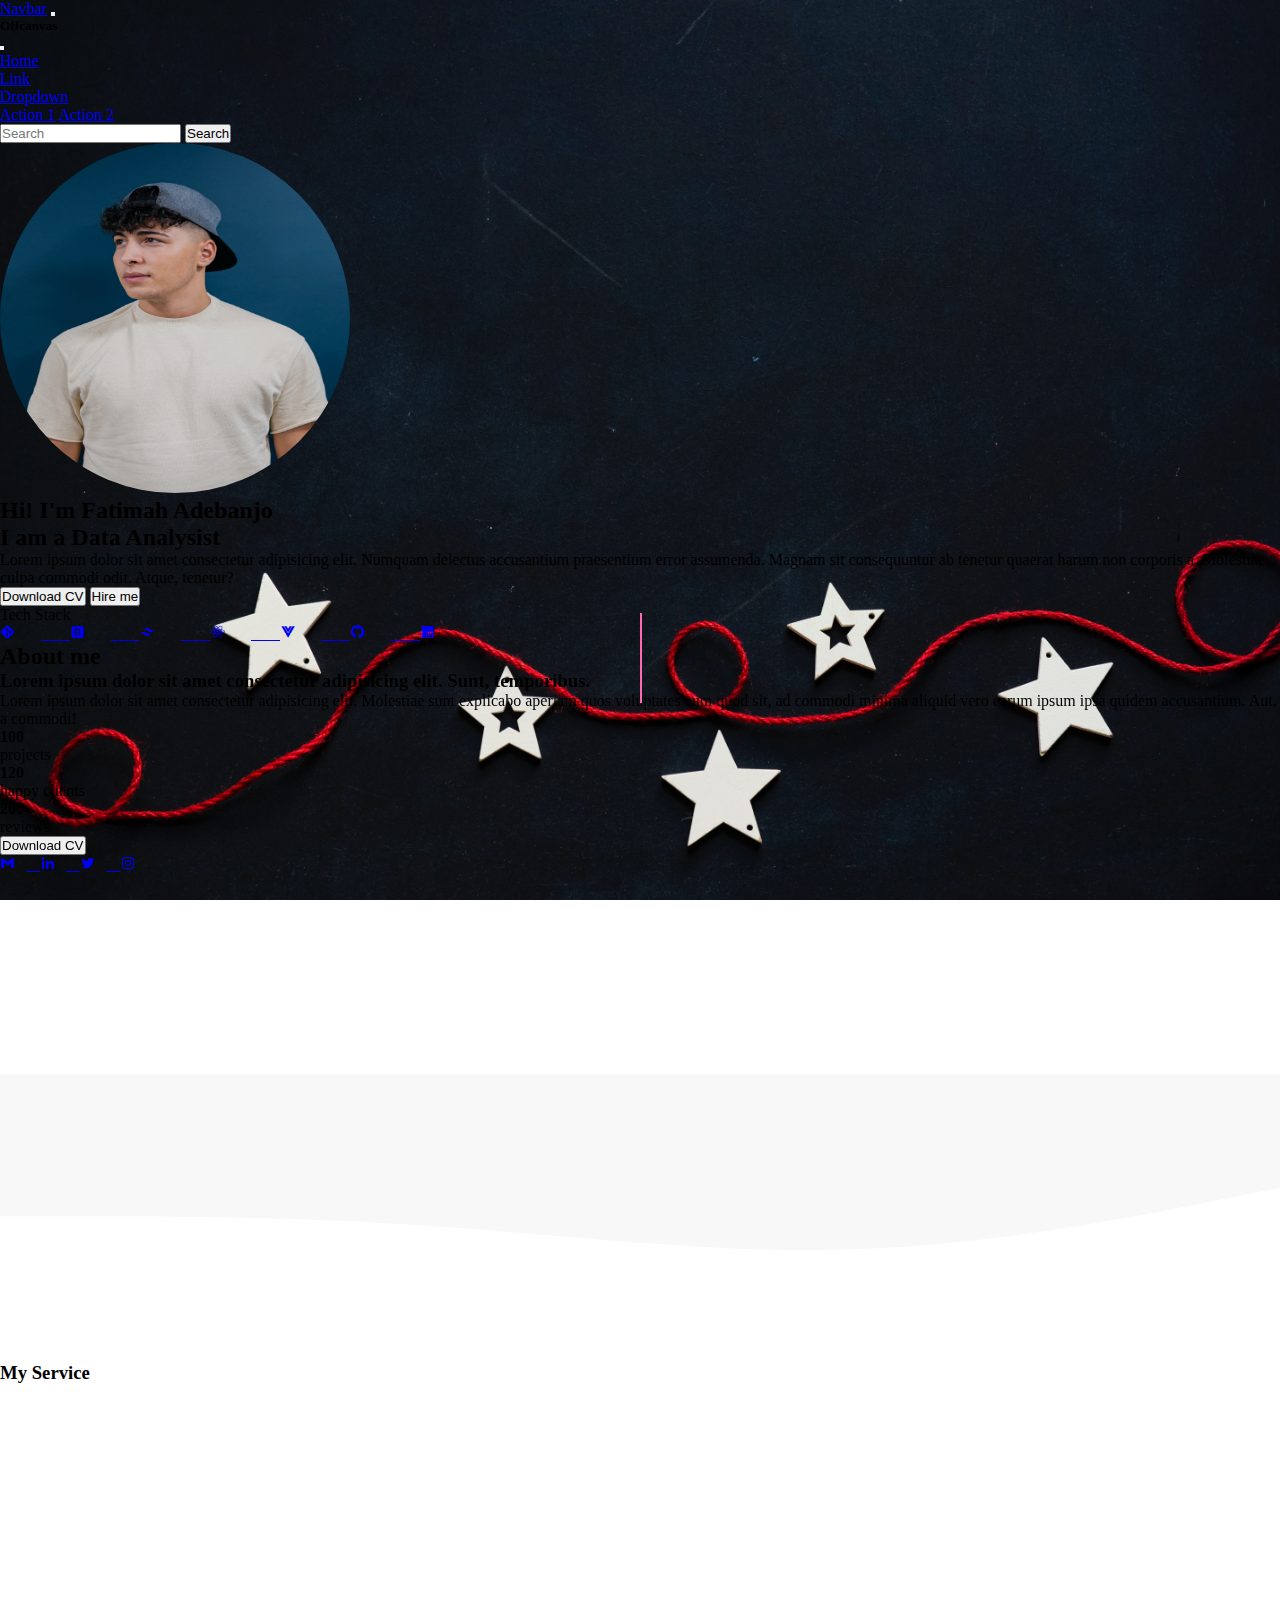
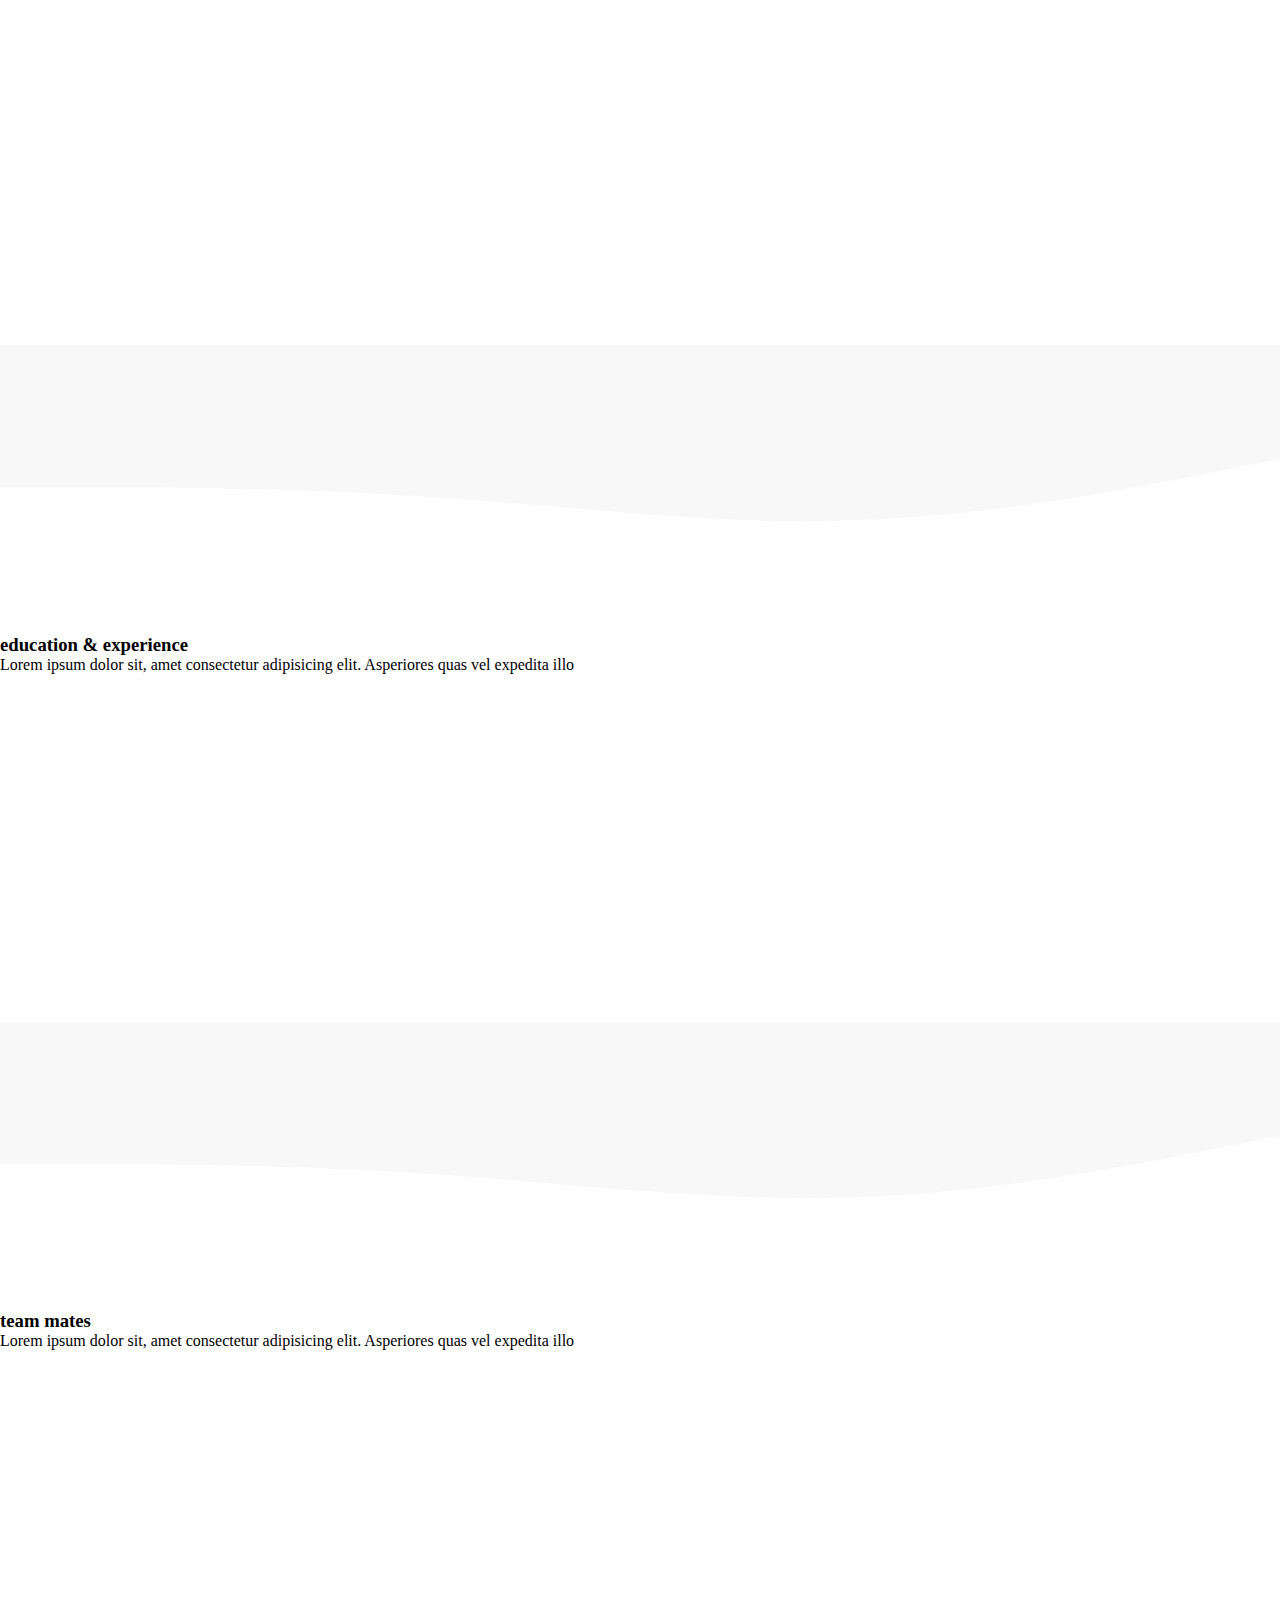
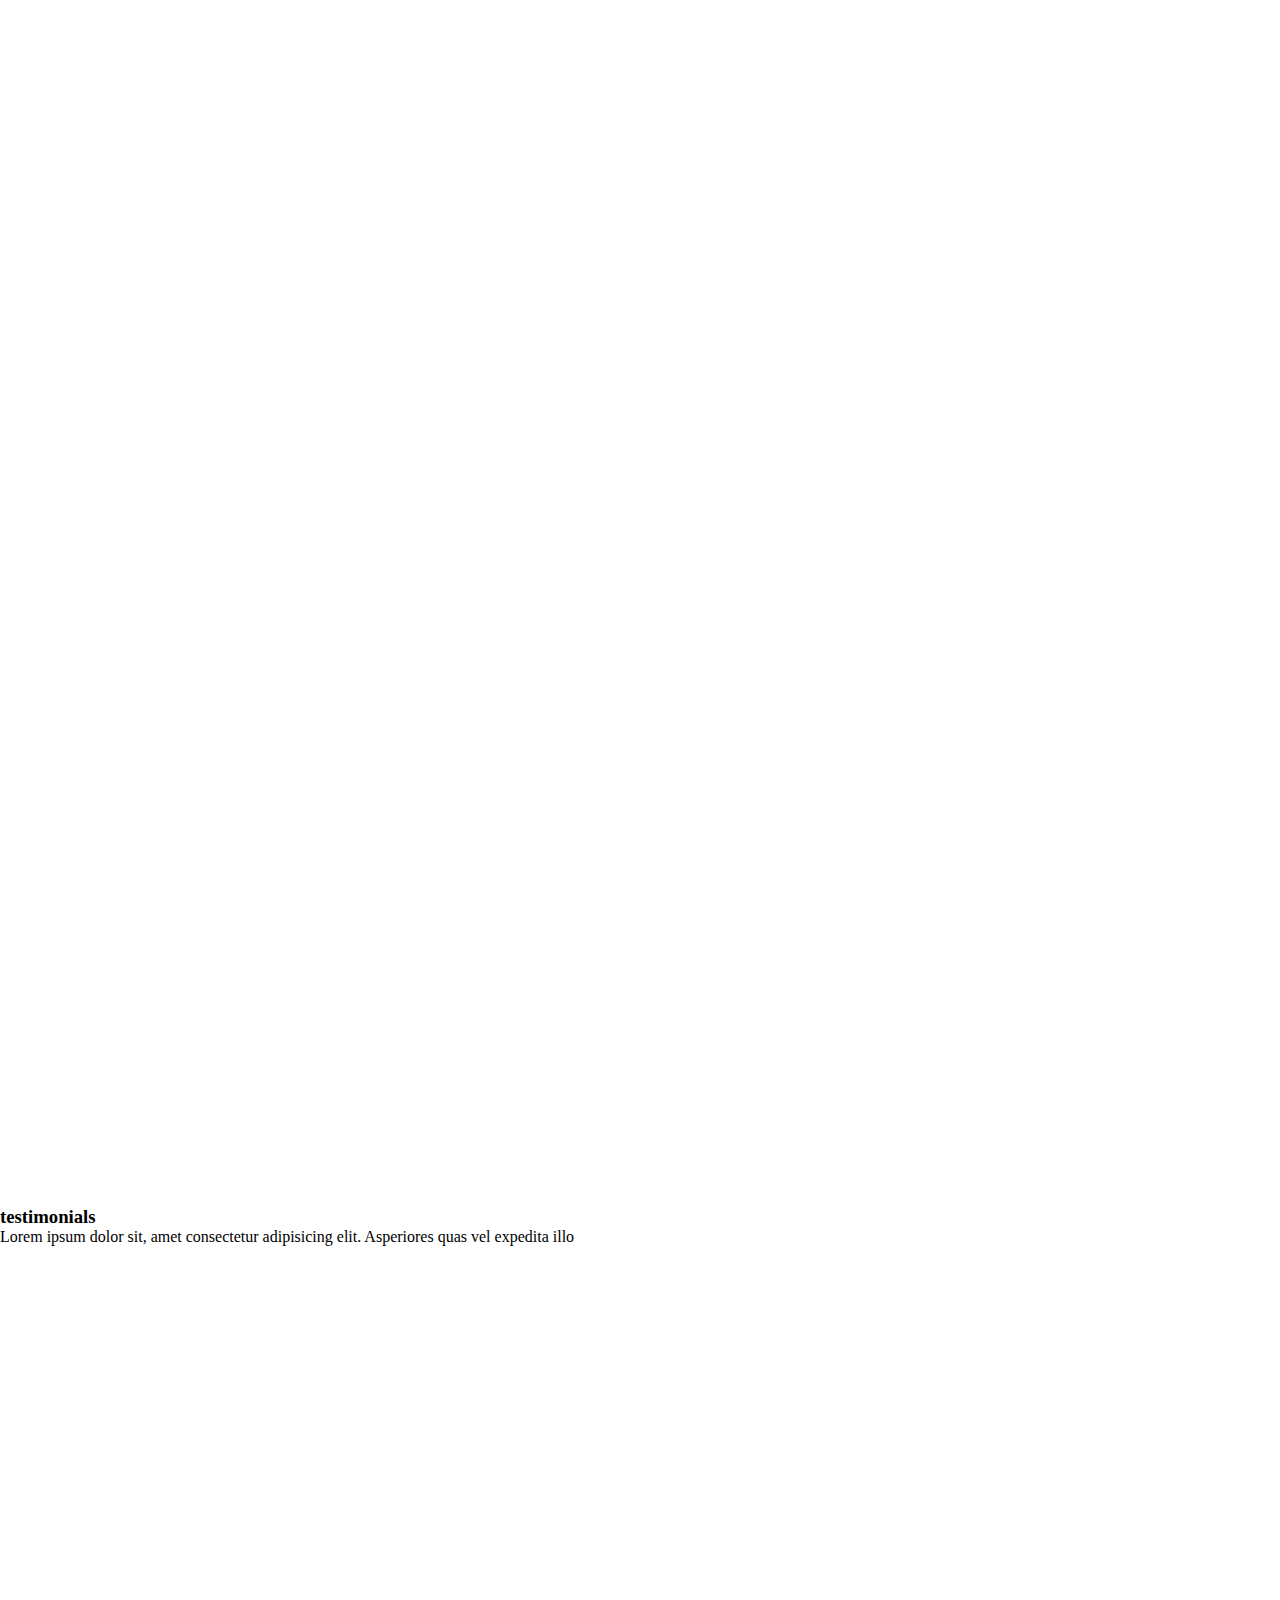
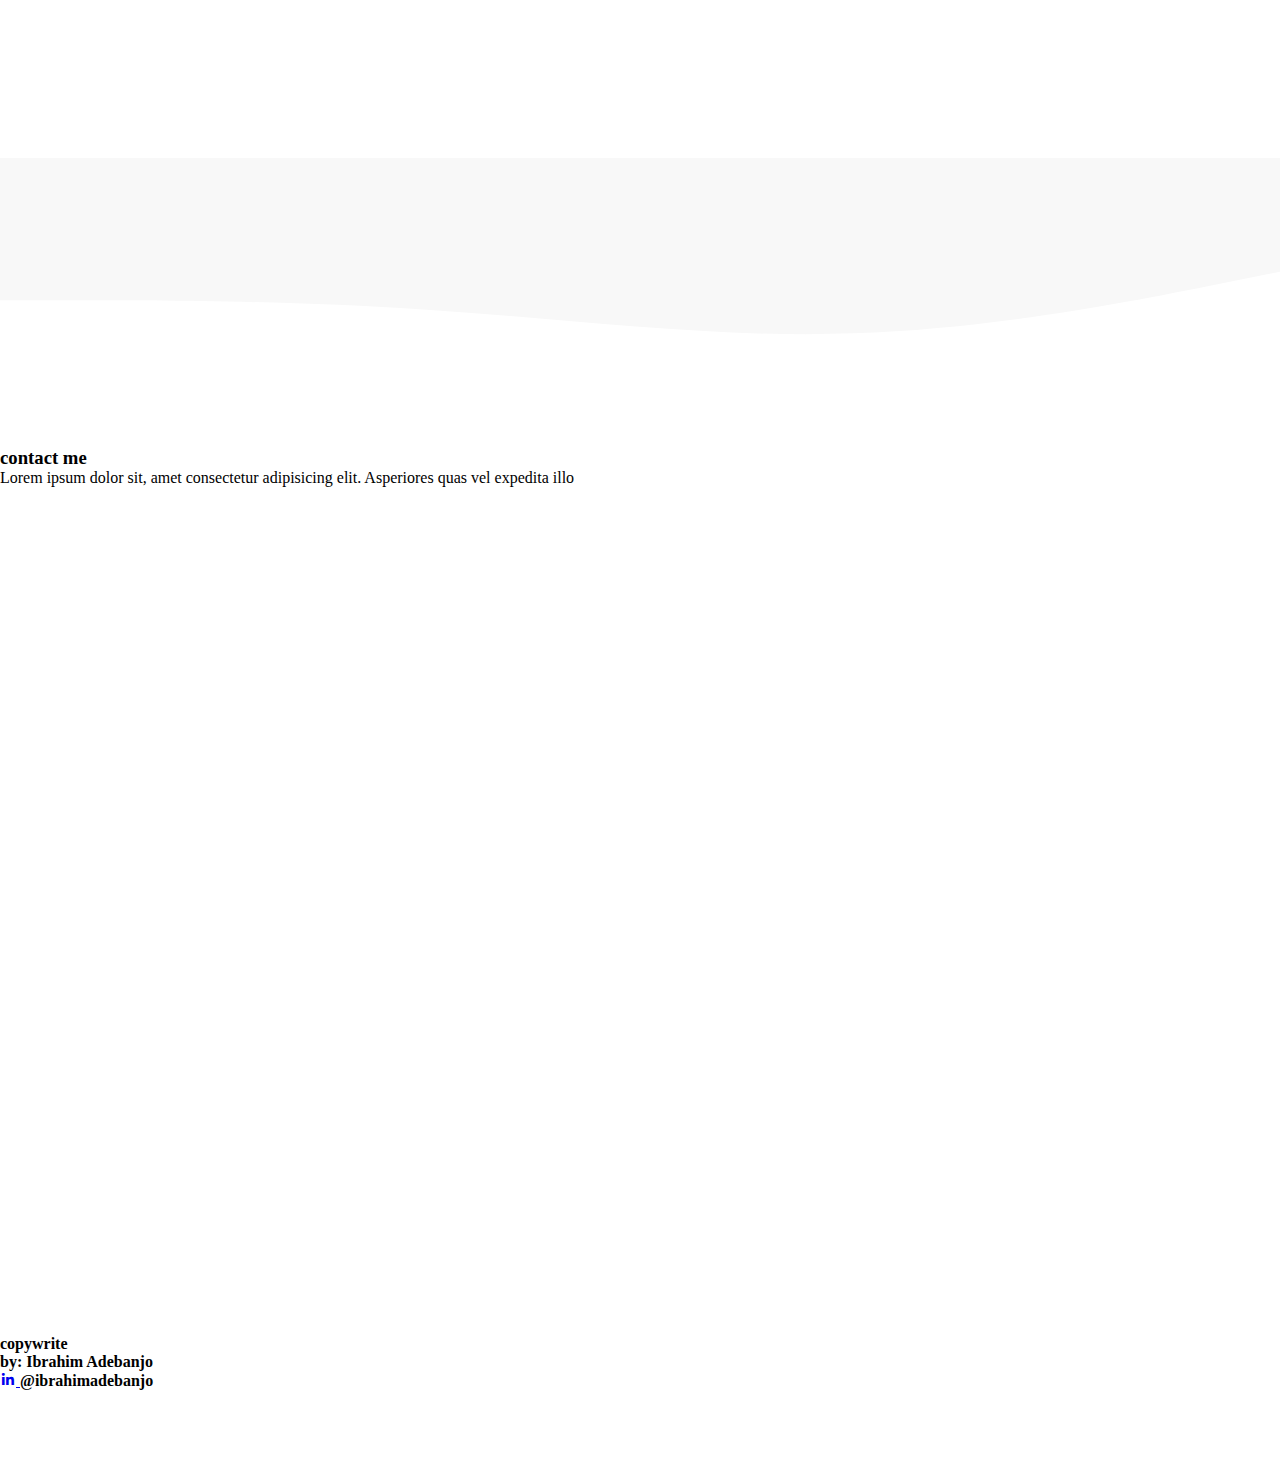
==== index.html @ e31a08b8 "first-commit" ====
<!DOCTYPE html>
<html lang="en">
<head>
    <meta charset="UTF-8">
    <meta name="viewport" content="width=device-width, initial-scale=1.0">
    <link href='https://unpkg.com/boxicons@2.1.4/css/boxicons.min.css' rel='stylesheet'>
    <link href="https://cdn.jsdelivr.net/npm/bootstrap@5.0.2/dist/css/bootstrap.min.css" rel="stylesheet" integrity="sha384-EVSTQN3/azprG1Anm3QDgpJLIm9Nao0Yz1ztcQTwFspd3yD65VohhpuuCOmLASjC" crossorigin="anonymous">
   <!-- =========   ===Animation ===================== -->
    <link rel="stylesheet" href="https://unpkg.com/aos@next/dist/aos.css" />
    <link  rel="stylesheet" href="https://cdn.jsdelivr.net/npm/@fancyapps/ui@5.0/dist/fancybox/fancybox.css"/>
    <link rel="stylesheet" href="./index.css">
    <script defer src="https://cdn.jsdelivr.net/npm/bootstrap@5.0.2/dist/js/bootstrap.bundle.min.js" integrity="sha384-MrcW6ZMFYlzcLA8Nl+NtUVF0sA7MsXsP1UyJoMp4YLEuNSfAP+JcXn/tWtIaxVXM" crossorigin="anonymous"></script>
    
    <title>My portfolio</title>
</head>
<body>
  <!-- ====================== Navigation Menu Start ============================= -->
<nav class="navbar navbar-light bg-light  fixed-top">
  <div class="container-fluid">
    <a class="navbar-brand" href="#"> Navbar</a>
    <button class="navbar-toggler btn" type="button" data-bs-toggle="offcanvas" data-bs-target="#offcanvasNavbar"
      aria-controls="offcanvasNavbar">
      <span class="navbar-toggler-icon " ></span>
    </button>
    <div class="offcanvas offcanvas-end" tabindex="-1" id="offcanvasNavbar"
      aria-labelledby="offcanvasNavbarLabel">
      <div class="offcanvas-header">
        <h5 class="offcanvas-title" id="offcanvasNavbarLabel">Offcanvas</h5>
        <button type="button" class="btn-close text-reset" data-bs-dismiss="offcanvas" aria-label="Close"></button>
      </div>
      <div class="offcanvas-body">
        <ul class="navbar-nav justify-content-end flex-grow-1 pe-3">
          <li class="nav-item">
            <a class="nav-link active" aria-current="page" href="#">Home</a>
          </li>
          <li class="nav-item">
            <a class="nav-link" href="#">Link</a>
          </li>
          <li class="nav-item dropdown">
            <a class="nav-link dropdown-toggle" href="#" id="dropdownId" data-bs-toggle="dropdown"
              aria-haspopup="true" aria-expanded="false">Dropdown</a>
            <div class="dropdown-menu" aria-labelledby="dropdownId">
              <a class="dropdown-item" href="#">Action 1</a>
              <a class="dropdown-item" href="#">Action 2</a>
            </div>
          </li>
        </ul>
        <form class="d-flex">
          <input class="form-control me-2" type="search" placeholder="Search" aria-label="Search">
          <button class="btn btn-outline-success" type="submit">Search</button>
        </form>
      </div>
    </div>
  </div>
</nav>

<!-- ========================Navigation Menu End ================================ -->

<!-- ==============Home ======================= -->
<section class="home mt-4 ">
  <div class=" container-fluid  container-lg">
    <div class="row  min-vh-100  align-items-center align-content-centrer ">
      <div class="col-md-6 mt-5 mt-md-0 "> 
        <div class="home-img text-center">
          <img src="images/profile/oguz-yagiz-kara-MZf0mI14RI0-unsplash.jpg" style="border-radius:50%; width:350px; height:350px;" alt="profile">
        </div>
      </div>
      <div class="col-md-6 order-md-first mb-2 mt-5 mt-md-0  ">
 <div class="home-text ">
  <h2 class="home-header text-muted ">
    Hi! I'm  Fatimah Adebanjo
  </h2>
  <h2 class="text-muted">I am a 
    <span class="fw-bold fs-1 text-light"> Data Analysist</span></h2>
  <p class="text-muted fs-5 mt-2">
  Lorem ipsum dolor sit amet consectetur adipisicing elit. Numquam delectus accusantium praesentium error assumenda. Magnam sit consequuntur ab tenetur quaerat harum non corporis a. Molestiae culpa commodi odit. Atque, tenetur?
</p>
 <div class="home-btn-container d-flex justify-content-between  " style=" width:300px;">
  <button class="btn btn-primary "> Download CV</button>
  <button class="btn btn-primary "> Hire me </button>
 </div>
  <div class="tech-stack-container d-flex flex-column align-items-center justify-content-between  mt-3">
    <p class="stack-text text-muted fs-2 mt-3">Tech Stack </p>
    <div class="home-icon-container d-flex align-items-center justify-content-between mb-5" style="letter-spacing: 25px;">
      <a href="#">
        <i class='bx bxl-git fs-1'></i>
      </a>
    <a href="#">
      <i class='bx bxl-bootstrap fs-1'></i>
    </a>
    <a href="#">
      <i class='bx bxl-tailwind-css fs-1'></i>
    </a>
    <a href="#">
      <i class='bx bxl-react fs-1'></i>
    </a>
    <a href="#">
      <i class='bx bxl-vuejs fs-1'></i>
    </a>
    <a href="#">
      <i class='bx bxl-github fs-1'></i>
    </a>
    <a href="#">
      <i class='bx bxl-javascript fs-1'></i>
    </a>
    </div>
  </div>
 </div>
      </div>
    </div>
  </div>
</section>

<!-- ========================End of Home section =================-->

 <!-- ===============About Me Section ===================== -->
<section class="about bg-light mt-sm-6   py-5 section-connector " id="about">
  <div class="container-lg py-4 ">
    <div class="row justify-content-center">
      <div class="col-lg-8">
        <div class="about-title text-center">
          <h2 class="fw-bold mb-5 text-uppercase">About me</h2>
        </div>
      </div>
    </div>
    <div class="row">
      <div class="col-md-6 " data-aos="zoom-in-up" data-aos-duration="1500">
<div class="about-text">
  <h3 class="fs-4 mb-3">Lorem ipsum dolor sit amet consectetur adipisicing elit. Sunt, temporibus.</h3>
<p class=" text-muted">Lorem ipsum dolor sit amet consectetur adipisicing elit. Molestiae sunt explicabo aperiam quos voluptates eum quod sit, ad commodi minima aliquid vero earum ipsum ipsa quidem accusantium. Aut, a commodi!
</p>
</div>
<div class=" d-flex justify-content-around     text-uppercase  ">
<div class="col-sm-4">
<div class="fact-item">
  <h4 class="fs-1 fw-bold">100</h4>
  <p>projects </p>
</div>
</div>
<div class="col-sm-4 ">
<div class="fact-item">
  <h4 class="fs-1 fw-bold">120</h4>
  <p>happy clients</p>
</div>
</div>
<div class="col-sm-4">
<div class="fact-item">
  <h4 class="fs-1 fw-bold">200</h4>
  <p> reviews</p>
</div>
</div>
 </div> 
 <div class="row">
 <div class="col-lg-12 d-flex justify-content-between align-content-center   " style="width:450px;">
  <button class="btn btn-danger">Download CV</button>
  <div class="social-links me-md-1  " style="letter-spacing:10px;">
    <a href="#">
      <i class='bx bxl-gmail fs-3'></i>
    </a>
    <a href="#">
      <i class='bx bxl-linkedin fs-3'></i>
    </a>
    <a href="#">
    <i class='bx bxl-twitter fs-3'></i>
    </a>
    <a href="#">
      <i class='bx bxl-instagram fs-3'></i>
    </a>
  </div>
 </div>
 </div>
</div>
<div class="col-md-6 mt-5 mt-md-0 " data-aos="zoom-in-up" data-aos-duration="1500">
<div class="skill-item mb-3 mt-1">
  <h3 class="fs-5"> HTML</h3>
  <div class="progress">
      <div class="progress-bar bg-danger " role="progressbar" 
      style="width: 90%;" aria-valuenow="25" aria-valuemin="0"
       aria-valuemax="100">90%</div>
  </div>
</div>
<div class="skill-item mb-3">
  <h3 class="fs-5">CSS</h3>
  <div class="progress">
      <div class="progress-bar bg-danger " role="progressbar" 
      style="width: 80%;" aria-valuenow="25" aria-valuemin="0"
       aria-valuemax="100">80%</div>
  </div>
</div>
<div class="skill-item mb-3">
  <h3 class="fs-5"> JAVASCRIPT</h3>
  <div class="progress">
      <div class="progress-bar bg-danger " role="progressbar" 
      style="width: 60%;" aria-valuenow="25" aria-valuemin="0"
       aria-valuemax="100">60%</div>
  </div>
</div>
<div class="skill-item mb-3">
  <h3 class="fs-5">REACT</h3>
  <div class="progress">
      <div class="progress-bar bg-danger " role="progressbar" 
      style="width: 55%;" aria-valuenow="25" aria-valuemin="0"
       aria-valuemax="100">55%</div>
  </div>
</div>
<div class="skill-item mb-3">
  <h3 class="fs-5">BOOTSTRAP</h3>
  <div class="progress">
      <div class="progress-bar bg-danger " role="progressbar" 
      style="width: 40%;" aria-valuenow="25" aria-valuemin="0"
       aria-valuemax="100">40%</div>
  </div>
</div>
</div>
      </div>
    </div>
  </div>
</section>


<!-- =================End of About section ================================ -->


<!-- ================================= My service section ========================== -->
<section class="service " id="service">
  <svg xmlns="http://www.w3.org/2000/svg" viewBox="0 0 1440 320"><path   fill="#f8f8f8" fill-opacity="1" d="M0,160L80,160C160,160,320,160,480,170.7C640,181,800,203,960,197.3C1120,192,1280,160,1360,144L1440,128L1440,0L1360,0C1280,0,1120,0,960,0C800,0,640,0,480,0C320,0,160,0,80,0L0,0Z"></path></svg>

<div class="container-fluid">
  <!-- first row -->
  <div class="row justify-content-center">
    <div class="col-lg-8">
      <div class="service-title text-center ">
        <h3 class="fw-bold fs-1  mb-5 text-danger mt-5 text-uppercase">
          My Service
        </h3>
      </div>
    </div>
  </div>
  <!-- second row -->
  <div class="row">

    <div class="  col-md-6 col-xl-3 mt-3 text-center" data-aos="zoom-in-up" data-aos-duration="1500">
      <div class="service-card bg-light shadow-sm p-4 rounded ">
    <div class="service-icon ">
      <a href="#">
        <i class='bx bx-code-alt fs-1 my-3' ></i>
      </a>
    </div>
    <h3 class="fs-5 py-2">Web Development</h3>
    <p class="text-muted" >Lorem ipsum dolor sit amet consectetur adipisicing elit.</p>
    <button class="btn btn-primary"> Read More &RightArrow;</button>
    </div>
  </div>
    <div class=" col-md-6 col-xl-3  mt-3 text-center" data-aos="zoom-in-up" data-aos-duration="1500">
      <div class="service-card bg-light shadow-sm p-4 rounded ">
      <div class="service-icon ">
        <a href="#">
          <i class='bx bxs-data fs-1 my-3'></i>
        </a>
      </div>
      <h3 class=" fs-5 py-2">Data Analysis</h3>
      <p class="text-muted" >Lorem ipsum dolor sit amet consectetur adipisicing elit.</p>
      <button class="btn btn-primary"> Read More &RightArrow;</button>
      </div>
    </div>
    <div class="col-md-6 mt-3 col-xl-3 text-center" data-aos="zoom-in-up" data-aos-duration="1500">
      <div class="service-card bg-light shadow-sm p-4 rounded ">
      <div class="service-icon ">
        <a href="#">
          <i class='bx bx-laptop fs-1 my-3'></i>
        </a>
      </div>
      <h3 class="fs-5 py-2">App Development</h3>
      <p class="text-muted" >Lorem ipsum dolor sit amet consectetur adipisicing elit.</p>
      <button class="btn btn-primary"> Read More &RightArrow;</button>
      </div>
    </div>
    <!-- ========================= -->
    <div class="col-md-6 col-xl-3 mt-3 text-center "  data-aos="zoom-in-up" data-aos-duration="1500">
      <div class="service-card bg-light shadow-sm p-4 rounded ">
      <div class="service-icon ">
        <a href="#">
          <i class='bx bx-server fs-1 my-3'></i>
        </a>
      </div>
      <h3 class="fs-5 py-2 pe">Backend Engineering</h3>
      <p class="text-muted" >Lorem ipsum dolor sit amet consectetur adipisicing elit.</p>
      <button class="btn btn-primary"> Read More &RightArrow;</button>
    </div>
  </div>
</div>
  <!-- end of row 2 -->
</div>
</div>

</section>

<!-- ===================End of service section ======================== -->

<!-- ================================PROJECT SECTION ================================ -->
  <section class=" bg-light mt-5 project-section  " id="project-section">

    <div class="container-fluid ">
      <!-- first row -->
  <div class="row justify-content-center">
    <div class="col-lg-8">
      <div class="service-title text-center ">
        <h3 class="fw-bold fs-1  mb-5 text-danger mt-5 text-uppercase ">
          My project
        </h3>
      </div>
    </div>
  </div>
  <!-- ====================== FIRST ROW =======================-->
  <div class="row ">
    <!-- =========== -->
    <!-- <div class="col-lg-3 col-md-6">
      
<div class="project">
  <img src="images/background-images/premium_photo-1669069604766-907502019462 (1).jpeg" alt="" style="width:300px;">
<div class="content">
  <a href="#" class="btn btn-outline-primary "> View Project </a>
</div>
</div> -->
<!-- == -->
<!-- ======= first col =========== -->
<div class="col-md-6 col-xl-3 mt-3 text-center "  data-aos="zoom-in-up" data-aos-duration="1500">
  <div class="project">
    <img src="images/background-images/ash-edmonds-0aWZdK8nK2I-unsplash.jpg" alt="">
    <div class="content">
      <P class="fs-4 text-light">Lorem ipsum dolor sit amet consectetur adipisicing elit.

      </P>
      <div class="project-btn-wrapper">

        <a href="/images/background-images/vincentiu-solomon-ln5drpv_ImI-unsplash.jpg" data-fancybox="gallery" class="btn btn-outline-light    "> View Project  </a>
        <a href="#" class="btn btn-outline-light  m-4 "> View codes </a>
      </div>
    </div>
  </div>
</div>

<!--  ==============SECOND COL ============== -->
<div class="col-md-6 col-xl-3 mt-3 text-center "  data-aos="zoom-in-up" data-aos-duration="1500">
  <div class="project">
    <img src="images/background-images/photo-1548983965-416c1920352e.jpeg" alt="">
    <div class="content">
      <P class="fs-4 text-light">Lorem ipsum dolor sit amet consectetur adipisicing elit.

      </P>
      <div class="project-btn-wrapper">

        <a href="/images/background-images/vincentiu-solomon-ln5drpv_ImI-unsplash.jpg" data-fancybox="gallery" class="btn btn-outline-light "> View Project  </a>
        <a href="#" class="btn btn-outline-light  m-4 "> View codes </a>
      </div>
    </div>
  </div>
</div>
<!--  ==============THIRD COL ============== -->
<div class="col-md-6 col-xl-3 mt-3 text-center "  data-aos="zoom-in-up" data-aos-duration="1500">
  <div class="project">
    <img src="images/background-images/photo-1497633762265-9d179a990aa6.jpeg" alt="">
    <div class="content">
      <P class="fs-4 text-light">Lorem ipsum dolor sit amet consectetur adipisicing elit.

      </P>
      <div class="project-btn-wrapper">

        <a href="/images/background-images/vincentiu-solomon-ln5drpv_ImI-unsplash.jpg" data-fancybox="gallery" class="btn btn-outline-light    "> View Project  </a>
        <a href="#" class="btn btn-outline-light  m-4"> View codes </a>
      </div>
    </div>
  </div>
</div>
<!--  ==============FOUTH COL ============== -->
<div class="col-md-6 col-xl-3 mt-3 text-center "  data-aos="zoom-in-up" data-aos-duration="1500">
  <div class="project">
    <img src="images/background-images/thr3-eyes-MlpyeuKs8GY-unsplash.jpg" alt="">
    <div class="content">
      <P class="fs-4 text-light">Lorem ipsum dolor sit amet consectetur adipisicing elit.

      </P>
      <div class="project-btn-wrapper">

        <a href="/images/background-images/vincentiu-solomon-ln5drpv_ImI-unsplash.jpg" data-fancybox="gallery" class="btn btn-outline-light    "> View Project  </a>
        <a href="#" class="btn btn-outline-light  m-4 "> View codes </a>
      </div>
    </div>
  </div>
</div>
 <!-- END OF COL  -->
</div>
<!-- ==== end of second row==== -->

<!-- ============INSERT NEXT ROW   ============================-->


<!-- ============END OF SECOND ROW   ============================-->
  </div>
    </section>
<!-- ==================================END OF PROJECT SECTION ========================= -->

<!-- =============== EDUCATION AND  EXPERIENCE SECTION================== -->

<section>
  <svg xmlns="http://www.w3.org/2000/svg" viewBox="0 0 1440 320"><path fill="#f8f8f8" fill-opacity="1" d="M0,160L80,160C160,160,320,160,480,170.7C640,181,800,203,960,197.3C1120,192,1280,160,1360,144L1440,128L1440,0L1360,0C1280,0,1120,0,960,0C800,0,640,0,480,0C320,0,160,0,80,0L0,0Z"></path></svg>

  <div class="container-fluid">
    <div class="row justify-content-center">
      <div class="col-lg-8">
        <div class="service-title text-center ">
          <h3 class="fw-bold fs-1  mb-3 text-danger mt-5 text-uppercase ">
          education & experience 
          </h3>
          <p class="text-white fs-4 mb-5">Lorem ipsum dolor sit, amet consectetur adipisicing elit. Asperiores quas vel expedita illo </p>
        </div>
      </div>
    </div>
<!-- ============NEXT ROW HERE ============== -->
<div class="row bg-light">
  <div class="col-md-6" data-aos="zoom-in-up" data-aos-duration="1500">
    <div class="row mt-5 ">
      <div class="col-12">
        <div class="eduexp p-5 pt-0">
          <h3>Ahmadu Bello University, Zaria  CS </h3>
          <small class="text-"> 2010 - 2019 </small>
          <p>Lorem ipsum dolor sit amet, consectetur adipisicing elit. Iure inventore ex architecto maiores sint eaque.

          </p>
        </div> 
      </div>
   

  <!-- ================= -->
  <div class="col-12 " data-aos="zoom-in-up" data-aos-duration="1500">
    <div class="eduexp p-5 pt-0">
      <h3>University of Biston, VET. MED </h3>
      <small class="text-"> 2010 - 2019 </small>
      <p>Lorem ipsum dolor sit amet, consectetur adipisicing elit. Iure inventore ex architecto maiores sint eaque.

      </p>
    </div> 
  </div>

<!-- ====================== -->
<div class="col-12 " data-aos="zoom-in-up" data-aos-duration="1500">
  <div class="eduexp p-5 pt-0">
    <h3>University of Biston, VET. MED </h3>
    <small class="text-"> 2010 - 2019 </small>
    <p>Lorem ipsum dolor sit amet, consectetur adipisicing elit. Iure inventore ex architecto maiores sint eaque.

    </p>
  </div> 
</div>
</div>
</div>
<!-- ======== END OF ROW 1  -->
<div class="col-md-6 mt-5" data-aos="zoom-in-up" data-aos-duration="1500">
  <div class="row">
    <div class="col-12">
      <div class="eduexp p-5 pt-0">
        <h3>University of Biston, VET. MED </h3>
        <small class="text-"> 2010 - 2019 </small>
        <p>Lorem ipsum dolor sit amet, consectetur adipisicing elit. Iure inventore ex architecto maiores sint eaque.

        </p>
      </div> 
    </div>
 

<!-- ================= -->
<div class="col-12" data-aos="zoom-in-up" data-aos-duration="1500">
  <div class="eduexp p-5 pt-0">
    <h3>University of Biston, VET. MED </h3>
    <small class="text-"> 2010 - 2019 </small>
    <p>Lorem ipsum dolor sit amet, consectetur adipisicing elit. Iure inventore ex architecto maiores sint eaque.

    </p>
  </div> 
</div>

<!-- ====================== -->
<div class="col-12">
<div class="eduexp p-5 pt-0 mb-5" data-aos="zoom-in-up" data-aos-duration="1500">
  <h3>University of Biston, VET. MED </h3>
  <small class="text-"> 2010 - 2019 </small>
  <p>Lorem ipsum dolor sit amet, consectetur adipisicing elit. Iure inventore ex architecto maiores sint eaque.

  </p>
</div> 
</div>
</div>
</div>
<!-- ==================== -->

</div>


  </div>
</section>

<!-- ================== -->
<section class=" team-mates-section " id="team-mates-section" >
  <svg xmlns="http://www.w3.org/2000/svg" viewBox="0 0 1440 320"><path fill="#f8f8f8" fill-opacity="1" d="M0,160L80,160C160,160,320,160,480,170.7C640,181,800,203,960,197.3C1120,192,1280,160,1360,144L1440,128L1440,0L1360,0C1280,0,1120,0,960,0C800,0,640,0,480,0C320,0,160,0,80,0L0,0Z"></path></svg>

    <div class="container-fluid mb-5">
      <!-- first row -->
  <div class="row justify-content-center">
    <div class="col-lg-8">
      <div class="service-title text-center ">
        <h3 class="fw-bold fs-1  mb-5 text-danger mt-5 text-uppercase ">
          team mates 
        </h3>
        <p class="text-light fs-4 mb-5">Lorem ipsum dolor sit, amet consectetur adipisicing elit. Asperiores quas vel expedita illo </p>
      </div>
    </div>
  </div>
  <!-- ====================== FIRST ROW =======================-->
  <div class="row ">
    <!-- =========== -->
    <!-- <div class="col-lg-3 col-md-6">
      
<div class="project">
  <img src="images/background-images/premium_photo-1669069604766-907502019462 (1).jpeg" alt="" style="width:300px;">
<div class="content">
  <a href="#" class="btn btn-outline-primary "> View Project </a>
</div>
</div> -->
<!-- == -->
<!-- ======= first col =========== -->
<div class="col-md-6 col-xl-3 mt-3 text-center "  data-aos="zoom-in-up" data-aos-duration="1500">
  <div class="team-mates">
    <img src="images/profile/alexander-hipp-iEEBWgY_6lA-unsplash.jpg" alt="" style="height:360px">
    <div class="content">
      <h2 class="fs-1 text-light mb-2">Web developer</h2>
      <P class="fs-5 text-light p-2">Lorem ipsum dolor sit amet consectetur adipisicing elit Lorem, ipsum dolor sit amet</P>
      <div class="team-mates-icons-wrapper">
        <a href="#">
          <i class='bx bxl-linkedin fs-1  me-4'></i>
        </a>
        <a href="#">
          <i class='bx bxl-twitter fs-1 me-4'></i>
        </a>
        <a href="#">
          <i class='bx bxl-gmail fs-1 me-4 '></i>
        </a>
        <a href="#">
          <i class='bx bxl-instagram fs-1 '></i>
        </a>
      </div>
      <div class="team-mates-btn-wrapper mt-3">

        <a href="/images/profile/leio-mclaren-L2dTmhQzx4Q-unsplash.jpg" data-fancybox="gallery" class="btn me-2 btn-outline-light "> View live Project  </a>
        <a href="#" class="btn btn-outline-light "> View codes </a>
      </div>
    </div>
    <!-- =============== -->
  </div>
</div>

<!--  ==============SECOND COL ============== -->
<div class="col-md-6 col-xl-3 mt-3 text-center "  data-aos="zoom-in-up" data-aos-duration="1500">
  <div class="team-mates">
    <img src="images/profile/leio-mclaren-L2dTmhQzx4Q-unsplash.jpg" alt="" style="height:360px">
    <div class="content">
      <h2 class="fs-1 text-light mb-2">Data Analysist</h2>
      <P class="fs-5 text-light p-2">Lorem ipsum dolor sit amet consectetur adipisicing elit Lorem, ipsum dolor sit amet</P>
      <div class="team-mates-icons-wrapper">
        <a href="#">
          <i class='bx bxl-linkedin fs-1  me-4'></i>
        </a>
        <a href="#">
          <i class='bx bxl-twitter fs-1 me-4'></i>
        </a>
        <a href="#">
          <i class='bx bxl-gmail fs-1 me-4 '></i>
        </a>
        <a href="#">
          <i class='bx bxl-instagram fs-1 '></i>
        </a>
      </div>
      <div class="team-mates-btn-wrapper mt-3">

        <a href="/images/profile/leio-mclaren-L2dTmhQzx4Q-unsplash.jpg" data-fancybox="gallery" class="btn btn-outline-light me-2"> View live Project  </a>
        <a href="#" class="btn btn-outline-light  "> View codes </a>
      </div>

    </div>
  </div>
</div>
<!--  ==============THIRD COL ============== -->
<div class="col-md-6 col-xl-3 mt-3 text-center "  data-aos="zoom-in-up" data-aos-duration="1500">
  <div class="team-mates">
    <img src="images/profile/christopher-campbell-rDEOVtE7vOs-unsplash.jpg" alt=""  style="height:360px">
    <div class="content">
       <h2 class="fs-1 text-light mb-2">React Developer</h2>
      <P class="fs-5 text-light p-2">Lorem ipsum dolor sit amet consectetur adipisicing elit Lorem, ipsum dolor sit amet</P>
      <div class="team-mates-icons-wrapper">
        <a href="#">
          <i class='bx bxl-linkedin fs-1  me-4'></i>
        </a>
        <a href="#">
          <i class='bx bxl-twitter fs-1 me-4'></i>
        </a>
        <a href="#">
          <i class='bx bxl-gmail fs-1 me-4 '></i>
        </a>
        <a href="#">
          <i class='bx bxl-instagram fs-1 '></i>
        </a>
      </div>
      <div class="team-mates-btn-wrapper mt-3">

        <a href="/images/profile/leio-mclaren-L2dTmhQzx4Q-unsplash.jpg" data-fancybox="gallery" class="btn btn-outline-light me-2 "> View live Project  </a>
        <a href="#" class="btn btn-outline-light "> View codes </a>
      </div>
      
    </div>
  </div>
</div>
<!--  ==============FOUTH COL ============== -->
<div class="col-md-6 col-xl-3 mt-3 text-center "  data-aos="zoom-in-up" data-aos-duration="1500">
  <div class="team-mates">
    <img src="images/profile/photo-1624561172888-ac93c696e10c.jpeg" alt="" style="height:360px">
    <div class="content">
      <h2 class="fs-1 text-light mb-2">ui/ux designer</h2>
      <P class="fs-5 text-light p-2">Lorem ipsum dolor sit amet consectetur adipisicing elit Lorem, ipsum dolor sit amet</P>
      <div class="team-mates-icons-wrapper">
        <a href="#">
          <i class='bx bxl-linkedin fs-1  me-4'></i>
        </a>
        <a href="#">
          <i class='bx bxl-twitter fs-1 me-4'></i>
        </a>
        <a href="#">
          <i class='bx bxl-gmail fs-1 me-4 '></i>
        </a>
        <a href="#">
          <i class='bx bxl-instagram fs-1 '></i>
        </a>
      </div>
      <div class="team-mates-btn-wrapper mt-3">

        <a href="/images/profile/leio-mclaren-L2dTmhQzx4Q-unsplash.jpg" data-fancybox="gallery" class="btn btn-outline-light me-2"> View live Project  </a>
        <a href="#" class="btn btn-outline-light  "> View codes </a>
      </div>
      <!-- ================  -->
    </div>
  </div>
</div>
 <!-- END OF COL  -->
</div>
<!-- ==== end of second row==== -->

<!-- ============INSERT NEXT ROW   ============================-->


<!-- ============END OF SECOND ROW   ============================-->
  </div>
</section>

<!--===============================TEAM MATE SECTION ======================= -->

<!-- =================== TESTIMONIAL SECTION ======================== -->
<section class="testimonials" id="testimonials">
  <div class="container-fluid  bg-light">
    <div class="row">

      <div class="col">
        <div class="service-title text-center ">
          <h3 class="fw-bold fs-1  mb-3 text-danger mt-5 text-uppercase ">
        testimonials 
          </h3>
          <p class="tex-dark fs-4 mb-5">Lorem ipsum dolor sit, amet consectetur adipisicing elit. Asperiores quas vel expedita illo </p>
        </div>
      </div>

    </div>

    <div class="row">
      <div class="col-xl-3 col-md-6 mb-4"  data-aos="zoom-in-up" data-aos-duration="1500">
        <div class="card">
          <img class="card-img-top m-auto mt-4  " src="/images/profile/vicky-hladynets-C8Ta0gwPbQg-unsplash.jpg" alt="Title" style="height:100px; width:100px; border-radius:50%;" />
          <div class="card-body">
            <h4 class="card-title text-center text-danger "> Jane Hopper</h4>
            <p class="text-center fs-6">Ammerican professional basketball player</p>
            <div class="card-icons-wrapper text-center">
              <i class='bx bxs-star fs-2 m-auto ' style="color:indianred;"></i>
              <i class='bx bxs-star fs-2 m-auto ' style="color:indianred;"></i>
              <i class='bx bxs-star fs-2 m-auto ' style="color:indianred;"></i>
              <i class='bx bx-star fs-2 m-auto ' style="color:indianred;"></i>
              <i class='bx bx-star fs-2 m-auto ' style="color:indianred;"></i>
            </div>
            <p class="text-center">
              <i class= 'bx bxs-quote-right fs-1 m-auto '></i>
          </p>
            <p class="card-text fs-6" style="color:indianred">
              Lorem ipsum dolor, sit amet consectetur adipisicing elit.
              Officiis sunt nesciunt explicabo exercitationem corporis doloribus qui nihil,
               consectetur expedita id dolores adipisci provident quo dicta laborum, laudantium
                accusantium ad possimus.
              </p>
          </div>
        </div>
        </div>
        <div class="col-xl-3 col-md-6 mb-4"  data-aos="zoom-in-up" data-aos-duration="1500">
          <div class="card">
            <img class="card-img-top m-auto mt-4  " src="/images/profile/vicky-hladynets-C8Ta0gwPbQg-unsplash.jpg" alt="Title" style="height:100px; width:100px; border-radius:50%;" />
            <div class="card-body">
              <h4 class="card-title text-center text-danger "> Jane Hopper</h4>
              <p class="text-center fs-6">Ammerican professional basketball player</p>
              <div class="card-icons-wrapper text-center">
                <i class='bx bxs-star fs-2 m-auto ' style="color:indianred;"></i>
                <i class='bx bxs-star fs-2 m-auto ' style="color:indianred;"></i>
                <i class='bx bxs-star fs-2 m-auto ' style="color:indianred;"></i>
                <i class='bx bxs-star-half fs-2 m-auto' style="color:indianred;"></i>
                <i class='bx bx-star fs-2 m-auto ' style="color:indianred;"></i>
              </div>
              <p class="text-center">
                <i class= 'bx bxs-quote-right fs-1 m-auto '></i>
            </p>
              <p class="card-text fs-6" style="color:indianred">
                Lorem ipsum dolor, sit amet consectetur adipisicing elit.
                Officiis sunt nesciunt explicabo exercitationem corporis doloribus qui nihil,
                 consectetur expedita id dolores adipisci provident quo dicta laborum, laudantium
                  accusantium ad possimus.
                </p>
            </div>
          </div>
          </div>
         

          <div class="col-xl-3 col-md-6 mb-4"  data-aos="zoom-in-up" data-aos-duration="1500">
            <div class="card">
              <img class="card-img-top m-auto mt-4  " src="/images/profile/vicky-hladynets-C8Ta0gwPbQg-unsplash.jpg" alt="Title" style="height:100px; width:100px; border-radius:50%;" />
              <div class="card-body">
                <h4 class="card-title text-center text-danger "> Jane Hopper</h4>
                <p class="text-center fs-6">Ammerican professional basketball player</p>
                <div class="card-icons-wrapper text-center">
                  <i class='bx bxs-star fs-2 m-auto ' style="color:indianred;"></i>
                  <i class='bx bxs-star fs-2 m-auto ' style="color:indianred;"></i>
                  <i class='bx bxs-star-half fs-2 m-auto' style="color:indianred;"></i>
                  <i class='bx bx-star fs-2 m-auto ' style="color:indianred;"></i>
                  <i class='bx bx-star fs-2 m-auto ' style="color:indianred;"></i>
                </div>
                <p class="text-center">
                  <i class= 'bx bxs-quote-right fs-1 m-auto '></i>
              </p>
                <p class="card-text fs-6" style="color:indianred">
                  Lorem ipsum dolor, sit amet consectetur adipisicing elit.
                  Officiis sunt nesciunt explicabo exercitationem corporis doloribus qui nihil,
                   consectetur expedita id dolores adipisci provident quo dicta laborum, laudantium
                    accusantium ad possimus.
                  </p>
              </div>
            </div>
            </div>

            <div class=" col-xl-3 col-md-6 mb-4"  data-aos="zoom-in-up" data-aos-duration="1500">
              <div class="card">
                <img class="card-img-top m-auto mt-4  " src="/images/profile/vicky-hladynets-C8Ta0gwPbQg-unsplash.jpg" alt="Title" style="height:100px; width:100px; border-radius:50%;" />
                <div class="card-body">
                  <h4 class="card-title text-center text-danger "> Jane Hopper</h4>
                  <p class="text-center fs-6">Ammerican professional basketball player</p>
                  <div class="card-icons-wrapper text-center">
                    <i class='bx bxs-star fs-2 m-auto ' style="color:indianred;"></i>
                    <i class='bx bxs-star fs-2 m-auto ' style="color:indianred;"></i>
                    <i class='bx bxs-star-half fs-2 m-auto' style="color:indianred;"></i>
                    <i class='bx bx-star fs-2 m-auto ' style="color:indianred;"></i>
                    <i class='bx bx-star fs-2 m-auto ' style="color:indianred;"></i>
                  </div>
                  <p class="text-center">
                    <i class= 'bx bxs-quote-right fs-1 m-auto '></i>
                </p>
                  <p class="card-text fs-6" style="color:indianred">
                    Lorem ipsum dolor, sit amet consectetur adipisicing elit.
                     Officiis sunt nesciunt explicabo exercitationem corporis doloribus qui nihil,
                      consectetur expedita id dolores adipisci provident quo dicta laborum, laudantium
                       accusantium ad possimus.

                </div>
              </div>
              </div>

              <!-- ========================================== -->
      </div>
    </div>

  </div>
</section>

<!-- ================== END OF TESTIMONIALS SECTION ===================== -->


<!-- =======================CONTACT SECTION============================ -->
<section class="contact" id="contact">
  <svg xmlns="http://www.w3.org/2000/svg" viewBox="0 0 1440 320"><path fill="#f8f8f8" fill-opacity="1" d="M0,160L80,160C160,160,320,160,480,170.7C640,181,800,203,960,197.3C1120,192,1280,160,1360,144L1440,128L1440,0L1360,0C1280,0,1120,0,960,0C800,0,640,0,480,0C320,0,160,0,80,0L0,0Z"></path></svg>

  <div class="container-fluid mb-5 ">
    <!-- first row -->
<div class="row justify-content-center">
  <div class="col-lg-8">
    <div class="service-title text-center ">
      <h3 class="fw-bold fs-1 mb-4 text-danger text-uppercase ">
       contact me
      </h3>
      <p class="text-light fs-4 mb-5">Lorem ipsum dolor sit, amet consectetur adipisicing elit. Asperiores quas vel expedita illo </p>
    </div>
  </div>
</div>

<div class="row bg-light">
<div class="col-md-12 col-xl-6 mb-4"  data-aos="zoom-in-up" data-aos-duration="1500">
  <div class="row">
    <div class="col p-3">
      <h3 class="text-uppercase text-danger ">call for action</h3>
      <p class="">Lorem ipsum dolor sit amet consectetur adipisicing elit.
         Nostrum repellendus iste veritatis ipsum Lorem, ipsum dolor sit amet consectetur 
         adipisicing elit. Dolorum, maxime.
      </p>
    </div>
  </div>
<!-- ===========row in row ================== -->
<div class="row">
  <div class="col d-flex  align-items-center"  data-aos="zoom-in-up" data-aos-duration="1500">
      <i class='bx bxs-phone-call fs-1 me-3'></i>

<div>
    <strong class="fs-5" >Phone:</strong>
    <p class="">08158310258</p>
  </div>
</div>
</div>
<!-- =============== -->
<div class="row "  data-aos="zoom-in-up" data-aos-duration="1500">
  <div class="col d-flex  align-items-center">
    <i class='bx bx-envelope fs-1 me-3'></i>

<div>
    <strong class="fs-5">Email:</strong>
    <p class="">johndoe@gmail.com</p>
  </div>
</div>
</div>
<!--  -->
<div class="row"  data-aos="zoom-in-up" data-aos-duration="1500">
  <div class="col d-flex  align-items-center">
    <i class='bx bx-current-location fs-1 me-3 '></i>

<div>
    <strong class="fs-5" >Address:</strong>
    <p class="">36,station road, maraba Abuja</p>
  </div>
</div>
</div>
<div class="row" style="height:330px;"  data-aos="zoom-in-up" data-aos-duration="1500">
  <div class="col">
    <div class="mapouter"><div class="gmap_canvas"><iframe class="gmap_iframe" width="100%" frameborder="0" scrolling="no" marginheight="0" marginwidth="0" src="https://maps.google.com/maps?width=628&amp;height=321&amp;hl=en&amp;q=mararaba,abuja&amp;t=&amp;z=13&amp;ie=UTF8&amp;iwloc=B&amp;output=embed"></iframe><a href="https://embed-googlemap.com">google maps code generator</a></div><style>.mapouter{position:relative;text-align:right;width:100%;height:321px;}.gmap_canvas {overflow:hidden;background:none!important;width:100%;height:321px;}.gmap_iframe {height:321px!important;}</style></div>  
  </div>
</div>
<!--  -->
</div>
<!-- ============== -->
<!-- second col== -->
<div class="col-md-12 col-xl-6 mb-4">
  <div class="row">
    <div class="col p-3"  data-aos="zoom-in-up" data-aos-duration="1500">
      <h3 class="text-uppercase text-danger">Shot a message</h3>
      <p class="">Lorem ipsum dolor sit amet consectetur adipisicing elit.
         Nostrum repellendus iste veritatis ipsum
      </p>
    </div>
  </div>
<div class="row">
  <div class="col">
    <form  novalidate id="form"  data-aos="zoom-in-up" data-aos-duration="1500">
    <div class="form-floating mb-3"  data-aos="zoom-in-up" data-aos-duration="1500">
      <input
        type="text"
        class="form-control"
        name="formId1"
        id="formId1"
        placeholder=""
        required
      />
      <label for="formId1">Fullname</label>
     <small class="invalid-feedback fs-6">invalid text</small>
     <small class="valid-feedback fs-6">valid text</small>
    </div>

    <!-- ======================= -->
    <div class="form-floating mb-3"  data-aos="zoom-in-up" data-aos-duration="1500">
      <input
        type="email"
        class="form-control"
        name="formId1"
        id="formId1"
        placeholder=""
        required
      />
      <label for="formId1">Email</label>
      <small class="invalid-feedback fs-6">invalid text</small>
      <small class="valid-feedback fs-6">valid text</small>
    </div>

    <div class="mb-3">
      <label for="" class="form-label">Subject:</label>
      <input
        type="text"
        class="form-control"
        name=""
        id=""
        aria-describedby="helpId"
        placeholder=""
      />
    </div>
    
<div class="mb-3"  data-aos="zoom-in-up" data-aos-duration="1500">
  <label for="" class="form-label"> Your Message</label>
  <textarea class="form-control" name="" id="" rows="10"></textarea>
</div>

<button class="btn btn-danger p-2">send message</button>
</form>
  </div>
</div>
  <!-- end of col -->
</div>
<!-- end row div -->
</div>
<!-- end row div -->
</div>

</section>
<!-- ========================END OF CONTACT SECTION ========================= -->

<!-- =================FOOTER SECTION ==================== -->
<section class="footer" id="footer">
  <div class="container-fluid mb-5 ">
    <!-- first row -->
    <div class="row align-items-center "  data-aos="zoom-in-up" data-aos-duration="1500">
      <div class="col">
        <div class="footer-title  ">
          <h3 class="fw-bold fs-2 text-danger text-uppercase ">
           get in touch &RightArrow;</h3>
            </div>
      </div>

<div class="col ">
  <div class="foter-icon-wrapper d-flex align-items-center justify-content-between  " style="width:270px;"  data-aos="zoom-in-up" data-aos-duration="1500">
  
    <a href="#">
      <i class='bx bxl-linkedin fs-1 m-auto '></i>
    </a>
    <a href="#">
      <i class='bx bxl-twitter fs-1 m-auto '></i>
    </a>
    <a href="#">
      <i class='bx bxl-instagram fs-1 m-auto '></i>
    </a>
    <a href="#">
      <i class='bx bxl-gmail fs-1 m-auto '></i>
    </a>
    <a href="#">
      <i class='bx bxl-facebook fs-1 m-auto '></i>
    </a>
    <a href="#">
      <i class='bx bxl-pinterest-alt fs-1 m-auto' ></i>
    </a>
  <!--  -->
  </div>
</div>
      <!--================= -->
    </div>
<div class="row mb-2 " style=" height:80px" >
  <div class="col">
    <strong class="text-light ">copywrite</strong>
  </div>
  <div class="col d-flex flex-column align-items-end "  >
    <strong class="text-light ">by: Ibrahim Adebanjo </strong>
    <div>
    <a href="#">
      <i class='bx bxl-linkedin fs-1 m-auto '></i>
    </a>
    <strong class="text-light ms-2">@ibrahimadebanjo</strong>
  </div>
</div>
</div>
</div>
</section>
<!-- =================END OF FOOTER SECTION ==================== -->
     <!-- (Optional) - Place this js code after initializing bootstrap.min.js or bootstrap.bundle.min.js -->
     
     <script>
      const form = document.getElementById('form');

    form.addEventListener('click',
    e => {
if (!form.checkValidity()){
  e.preventDefault();
}
    form.classList.add('was-validated');
});
        var triggerEl = document.querySelector('#navId a')
        bootstrap.Tab.getInstance(triggerEl).show() // Select tab by name
        if(triggerEl){

        }
        else{

        }
       
     </script>
     <script src="https://cdn.jsdelivr.net/npm/@fancyapps/ui@5.0/dist/fancybox/fancybox.umd.js"></script>
     <script src="https://unpkg.com/aos@next/dist/aos.js"></script>
     <script>
       AOS.init();
     </script>
     
</body>
</html>
---- index.css ----
*{
    padding:0;
    margin:0;
    box-sizing: border-box;
}
body{
  height:100vh;
  background-image: url(/images/background-images/joanna-kosinska-h2O_jHvjfIM-unsplash.jpg);
  background-repeat: no-repeat;
  background-position: cover;
  background-size: cover;
  background-attachment: fixed;
}
.section-connector{
  position:relative;
}
.section-connector::after{
  content:"";
  width:2px;
  height:90px;
  background-color:hotpink;
  position: absolute; 
  top:-30px;
  left:50%;
}
/*======================== PROJECT SECTION ========================*/
.project{
  overflow:hidden;
  position: relative;
}
.project .content{
  position:absolute;
  top:100%;
  left:0;
  background-color:indianred;
  width:100%;
  height:100%;
  display:flex;
  justify-content:center;
  align-items:center;
  flex-flow:column;
  transition:  .7s;
} 
.project:hover .content{
  top:0;
}
.project:hover img {
  transform : translateY(-100%);
  background-color: blue;
}
.project img{
  width:100%;
  height:100%;
}

/* =================================RESUME SECTION=========================== */
.eduexp{
  position:relative;
}
.eduexp::before{
  content:" ";
  height:100%;
  width:1px;
  background-color: blue;
  position:absolute;
  top:10px;
  left:20px;

}
.eduexp::after{
  content:" ";
  height:10px;
  width:15px;
  background-color: blue;
  position:absolute;
  top:10px;
  left:14px;

}

/* ============ */
.team-mates{
  cursor: pointer;
  overflow:hidden;
  position: relative;
}
.team-mates .content{
  position:absolute;
  top:100%;
  left:0;
  background-color:rgba(205, 92, 92,0.3) ;
  width:100%;
  height:100%;
  display:flex;
  justify-content:center;
  align-items:center;
  flex-flow:column;
  transition:  .7s;
  border-radius: 20px;
} 
.team-mates:hover .content{
  top:0;
}
.team-mates:hover img {
  background-color: blue;
}
.team-mates img{
  border-radius: 20px;
  width:100%;
  height:100%;
}
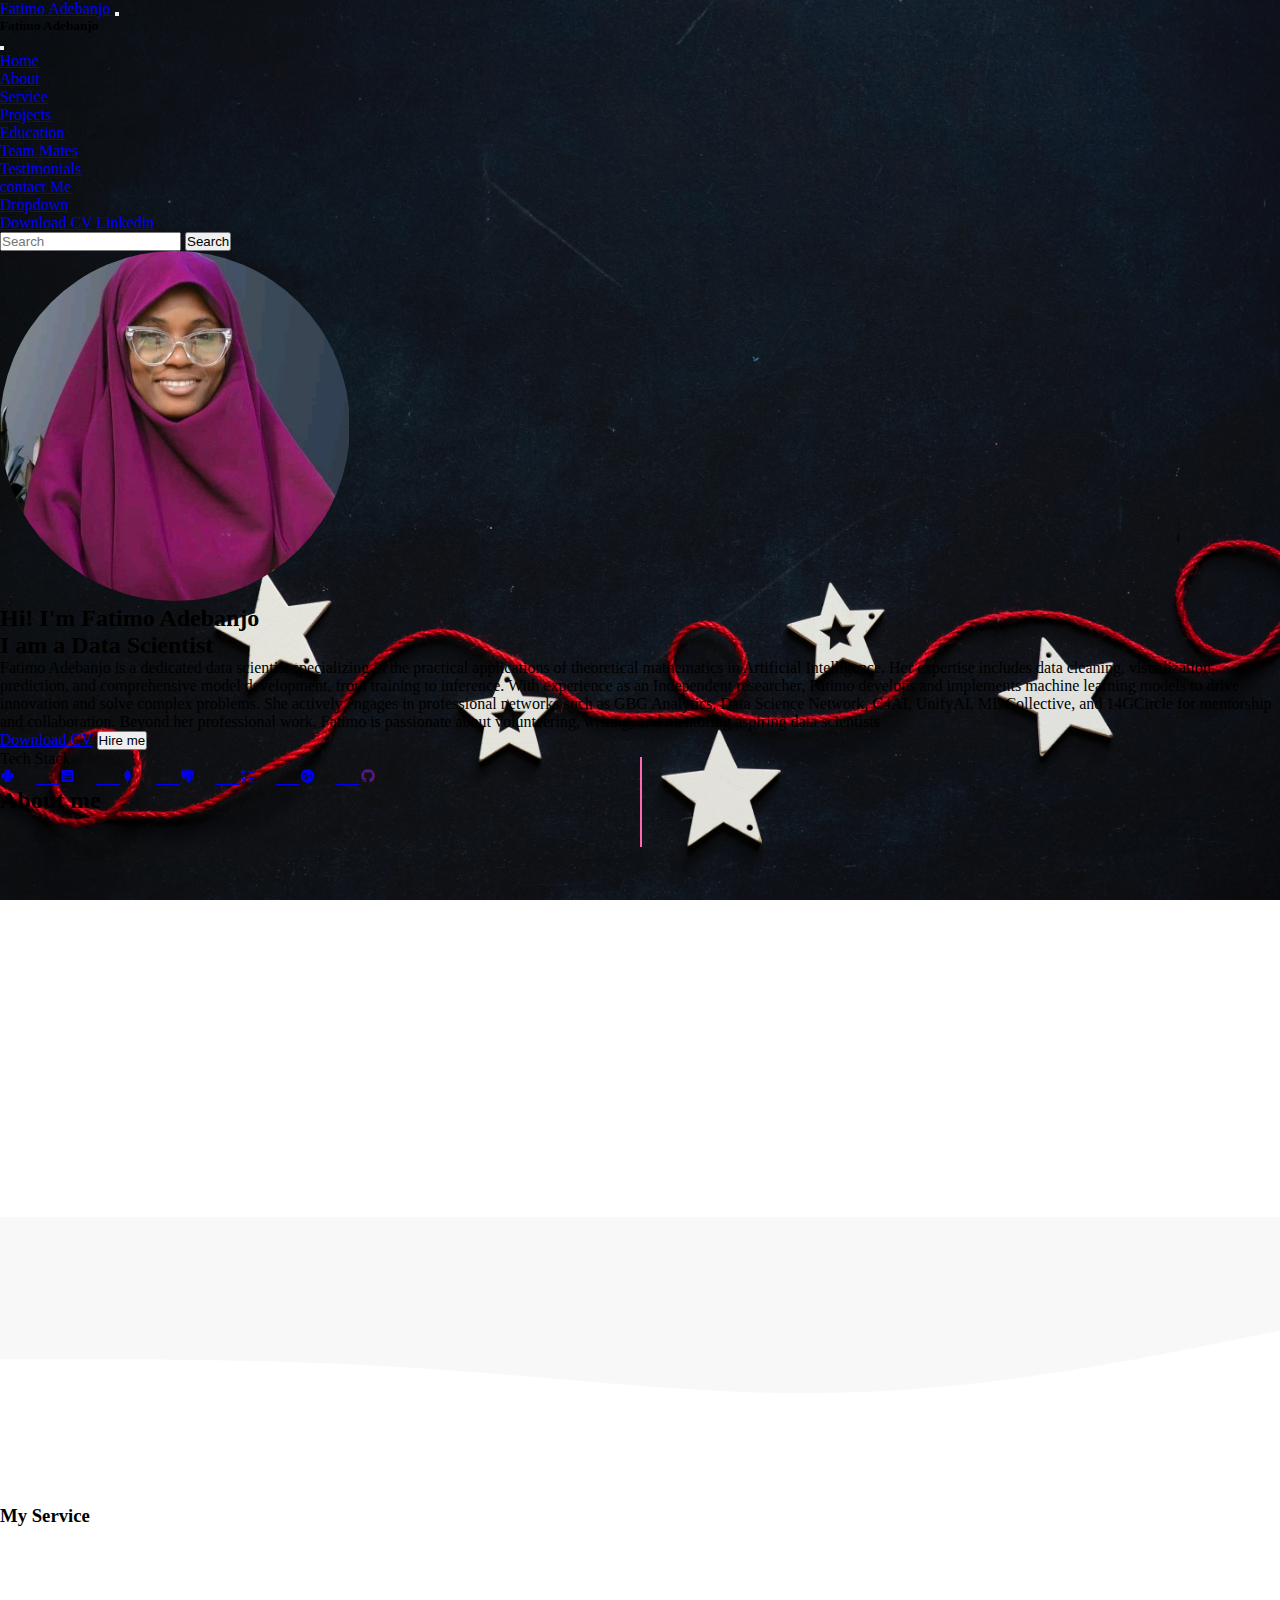
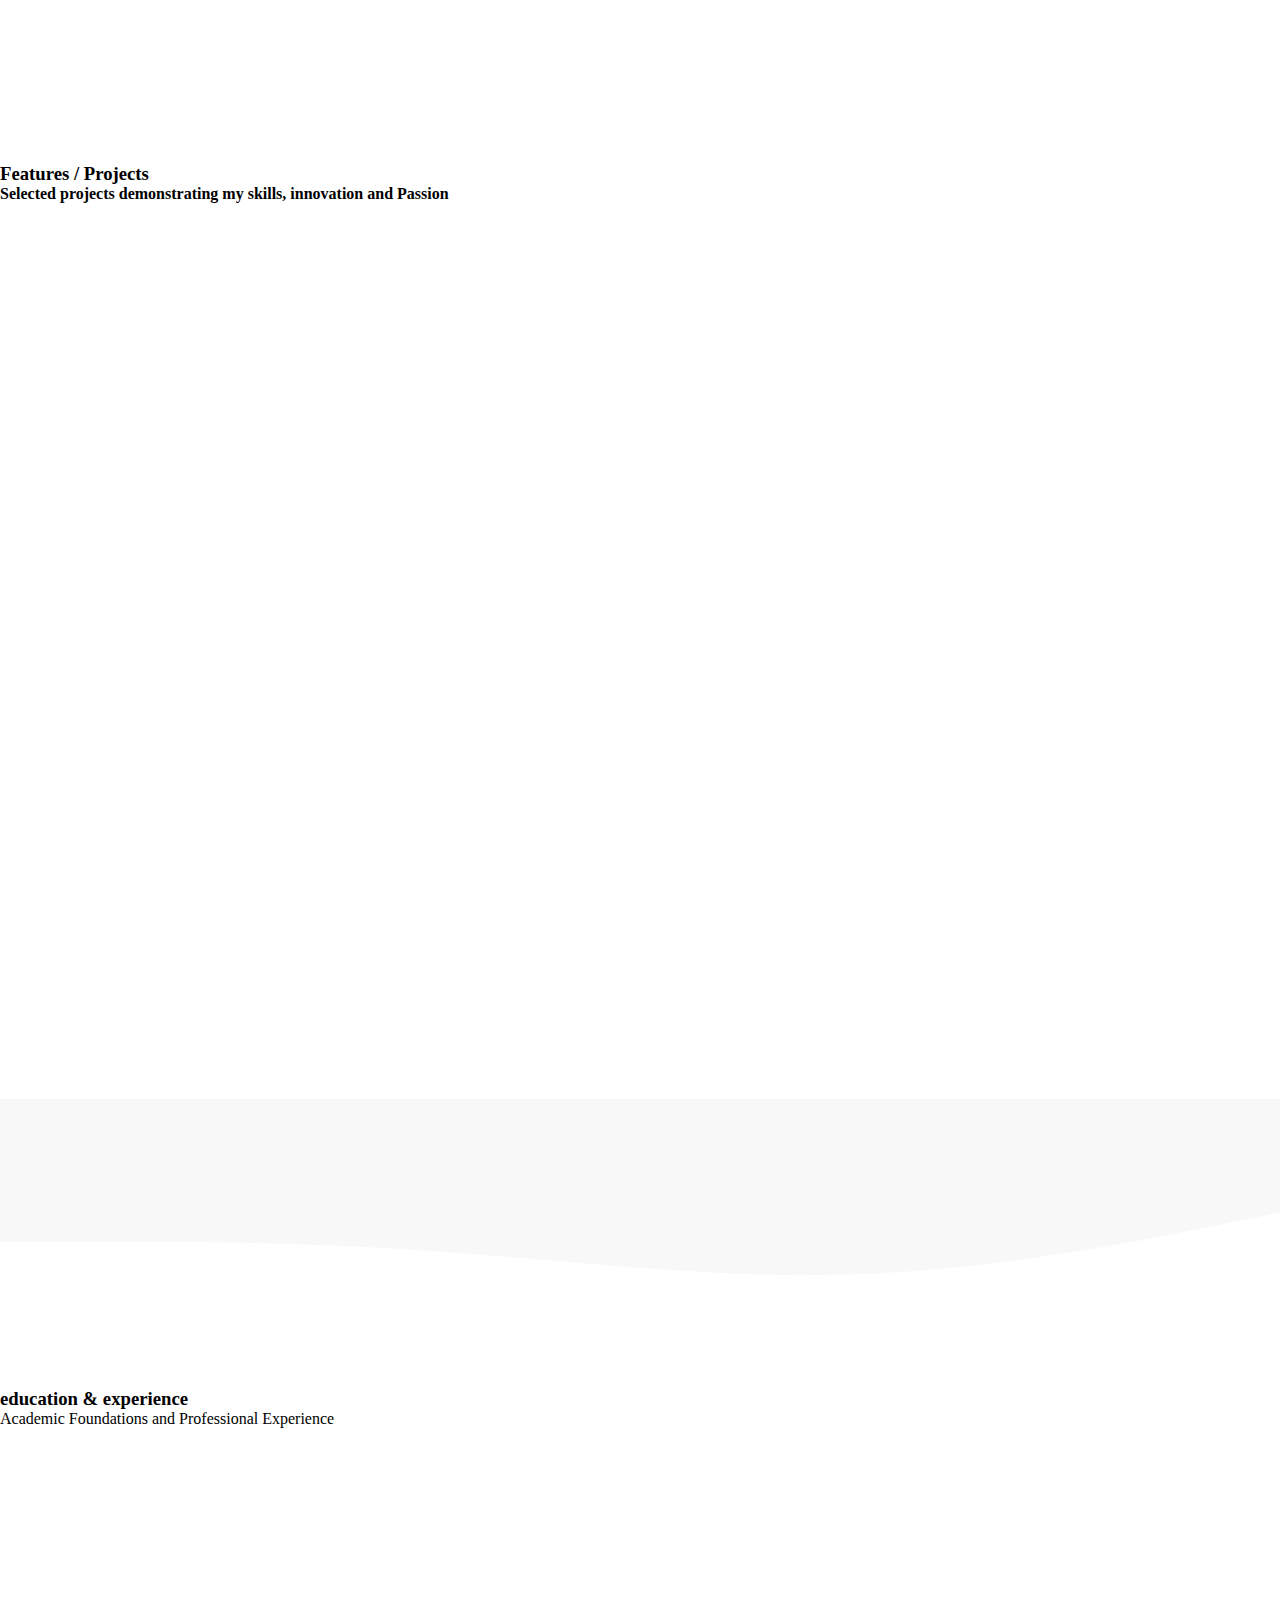
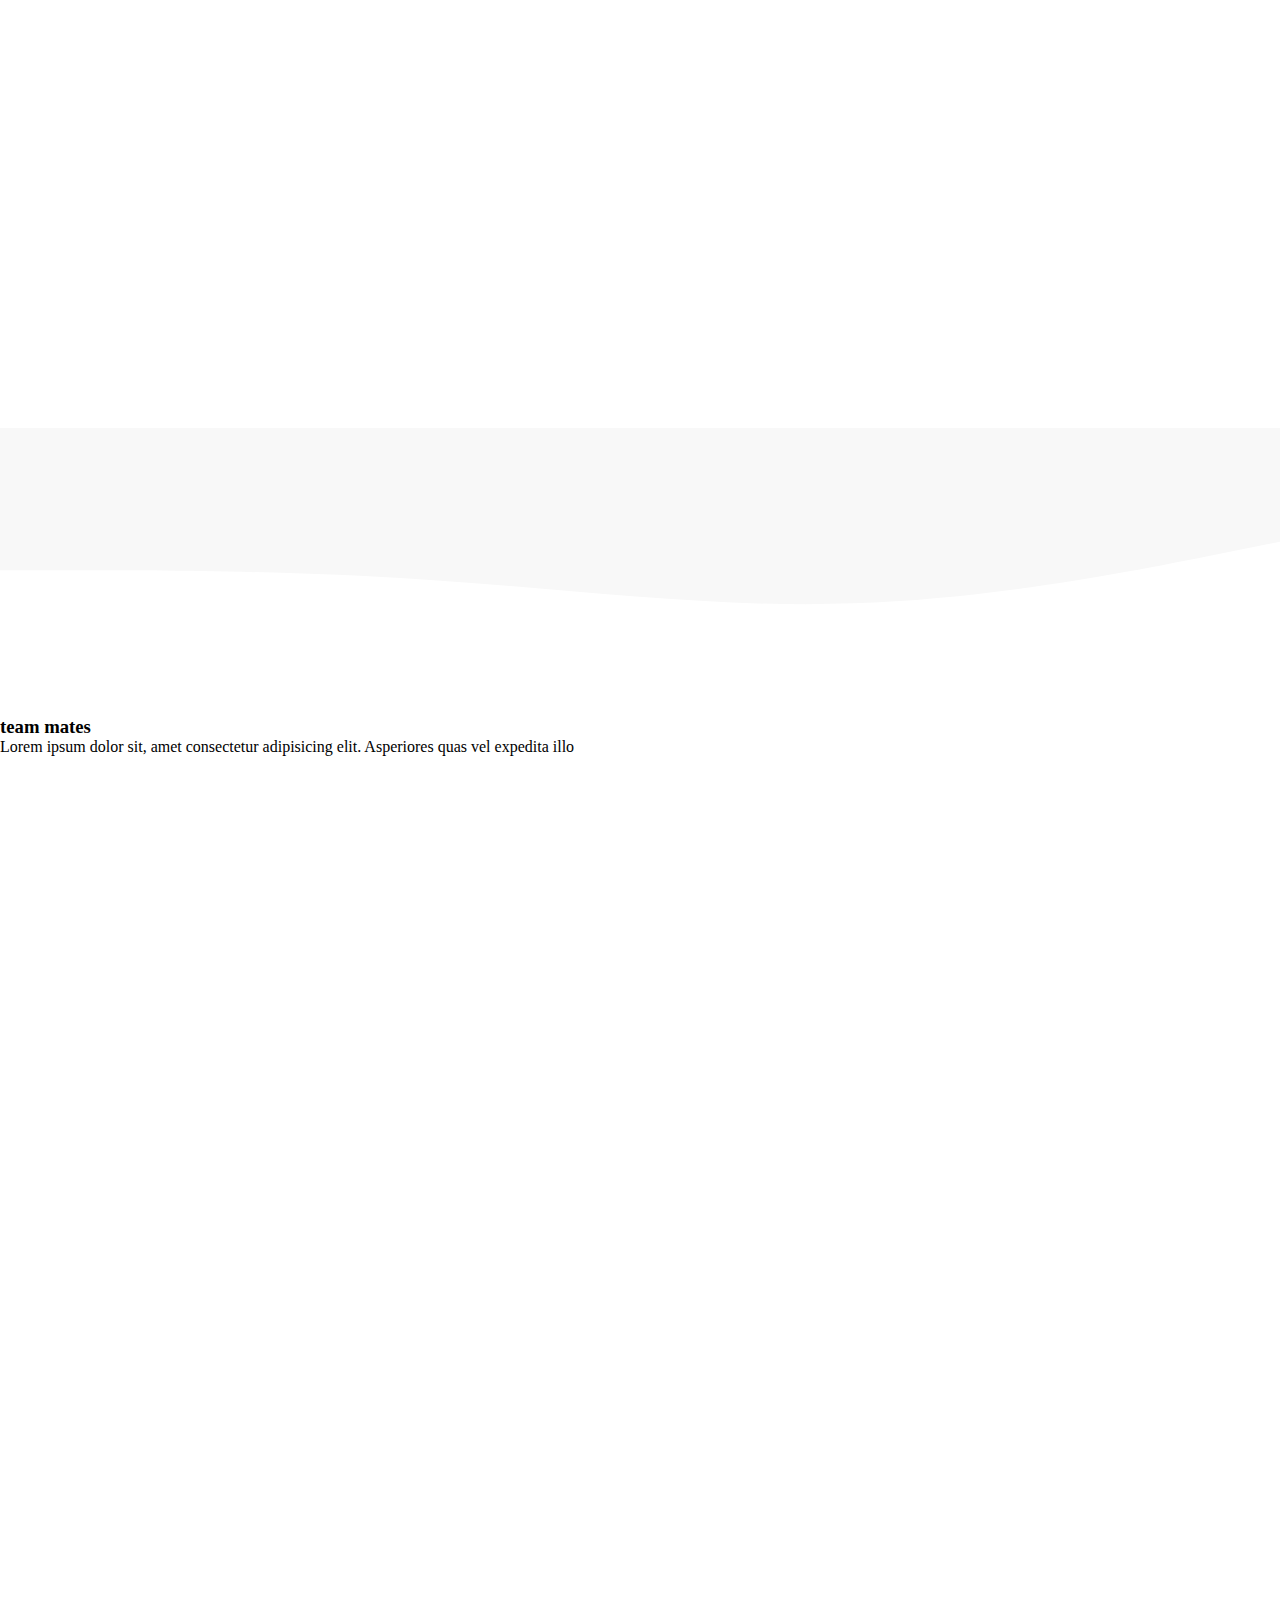
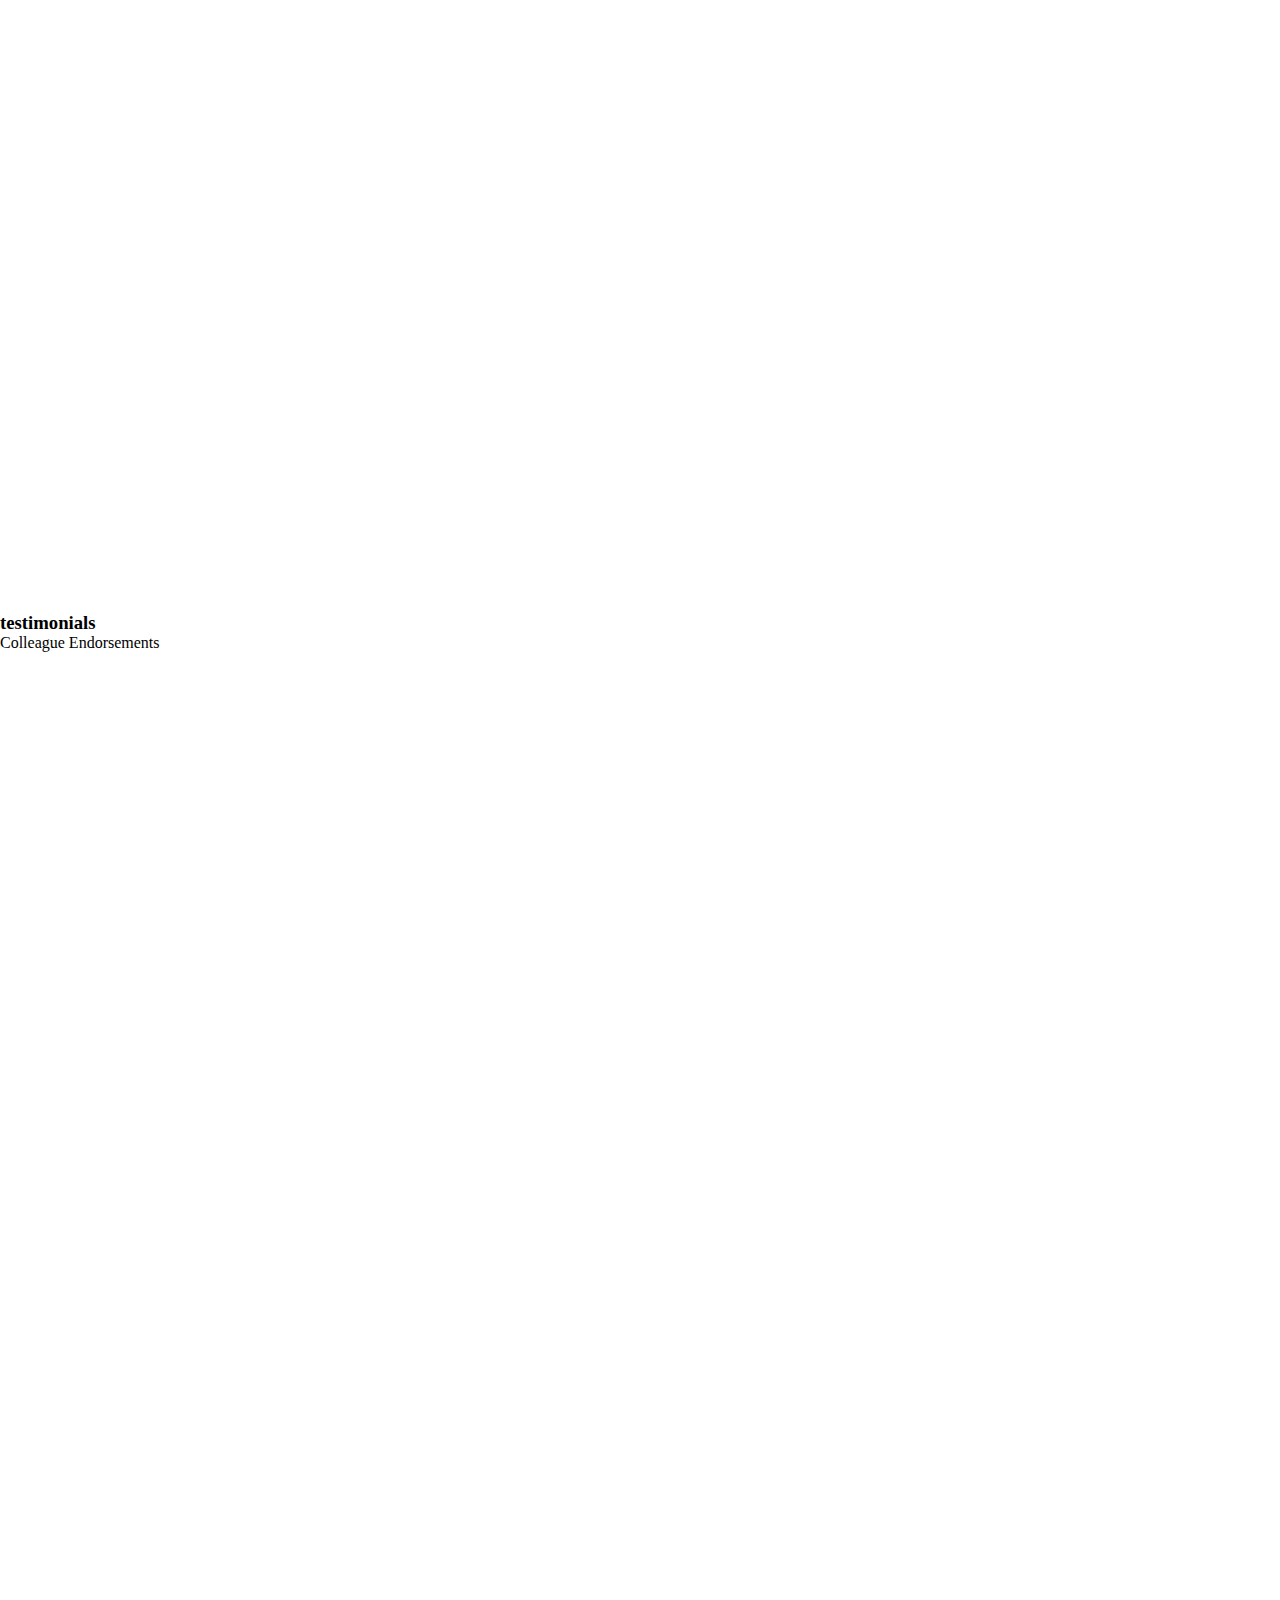
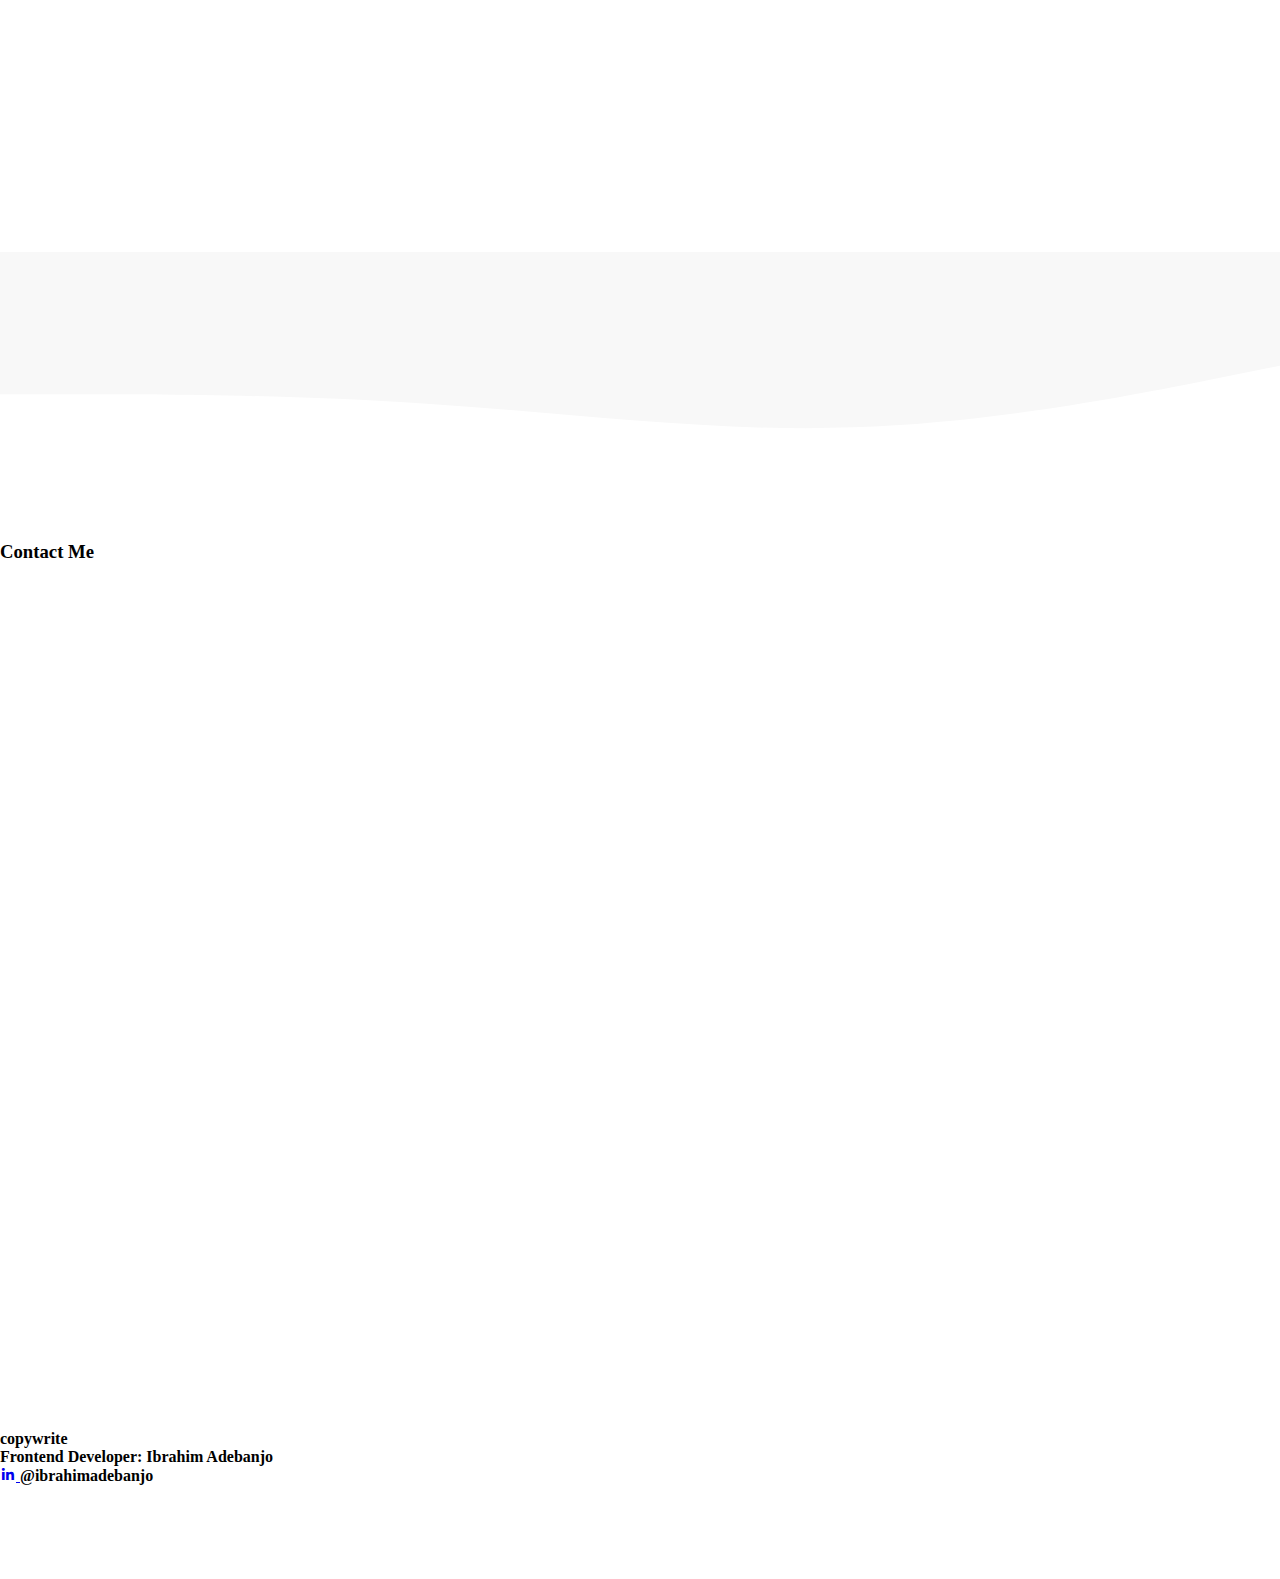
==== commit 2db673d8: "first updates to portfolio" ====
--- a/index.html
+++ b/index.html
@@ -1,4 +1,5 @@
 <!DOCTYPE html>
+
 <html lang="en">
 <head>
     <meta charset="UTF-8">
@@ -17,7 +18,7 @@
   <!-- ====================== Navigation Menu Start ============================= -->
 <nav class="navbar navbar-light bg-light  fixed-top">
   <div class="container-fluid">
-    <a class="navbar-brand" href="#"> Navbar</a>
+    <a class="navbar-brand" href="#"> Fatimo Adebanjo</a>
     <button class="navbar-toggler btn" type="button" data-bs-toggle="offcanvas" data-bs-target="#offcanvasNavbar"
       aria-controls="offcanvasNavbar">
       <span class="navbar-toggler-icon " ></span>
@@ -25,23 +26,41 @@
     <div class="offcanvas offcanvas-end" tabindex="-1" id="offcanvasNavbar"
       aria-labelledby="offcanvasNavbarLabel">
       <div class="offcanvas-header">
-        <h5 class="offcanvas-title" id="offcanvasNavbarLabel">Offcanvas</h5>
+        <h5 class="offcanvas-title" id="offcanvasNavbarLabel"> Fatimo Adebanjo</h5>
         <button type="button" class="btn-close text-reset" data-bs-dismiss="offcanvas" aria-label="Close"></button>
       </div>
       <div class="offcanvas-body">
         <ul class="navbar-nav justify-content-end flex-grow-1 pe-3">
           <li class="nav-item">
-            <a class="nav-link active" aria-current="page" href="#">Home</a>
+            <a class="nav-link active" aria-current="page" href="#home">Home</a>
           </li>
           <li class="nav-item">
-            <a class="nav-link" href="#">Link</a>
+            <a class="nav-link" href="#about">About</a>
+          </li>
+          <li class="nav-item">
+            <a class="nav-link" href="#service">Service</a>
+          </li>
+          <li class="nav-item">
+            <a class="nav-link" href="#project-section">Projects</a>
+          </li>
+          <li class="nav-item">
+            <a class="nav-link" href="#education">Education</a>
+          </li>
+          <li class="nav-item">
+            <a class="nav-link" href="#team-mates-section">Team Mates</a>
+          </li>
+          <li class="nav-item">
+            <a class="nav-link" href="#testimonials">Testimonials</a>
+          </li>
+          <li class="nav-item">
+            <a class="nav-link" href="#contact">contact Me </a>
           </li>
           <li class="nav-item dropdown">
             <a class="nav-link dropdown-toggle" href="#" id="dropdownId" data-bs-toggle="dropdown"
               aria-haspopup="true" aria-expanded="false">Dropdown</a>
             <div class="dropdown-menu" aria-labelledby="dropdownId">
-              <a class="dropdown-item" href="#">Action 1</a>
-              <a class="dropdown-item" href="#">Action 2</a>
+              <a class="dropdown-item" target="_blank" href="#">Download CV</a>
+              <a class="dropdown-item" target="_blank" href="https://www.linkedin.com/in/fatimo-adebanjo/">Linkedin </a>
             </div>
           </li>
         </ul>
@@ -62,46 +81,53 @@
     <div class="row  min-vh-100  align-items-center align-content-centrer ">
       <div class="col-md-6 mt-5 mt-md-0 "> 
         <div class="home-img text-center">
-          <img src="images/profile/oguz-yagiz-kara-MZf0mI14RI0-unsplash.jpg" style="border-radius:50%; width:350px; height:350px;" alt="profile">
+          <img src="images/profile//Fatimo-adebanjo.jfif" style="border-radius:50%; width:350px; height:350px;" alt="profile">
         </div>
       </div>
       <div class="col-md-6 order-md-first mb-2 mt-5 mt-md-0  ">
  <div class="home-text ">
   <h2 class="home-header text-muted ">
-    Hi! I'm  Fatimah Adebanjo
+    Hi! I'm  Fatimo Adebanjo
   </h2>
   <h2 class="text-muted">I am a 
-    <span class="fw-bold fs-1 text-light"> Data Analysist</span></h2>
-  <p class="text-muted fs-5 mt-2">
-  Lorem ipsum dolor sit amet consectetur adipisicing elit. Numquam delectus accusantium praesentium error assumenda. Magnam sit consequuntur ab tenetur quaerat harum non corporis a. Molestiae culpa commodi odit. Atque, tenetur?
-</p>
+    <span class="fw-bold fs-1 text-light"> Data Scientist </span></h2>
+  <p class="text-muted fs-6 mt-2">
+    Fatimo Adebanjo is a dedicated data scientist specializing in the practical 
+    applications of theoretical mathematics in Artificial Intelligence. Her expertise includes data cleaning,
+     visualization, prediction, and comprehensive model development, from training to inference.
+      With experience as an Independent researcher, Fatimo develops and implements machine learning models 
+      to drive innovation and solve complex problems. She actively engages in professional networks such as GBG
+       Analytics, Data Science Network, C4AI, UnifyAI, ML Collective, and 14GCircle for mentorship and collaboration.
+ Beyond her professional work, Fatimo is passionate about volunteering, writing, and mentoring aspiring data scientists
+  
+  </p>
  <div class="home-btn-container d-flex justify-content-between  " style=" width:300px;">
-  <button class="btn btn-primary "> Download CV</button>
-  <button class="btn btn-primary "> Hire me </button>
+  <a class="btn btn-primary " href="https://docs.google.com/document/d/1kZyVAMEl4Fv9JNEok4CqhdVrRztYtoIK/edit"> Download CV</a>
+  <button class="btn btn-primary " href="https://docs.google.com/document/d/18_OyAC-mZ6UBcjBUXjb7bpj2d2bSfaB2n-73-qaJi0U/edit?tab=t.0"> Hire me </button>
  </div>
   <div class="tech-stack-container d-flex flex-column align-items-center justify-content-between  mt-3">
     <p class="stack-text text-muted fs-2 mt-3">Tech Stack </p>
-    <div class="home-icon-container d-flex align-items-center justify-content-between mb-5" style="letter-spacing: 25px;">
+    <div class="home-icon-container d-flex align-items-center justify-content-between mb-5" style="letter-spacing: 20px;">
       <a href="#">
-        <i class='bx bxl-git fs-1'></i>
+        <i class='bx bxl-python fs-1'></i>
       </a>
     <a href="#">
-      <i class='bx bxl-bootstrap fs-1'></i>
+      <i class='bx bxs-spreadsheet fs-1'></i>
     </a>
     <a href="#">
-      <i class='bx bxl-tailwind-css fs-1'></i>
+      <i class='bx bxl-mongodb fs-1' ></i>
     </a>
     <a href="#">
-      <i class='bx bxl-react fs-1'></i>
+      <i class='bx bxl-postgresql fs-1'></i>
     </a>
     <a href="#">
-      <i class='bx bxl-vuejs fs-1'></i>
+      <i class='bx bx-math fs-1'></i>
     </a>
     <a href="#">
+      <i class='bx bxl-google-plus-circle fs-1' ></i>
+    </a>
+    <a href="">
       <i class='bx bxl-github fs-1'></i>
-    </a>
-    <a href="#">
-      <i class='bx bxl-javascript fs-1'></i>
     </a>
     </div>
   </div>
@@ -126,8 +152,9 @@
     <div class="row">
       <div class="col-md-6 " data-aos="zoom-in-up" data-aos-duration="1500">
 <div class="about-text">
-  <h3 class="fs-4 mb-3">Lorem ipsum dolor sit amet consectetur adipisicing elit. Sunt, temporibus.</h3>
-<p class=" text-muted">Lorem ipsum dolor sit amet consectetur adipisicing elit. Molestiae sunt explicabo aperiam quos voluptates eum quod sit, ad commodi minima aliquid vero earum ipsum ipsa quidem accusantium. Aut, a commodi!
+  <h3 class="fs-4 mb-3">Professional Overview </h3>
+<p class=" text-muted"> Unlocking business potential through data-driven insights. Skilled in Machine Learning, data visualization, statistical 
+  analysis, and data engineering. Proven track record of delivering actionable strategies, driving growth and informing business decisions
 </p>
 </div>
 <div class=" d-flex justify-content-around     text-uppercase  ">
@@ -152,18 +179,18 @@
  </div> 
  <div class="row">
  <div class="col-lg-12 d-flex justify-content-between align-content-center   " style="width:450px;">
-  <button class="btn btn-danger">Download CV</button>
+  <a class="btn btn-danger" href="" target="_blank">Download CV</a>
   <div class="social-links me-md-1  " style="letter-spacing:10px;">
-    <a href="#">
+    <a href="https://mail.google.com/mail/?view=cm&fs=1&to=adebanjofatimo2000@gmail.com" target="_blank">
       <i class='bx bxl-gmail fs-3'></i>
     </a>
-    <a href="#">
+    <a href="https://www.linkedin.com/in/fatimo-adebanjo/" target="_blank">
       <i class='bx bxl-linkedin fs-3'></i>
     </a>
-    <a href="#">
+    <a href="https://x.com/FatimoAdebanjo" target="_blank">
     <i class='bx bxl-twitter fs-3'></i>
     </a>
-    <a href="#">
+    <a href="https://www.instagram.com/the_techie_muslimah/" target="_blank">
       <i class='bx bxl-instagram fs-3'></i>
     </a>
   </div>
@@ -172,7 +199,7 @@
 </div>
 <div class="col-md-6 mt-5 mt-md-0 " data-aos="zoom-in-up" data-aos-duration="1500">
 <div class="skill-item mb-3 mt-1">
-  <h3 class="fs-5"> HTML</h3>
+  <h3 class="fs-5"> Python</h3>
   <div class="progress">
       <div class="progress-bar bg-danger " role="progressbar" 
       style="width: 90%;" aria-valuenow="25" aria-valuemin="0"
@@ -180,7 +207,7 @@
   </div>
 </div>
 <div class="skill-item mb-3">
-  <h3 class="fs-5">CSS</h3>
+  <h3 class="fs-5"> SQL</h3>
   <div class="progress">
       <div class="progress-bar bg-danger " role="progressbar" 
       style="width: 80%;" aria-valuenow="25" aria-valuemin="0"
@@ -188,7 +215,7 @@
   </div>
 </div>
 <div class="skill-item mb-3">
-  <h3 class="fs-5"> JAVASCRIPT</h3>
+  <h3 class="fs-5"> Machine Learning</h3>
   <div class="progress">
       <div class="progress-bar bg-danger " role="progressbar" 
       style="width: 60%;" aria-valuenow="25" aria-valuemin="0"
@@ -196,7 +223,7 @@
   </div>
 </div>
 <div class="skill-item mb-3">
-  <h3 class="fs-5">REACT</h3>
+  <h3 class="fs-5">Project Jupiter</h3>
   <div class="progress">
       <div class="progress-bar bg-danger " role="progressbar" 
       style="width: 55%;" aria-valuenow="25" aria-valuemin="0"
@@ -204,11 +231,11 @@
   </div>
 </div>
 <div class="skill-item mb-3">
-  <h3 class="fs-5">BOOTSTRAP</h3>
+  <h3 class="fs-5">Big Data</h3>
   <div class="progress">
       <div class="progress-bar bg-danger " role="progressbar" 
-      style="width: 40%;" aria-valuenow="25" aria-valuemin="0"
-       aria-valuemax="100">40%</div>
+      style="width: 70%;" aria-valuenow="25" aria-valuemin="0"
+       aria-valuemax="100">70%</div>
   </div>
 </div>
 </div>
@@ -246,9 +273,8 @@
         <i class='bx bx-code-alt fs-1 my-3' ></i>
       </a>
     </div>
-    <h3 class="fs-5 py-2">Web Development</h3>
-    <p class="text-muted" >Lorem ipsum dolor sit amet consectetur adipisicing elit.</p>
-    <button class="btn btn-primary"> Read More &RightArrow;</button>
+    <h3 class="fs-5 py-2">Python Developer</h3>
+    <p class="text-muted" >Develops and maintains software application using Python programming Language.</p>
     </div>
   </div>
     <div class=" col-md-6 col-xl-3  mt-3 text-center" data-aos="zoom-in-up" data-aos-duration="1500">
@@ -259,8 +285,7 @@
         </a>
       </div>
       <h3 class=" fs-5 py-2">Data Analysis</h3>
-      <p class="text-muted" >Lorem ipsum dolor sit amet consectetur adipisicing elit.</p>
-      <button class="btn btn-primary"> Read More &RightArrow;</button>
+      <p class="text-muted " >Extracting insights and meaningful patterns from data, using statistical and analytical technique.</p>
       </div>
     </div>
     <div class="col-md-6 mt-3 col-xl-3 text-center" data-aos="zoom-in-up" data-aos-duration="1500">
@@ -270,9 +295,8 @@
           <i class='bx bx-laptop fs-1 my-3'></i>
         </a>
       </div>
-      <h3 class="fs-5 py-2">App Development</h3>
-      <p class="text-muted" >Lorem ipsum dolor sit amet consectetur adipisicing elit.</p>
-      <button class="btn btn-primary"> Read More &RightArrow;</button>
+      <h3 class="fs-5 py-2">Machine Learning</h3>
+      <p class="text-muted" >Teaching computers to learn form big data, enabling predictive models and automated decisions</p>
       </div>
     </div>
     <!-- ========================= -->
@@ -283,9 +307,9 @@
           <i class='bx bx-server fs-1 my-3'></i>
         </a>
       </div>
-      <h3 class="fs-5 py-2 pe">Backend Engineering</h3>
-      <p class="text-muted" >Lorem ipsum dolor sit amet consectetur adipisicing elit.</p>
-      <button class="btn btn-primary"> Read More &RightArrow;</button>
+      <h3 class="fs-5 py-2 pe">Google Analytics</h3>
+      <p class="text-muted" >Tracking website traffic, behavior, and conversation, providing insights to optimize online performance</p>
+      
     </div>
   </div>
 </div>
@@ -306,8 +330,9 @@
     <div class="col-lg-8">
       <div class="service-title text-center ">
         <h3 class="fw-bold fs-1  mb-5 text-danger mt-5 text-uppercase ">
-          My project
+          Features / Projects
         </h3>
+        <h4 class="fs-3  mb-5 fw-bold">Selected projects demonstrating my skills, innovation and Passion</h4>
       </div>
     </div>
   </div>
@@ -326,15 +351,15 @@
 <!-- ======= first col =========== -->
 <div class="col-md-6 col-xl-3 mt-3 text-center "  data-aos="zoom-in-up" data-aos-duration="1500">
   <div class="project">
-    <img src="images/background-images/ash-edmonds-0aWZdK8nK2I-unsplash.jpg" alt="">
+    <img src="images/profile/pexels-danny-meneses-340146-943096.jpg" alt="" style="height: 220px">
     <div class="content">
-      <P class="fs-4 text-light">Lorem ipsum dolor sit amet consectetur adipisicing elit.
+      <P class="fs text-light ">
+        Worked on MLC-NG community paper titled Data Argumentation Techniques for African Machine Translation and also co-presented a poster on the work at Indada'24.
 
       </P>
       <div class="project-btn-wrapper">
 
-        <a href="/images/background-images/vincentiu-solomon-ln5drpv_ImI-unsplash.jpg" data-fancybox="gallery" class="btn btn-outline-light    "> View Project  </a>
-        <a href="#" class="btn btn-outline-light  m-4 "> View codes </a>
+            <a href="https://github.com/owos/afri_augs" class="btn btn-outline-light   " target="_blank"> Read More</a>
       </div>
     </div>
   </div>
@@ -343,15 +368,15 @@
 <!--  ==============SECOND COL ============== -->
 <div class="col-md-6 col-xl-3 mt-3 text-center "  data-aos="zoom-in-up" data-aos-duration="1500">
   <div class="project">
-    <img src="images/background-images/photo-1548983965-416c1920352e.jpeg" alt="">
+    <img src="images/background-images/ml.jpg" alt="" style="height: 220px">
     <div class="content">
-      <P class="fs-4 text-light">Lorem ipsum dolor sit amet consectetur adipisicing elit.
-
+      <P class=" text-light">
+        Worked on the Project African Multimodal Dataset with some of the MLC-NG folks we've added the POC dataset to Hugging Face and currently working on Training a model with the dataset for downstream tasks.
       </P>
-      <div class="project-btn-wrapper">
-
-        <a href="/images/background-images/vincentiu-solomon-ln5drpv_ImI-unsplash.jpg" data-fancybox="gallery" class="btn btn-outline-light "> View Project  </a>
-        <a href="#" class="btn btn-outline-light  m-4 "> View codes </a>
+      <div class="project-btn-wrapper d-flex justify-content-center align-items-between">
+
+        <a href="https://huggingface.co/datasets/AfriMM/AfriMMD" data-fancybox="gallery" class="btn btn-outline-light " target="_blank"> View Project  </a>
+        <a href="https://github.com/AfriMM-ML-Collective/AfriMMD" class="btn btn-outline-light mx-4 " target="_blank">Github </a>
       </div>
     </div>
   </div>
@@ -359,15 +384,14 @@
 <!--  ==============THIRD COL ============== -->
 <div class="col-md-6 col-xl-3 mt-3 text-center "  data-aos="zoom-in-up" data-aos-duration="1500">
   <div class="project">
-    <img src="images/background-images/photo-1497633762265-9d179a990aa6.jpeg" alt="">
+    <img src="images/background-images/Modern-Technology-is-improving-Livestock-Farming-681x409.jpg" alt="" style="height: 220px">
     <div class="content">
-      <P class="fs-4 text-light">Lorem ipsum dolor sit amet consectetur adipisicing elit.
+      <P class="fs-4 text-light">Optimized ML System For Smart Farming
 
       </P>
       <div class="project-btn-wrapper">
 
-        <a href="/images/background-images/vincentiu-solomon-ln5drpv_ImI-unsplash.jpg" data-fancybox="gallery" class="btn btn-outline-light    "> View Project  </a>
-        <a href="#" class="btn btn-outline-light  m-4"> View codes </a>
+        <a href="https://drive.google.com/file/d/1hTmrfDyaGiTi6K6en8OUVl9QQk-er-je/view?usp=sharing" class="btn btn-outline-light   " target="_blank"> Read More</a>
       </div>
     </div>
   </div>
@@ -375,15 +399,15 @@
 <!--  ==============FOUTH COL ============== -->
 <div class="col-md-6 col-xl-3 mt-3 text-center "  data-aos="zoom-in-up" data-aos-duration="1500">
   <div class="project">
-    <img src="images/background-images/thr3-eyes-MlpyeuKs8GY-unsplash.jpg" alt="">
+    <img src="images/background-images/data-science.jpg" alt="" style="height: 220px">
     <div class="content">
-      <P class="fs-4 text-light">Lorem ipsum dolor sit amet consectetur adipisicing elit.
-
+      <P class= "text-light">
+        Deep Learning Indaba is an annual conference dedicated to advancing machine learning and AI research across Africa.
       </P>
       <div class="project-btn-wrapper">
-
-        <a href="/images/background-images/vincentiu-solomon-ln5drpv_ImI-unsplash.jpg" data-fancybox="gallery" class="btn btn-outline-light    "> View Project  </a>
-        <a href="#" class="btn btn-outline-light  m-4 "> View codes </a>
+        <a href="https://www.linkedin.com/pulse/from-data-streams-dakar-scenes-my-dli24-expedition-fatimo-adebanjo-tz9df/" class="btn btn-outline-light   " target="_blank"> Read More</a>
+  
+       
       </div>
     </div>
   </div>
@@ -402,7 +426,7 @@
 
 <!-- =============== EDUCATION AND  EXPERIENCE SECTION================== -->
 
-<section>
+<section id="education">
   <svg xmlns="http://www.w3.org/2000/svg" viewBox="0 0 1440 320"><path fill="#f8f8f8" fill-opacity="1" d="M0,160L80,160C160,160,320,160,480,170.7C640,181,800,203,960,197.3C1120,192,1280,160,1360,144L1440,128L1440,0L1360,0C1280,0,1120,0,960,0C800,0,640,0,480,0C320,0,160,0,80,0L0,0Z"></path></svg>
 
   <div class="container-fluid">
@@ -412,7 +436,7 @@
           <h3 class="fw-bold fs-1  mb-3 text-danger mt-5 text-uppercase ">
           education & experience 
           </h3>
-          <p class="text-white fs-4 mb-5">Lorem ipsum dolor sit, amet consectetur adipisicing elit. Asperiores quas vel expedita illo </p>
+          <p class="text-white fs-4 mb-5">Academic Foundations and Professional Experience </p>
         </div>
       </div>
     </div>
@@ -422,9 +446,12 @@
     <div class="row mt-5 ">
       <div class="col-12">
         <div class="eduexp p-5 pt-0">
-          <h3>Ahmadu Bello University, Zaria  CS </h3>
-          <small class="text-"> 2010 - 2019 </small>
-          <p>Lorem ipsum dolor sit amet, consectetur adipisicing elit. Iure inventore ex architecto maiores sint eaque.
+          <h3>The Federal University of Agriculture Abeokuta (FUNAAB), Nigeria. </h3>
+          <h6>Bachelor of Science in Pure and Applied Mathematics </h6>
+          <small class="text-"> 2017 - 2023 </small>
+          <p>
+            Advisor: Professor J.A.  Oguntuase. <br>
+            Thesis Title: Linear Regression Model and its Application in Predicting House Price.
 
           </p>
         </div> 
@@ -434,10 +461,13 @@
   <!-- ================= -->
   <div class="col-12 " data-aos="zoom-in-up" data-aos-duration="1500">
     <div class="eduexp p-5 pt-0">
-      <h3>University of Biston, VET. MED </h3>
-      <small class="text-"> 2010 - 2019 </small>
-      <p>Lorem ipsum dolor sit amet, consectetur adipisicing elit. Iure inventore ex architecto maiores sint eaque.
-
+      <h3>Data Scientist</h3>
+      <h6>Aspilos Foundation · Internship</h6>
+      <small class="text-"> 2021 - 2021 </small>
+      <p>
+        The training was centered on Microsoft tools and python programming language.
+The project worked on: training the survival dataset using the Random forest model. <br>
+Skills: Python (Programming Language) · Microsoft Access · Microsoft Word · Microsoft PowerPoint · Microsoft Excel
       </p>
     </div> 
   </div>
@@ -445,10 +475,13 @@
 <!-- ====================== -->
 <div class="col-12 " data-aos="zoom-in-up" data-aos-duration="1500">
   <div class="eduexp p-5 pt-0">
-    <h3>University of Biston, VET. MED </h3>
-    <small class="text-"> 2010 - 2019 </small>
-    <p>Lorem ipsum dolor sit amet, consectetur adipisicing elit. Iure inventore ex architecto maiores sint eaque.
-
+    <h3>Research Community Manager </h3>
+    <h6>Machine Learning Collective Nigeria</h6>
+    <small class="text-"> 2024 – Pres. </small>
+    <p>
+      Supervisor: Engr Bello Tongo <br>
+      Duties: I oversaw major monitoring and evaluation projects and assisted on several others. I conducted baseline evaluations, market research, data collection, data modeling, and data analysis. Additionally, I handled all aspects of prompt engineering to ensure the accuracy and efficiency of our evaluations.
+      
     </p>
   </div> 
 </div>
@@ -459,9 +492,12 @@
   <div class="row">
     <div class="col-12">
       <div class="eduexp p-5 pt-0">
-        <h3>University of Biston, VET. MED </h3>
-        <small class="text-"> 2010 - 2019 </small>
-        <p>Lorem ipsum dolor sit amet, consectetur adipisicing elit. Iure inventore ex architecto maiores sint eaque.
+        <h3>Data and Research Scientist</h3>
+        <h6>Tongston Entrepreneurship Holdings</h6>
+        <small class="text-"> 2022 – present </small>
+        <p>
+          Supervisor: Engr Bello Tongo <br>
+Duties: I oversaw major monitoring and evaluation projects and assisted on several others. I conducted baseline evaluations, market research, data collection, data modeling, and data analysis. Additionally, I handled all aspects of prompt engineering to ensure the accuracy and efficiency of our evaluations.
 
         </p>
       </div> 
@@ -471,9 +507,12 @@
 <!-- ================= -->
 <div class="col-12" data-aos="zoom-in-up" data-aos-duration="1500">
   <div class="eduexp p-5 pt-0">
-    <h3>University of Biston, VET. MED </h3>
-    <small class="text-"> 2010 - 2019 </small>
-    <p>Lorem ipsum dolor sit amet, consectetur adipisicing elit. Iure inventore ex architecto maiores sint eaque.
+    <h3>Data Science Intern</h3>
+    <h6>GBG Analytics</h6>
+    <small class="text-"> 2021 – 2022 </small>
+    <p>
+      Supervisor: Dr. Ezekiel Ogundepo <br>
+Duties: I developed codebooks and structured datasets to support data analysis on women's decision-making, economic independence, political participation, and well-being across three countries. I utilized specific techniques for both SGR and WFWI projects and documented codes and data meticulously. Additionally, I reviewed articles on the technology revolution.
 
     </p>
   </div> 
@@ -482,9 +521,12 @@
 <!-- ====================== -->
 <div class="col-12">
 <div class="eduexp p-5 pt-0 mb-5" data-aos="zoom-in-up" data-aos-duration="1500">
-  <h3>University of Biston, VET. MED </h3>
-  <small class="text-"> 2010 - 2019 </small>
-  <p>Lorem ipsum dolor sit amet, consectetur adipisicing elit. Iure inventore ex architecto maiores sint eaque.
+  <h3>Python Programmer</h3>
+  <h6>Taz Creative</h6>
+  <small class="text-"> 2021 – 2022 </small>
+  <p>
+    Supervisor: Mr AbdulAzeem <br>
+Duties: I create reports and perform statistical analyses as required, leveraging Python for data analysis. I use algorithmic and programming tools to develop predictive models and apply exploratory data analysis techniques to identify patterns, relationships, and trends. Additionally, I contributed to the CeloKaz project by generating 10,000 NFT images and their metadata.
 
   </p>
 </div> 
@@ -530,10 +572,11 @@
 <!-- ======= first col =========== -->
 <div class="col-md-6 col-xl-3 mt-3 text-center "  data-aos="zoom-in-up" data-aos-duration="1500">
   <div class="team-mates">
-    <img src="images/profile/alexander-hipp-iEEBWgY_6lA-unsplash.jpg" alt="" style="height:360px">
+    <img src="images/profile/Promise Abolarin.jfif" alt="" style="height:360px">
     <div class="content">
-      <h2 class="fs-1 text-light mb-2">Web developer</h2>
-      <P class="fs-5 text-light p-2">Lorem ipsum dolor sit amet consectetur adipisicing elit Lorem, ipsum dolor sit amet</P>
+      <h2 class="fs-2 text-light mb-2">Promise Abolarin</h2>
+      <p class=" fs-3 text-light mb-2">Data Analyst</p>
+      <P class="fs-5 text-light p-2">Senior Data, Research & Economics Officer, Tongston Entrepreneurship Group | Data Analyst | M&E expertt</P>
       <div class="team-mates-icons-wrapper">
         <a href="#">
           <i class='bx bxl-linkedin fs-1  me-4'></i>
@@ -550,8 +593,7 @@
       </div>
       <div class="team-mates-btn-wrapper mt-3">
 
-        <a href="/images/profile/leio-mclaren-L2dTmhQzx4Q-unsplash.jpg" data-fancybox="gallery" class="btn me-2 btn-outline-light "> View live Project  </a>
-        <a href="#" class="btn btn-outline-light "> View codes </a>
+           <a href="#" class="btn btn-outline-light "> Read More </a>
       </div>
     </div>
     <!-- =============== -->
@@ -581,8 +623,7 @@
       </div>
       <div class="team-mates-btn-wrapper mt-3">
 
-        <a href="/images/profile/leio-mclaren-L2dTmhQzx4Q-unsplash.jpg" data-fancybox="gallery" class="btn btn-outline-light me-2"> View live Project  </a>
-        <a href="#" class="btn btn-outline-light  "> View codes </a>
+        <a href="#" class="btn btn-outline-light "> Read More </a>
       </div>
 
     </div>
@@ -611,8 +652,7 @@
       </div>
       <div class="team-mates-btn-wrapper mt-3">
 
-        <a href="/images/profile/leio-mclaren-L2dTmhQzx4Q-unsplash.jpg" data-fancybox="gallery" class="btn btn-outline-light me-2 "> View live Project  </a>
-        <a href="#" class="btn btn-outline-light "> View codes </a>
+        <a href="#" class="btn btn-outline-light "> Read More </a>
       </div>
       
     </div>
@@ -641,8 +681,7 @@
       </div>
       <div class="team-mates-btn-wrapper mt-3">
 
-        <a href="/images/profile/leio-mclaren-L2dTmhQzx4Q-unsplash.jpg" data-fancybox="gallery" class="btn btn-outline-light me-2"> View live Project  </a>
-        <a href="#" class="btn btn-outline-light  "> View codes </a>
+        <a href="#" class="btn btn-outline-light "> Read More </a>
       </div>
       <!-- ================  -->
     </div>
@@ -671,7 +710,7 @@
           <h3 class="fw-bold fs-1  mb-3 text-danger mt-5 text-uppercase ">
         testimonials 
           </h3>
-          <p class="tex-dark fs-4 mb-5">Lorem ipsum dolor sit, amet consectetur adipisicing elit. Asperiores quas vel expedita illo </p>
+          <p class="tex-dark fs-4 mb-5">Colleague Endorsements</p>
         </div>
       </div>
 
@@ -679,11 +718,11 @@
 
     <div class="row">
       <div class="col-xl-3 col-md-6 mb-4"  data-aos="zoom-in-up" data-aos-duration="1500">
-        <div class="card">
-          <img class="card-img-top m-auto mt-4  " src="/images/profile/vicky-hladynets-C8Ta0gwPbQg-unsplash.jpg" alt="Title" style="height:100px; width:100px; border-radius:50%;" />
+        <div class="card" style="height:700px">
+          <img class="card-img-top m-auto mt-4  " src="/images/profile/azeem gbadamosi.jfif" alt="Title" style="height:100px; width:100px; border-radius:50%;" />
           <div class="card-body">
-            <h4 class="card-title text-center text-danger "> Jane Hopper</h4>
-            <p class="text-center fs-6">Ammerican professional basketball player</p>
+            <h4 class="card-title text-center text-danger "> Azeem Gbadamosi</h4>
+            <p class="text-center fs-6">Product Designer and Animator</p>
             <div class="card-icons-wrapper text-center">
               <i class='bx bxs-star fs-2 m-auto ' style="color:indianred;"></i>
               <i class='bx bxs-star fs-2 m-auto ' style="color:indianred;"></i>
@@ -695,20 +734,17 @@
               <i class= 'bx bxs-quote-right fs-1 m-auto '></i>
           </p>
             <p class="card-text fs-6" style="color:indianred">
-              Lorem ipsum dolor, sit amet consectetur adipisicing elit.
-              Officiis sunt nesciunt explicabo exercitationem corporis doloribus qui nihil,
-               consectetur expedita id dolores adipisci provident quo dicta laborum, laudantium
-                accusantium ad possimus.
+              I have been lucky with Fatimo in the same team on every project we handled together. The notable ones are programming a group management bot and handling batch generation of an NFT collection my team once worked on. She did prove reliable and stress-resistant on both projects, and more. Teamwork with Fatimo has always been very comfortable and effective. Thanks, Adebanjo
               </p>
           </div>
         </div>
         </div>
-        <div class="col-xl-3 col-md-6 mb-4"  data-aos="zoom-in-up" data-aos-duration="1500">
-          <div class="card">
-            <img class="card-img-top m-auto mt-4  " src="/images/profile/vicky-hladynets-C8Ta0gwPbQg-unsplash.jpg" alt="Title" style="height:100px; width:100px; border-radius:50%;" />
+        <div class="col-xl-3 col-md-6 mb-4"  data-aos="zoom-in-up" data-aos-duration="1500" >
+          <div class="card" style="height:700px">
+            <img class="card-img-top m-auto mt-4  " src="/images/profile/Promise Abolarin.jfif" alt="Title" style="height:100px; width:100px; border-radius:50%;" />
             <div class="card-body">
-              <h4 class="card-title text-center text-danger "> Jane Hopper</h4>
-              <p class="text-center fs-6">Ammerican professional basketball player</p>
+              <h4 class="card-title text-center text-danger "> Promise Abolarin</h4>
+              <p class="text-center fs-6">Senior Data, Research & Economics Officer</p>
               <div class="card-icons-wrapper text-center">
                 <i class='bx bxs-star fs-2 m-auto ' style="color:indianred;"></i>
                 <i class='bx bxs-star fs-2 m-auto ' style="color:indianred;"></i>
@@ -720,22 +756,19 @@
                 <i class= 'bx bxs-quote-right fs-1 m-auto '></i>
             </p>
               <p class="card-text fs-6" style="color:indianred">
-                Lorem ipsum dolor, sit amet consectetur adipisicing elit.
-                Officiis sunt nesciunt explicabo exercitationem corporis doloribus qui nihil,
-                 consectetur expedita id dolores adipisci provident quo dicta laborum, laudantium
-                  accusantium ad possimus.
+                I had the pleasure of working with Fatimo on several high-impact projects, and her expertise in data science was invaluable. Her ability to extract insights from complex data sets, develop predictive models, and communicate results effectively to both technical and non-technical stakeholders was impressive. Fatimo is a team player, collaborative, and always willing to lend her expertise to ensure project success. I highly recommend her for any data science role
                 </p>
             </div>
           </div>
           </div>
          
 
-          <div class="col-xl-3 col-md-6 mb-4"  data-aos="zoom-in-up" data-aos-duration="1500">
-            <div class="card">
-              <img class="card-img-top m-auto mt-4  " src="/images/profile/vicky-hladynets-C8Ta0gwPbQg-unsplash.jpg" alt="Title" style="height:100px; width:100px; border-radius:50%;" />
+          <div class="col-xl-3 col-md-6 mb-4"  data-aos="zoom-in-up" data-aos-duration="1500 " > 
+            <div class="card" style="height:700px">
+              <img class="card-img-top m-auto mt-4  " src="/images/profile/Ibrahim Adebanjo.jfif" alt="Title" style="height:100px; width:100px; border-radius:50%;" />
               <div class="card-body">
-                <h4 class="card-title text-center text-danger "> Jane Hopper</h4>
-                <p class="text-center fs-6">Ammerican professional basketball player</p>
+                <h4 class="card-title text-center text-danger ">Ibrahim Adebanjo</h4>
+                <p class="text-center fs-6">Frontend Software Engineer</p>
                 <div class="card-icons-wrapper text-center">
                   <i class='bx bxs-star fs-2 m-auto ' style="color:indianred;"></i>
                   <i class='bx bxs-star fs-2 m-auto ' style="color:indianred;"></i>
@@ -747,21 +780,19 @@
                   <i class= 'bx bxs-quote-right fs-1 m-auto '></i>
               </p>
                 <p class="card-text fs-6" style="color:indianred">
-                  Lorem ipsum dolor, sit amet consectetur adipisicing elit.
-                  Officiis sunt nesciunt explicabo exercitationem corporis doloribus qui nihil,
-                   consectetur expedita id dolores adipisci provident quo dicta laborum, laudantium
-                    accusantium ad possimus.
+                  Fatimo's willingness to mentor and guide junior team members like myself has been invaluable. She patiently shares her expertise, provides constructive feedback, and encourages growth. Her positive attitude, energy, and kindness make her a joy to work with.
+                  I've learned significantly from Fatimo, and I highly recommend her for any data science role. Her exceptional skills, collaborative spirit, and leadership qualities make her an asset to any team
                   </p>
               </div>
             </div>
             </div>
 
-            <div class=" col-xl-3 col-md-6 mb-4"  data-aos="zoom-in-up" data-aos-duration="1500">
-              <div class="card">
-                <img class="card-img-top m-auto mt-4  " src="/images/profile/vicky-hladynets-C8Ta0gwPbQg-unsplash.jpg" alt="Title" style="height:100px; width:100px; border-radius:50%;" />
+            <div class=" col-xl-3 col-md-6 mb-4"  data-aos="zoom-in-up" data-aos-duration="1500" >
+              <div class="card" style="height:700px">
+                <img class="card-img-top m-auto mt-4  " src="/images/profile/Fatima Aliu.jfif" alt="Title" style="height:100px; width:100px; border-radius:50%;" />
                 <div class="card-body">
-                  <h4 class="card-title text-center text-danger "> Jane Hopper</h4>
-                  <p class="text-center fs-6">Ammerican professional basketball player</p>
+                  <h4 class="card-title text-center text-danger ">Fatima Aliu</h4>
+                  <p class="text-center fs-6">Media Manager</p>
                   <div class="card-icons-wrapper text-center">
                     <i class='bx bxs-star fs-2 m-auto ' style="color:indianred;"></i>
                     <i class='bx bxs-star fs-2 m-auto ' style="color:indianred;"></i>
@@ -773,10 +804,9 @@
                     <i class= 'bx bxs-quote-right fs-1 m-auto '></i>
                 </p>
                   <p class="card-text fs-6" style="color:indianred">
-                    Lorem ipsum dolor, sit amet consectetur adipisicing elit.
-                     Officiis sunt nesciunt explicabo exercitationem corporis doloribus qui nihil,
-                      consectetur expedita id dolores adipisci provident quo dicta laborum, laudantium
-                       accusantium ad possimus.
+                    I've had the pleasure of working alongside Fatimo on several projects, and I'm consistently impressed by her exceptional data science skills, attention to detail, and collaborative spirit. Fatimo is a true team player who effortlessly bridges the gap between technical and non-technical stakeholders.
+
+Her expertise in data visualization, predictive modeling, and statistical analysis is outstanding. Fatimo's ability to communicate complex concepts in an accessible way has been invaluable to our team.
 
                 </div>
               </div>
@@ -802,10 +832,9 @@
   <div class="col-lg-8">
     <div class="service-title text-center ">
       <h3 class="fw-bold fs-1 mb-4 text-danger text-uppercase ">
-       contact me
+      Contact Me
       </h3>
-      <p class="text-light fs-4 mb-5">Lorem ipsum dolor sit, amet consectetur adipisicing elit. Asperiores quas vel expedita illo </p>
-    </div>
+        </div>
   </div>
 </div>
 
@@ -814,10 +843,6 @@
   <div class="row">
     <div class="col p-3">
       <h3 class="text-uppercase text-danger ">call for action</h3>
-      <p class="">Lorem ipsum dolor sit amet consectetur adipisicing elit.
-         Nostrum repellendus iste veritatis ipsum Lorem, ipsum dolor sit amet consectetur 
-         adipisicing elit. Dolorum, maxime.
-      </p>
     </div>
   </div>
 <!-- ===========row in row ================== -->
@@ -827,18 +852,33 @@
 
 <div>
     <strong class="fs-5" >Phone:</strong>
-    <p class="">08158310258</p>
+    <p class="">+2348134210194</p>
+  </div>
+</div>
+</div>
+<div class="row">
+  <div class="col d-flex  align-items-center"  data-aos="zoom-in-up" data-aos-duration="1500">
+    <a href="https://api.whatsapp.com/send?phone=2349051054526" target="_blank">
+        <i class='bx bxl-whatsapp fs-1 me-3' style="color:green"></i>
+      </a>
+
+<div>
+    <strong class="fs-5" >Whatsapp:</strong>
+    <p class="">+2349051054526</p>
   </div>
 </div>
 </div>
 <!-- =============== -->
 <div class="row "  data-aos="zoom-in-up" data-aos-duration="1500">
   <div class="col d-flex  align-items-center">
-    <i class='bx bx-envelope fs-1 me-3'></i>
+    <a href="https://mail.google.com/mail/?view=cm&fs=1&to=adebanjofatimo2000@gmail.com" target="_blank">
+      <i class='bx bxl-gmail fs-1  me-3 '></i>
+    </a>
+  
 
 <div>
     <strong class="fs-5">Email:</strong>
-    <p class="">johndoe@gmail.com</p>
+    <p class="">adebanjofatimo2000@gmail.com</p>
   </div>
 </div>
 </div>
@@ -849,7 +889,7 @@
 
 <div>
     <strong class="fs-5" >Address:</strong>
-    <p class="">36,station road, maraba Abuja</p>
+    <p class="">Remote / 36,station road, maraba FCT, Abuja</p>
   </div>
 </div>
 </div>
@@ -866,9 +906,6 @@
   <div class="row">
     <div class="col p-3"  data-aos="zoom-in-up" data-aos-duration="1500">
       <h3 class="text-uppercase text-danger">Shot a message</h3>
-      <p class="">Lorem ipsum dolor sit amet consectetur adipisicing elit.
-         Nostrum repellendus iste veritatis ipsum
-      </p>
     </div>
   </div>
 <div class="row">
@@ -949,23 +986,17 @@
 <div class="col ">
   <div class="foter-icon-wrapper d-flex align-items-center justify-content-between  " style="width:270px;"  data-aos="zoom-in-up" data-aos-duration="1500">
   
-    <a href="#">
+    <a href="https://www.linkedin.com/in/fatimo-adebanjo/" target="_blank">
       <i class='bx bxl-linkedin fs-1 m-auto '></i>
     </a>
-    <a href="#">
+    <a href="ttps://x.com/FatimoAdebanjo" target="_blank">
       <i class='bx bxl-twitter fs-1 m-auto '></i>
     </a>
-    <a href="#">
+    <a href="https://www.instagram.com/the_techie_muslimah/" target="_blank">
       <i class='bx bxl-instagram fs-1 m-auto '></i>
     </a>
-    <a href="#">
+    <a href="https://mail.google.com/mail/?view=cm&fs=1&to=adebanjofatimo2000@gmail.com" target="_blank">
       <i class='bx bxl-gmail fs-1 m-auto '></i>
-    </a>
-    <a href="#">
-      <i class='bx bxl-facebook fs-1 m-auto '></i>
-    </a>
-    <a href="#">
-      <i class='bx bxl-pinterest-alt fs-1 m-auto' ></i>
     </a>
   <!--  -->
   </div>
@@ -977,9 +1008,9 @@
     <strong class="text-light ">copywrite</strong>
   </div>
   <div class="col d-flex flex-column align-items-end "  >
-    <strong class="text-light ">by: Ibrahim Adebanjo </strong>
+    <strong class="text-light ">Frontend Developer: Ibrahim Adebanjo </strong>
     <div>
-    <a href="#">
+    <a href="https://www.linkedin.com/in/ibrahim-adebanjo/" target="_blank">
       <i class='bx bxl-linkedin fs-1 m-auto '></i>
     </a>
     <strong class="text-light ms-2">@ibrahimadebanjo</strong>
--- a/index.css
+++ b/index.css
@@ -25,6 +25,7 @@
 }
 /*======================== PROJECT SECTION ========================*/
 .project{
+  cursor: pointer;
   overflow:hidden;
   position: relative;
 }
@@ -32,7 +33,7 @@
   position:absolute;
   top:100%;
   left:0;
-  background-color:indianred;
+  background-color:rgba(205, 92, 92,0.3) ;
   width:100%;
   height:100%;
   display:flex;
@@ -41,6 +42,17 @@
   flex-flow:column;
   transition:  .7s;
 } 
+/* position:absolute;
+  top:100%;
+  left:0;
+  background-color:rgba(205, 92, 92,0.3);
+  width:100%;
+  height:100%;
+  display:flex;
+  justify-content:center;
+  align-items:center;
+  flex-flow:column;
+  transition:  .7s; */
 .project:hover .content{
   top:0;
 }
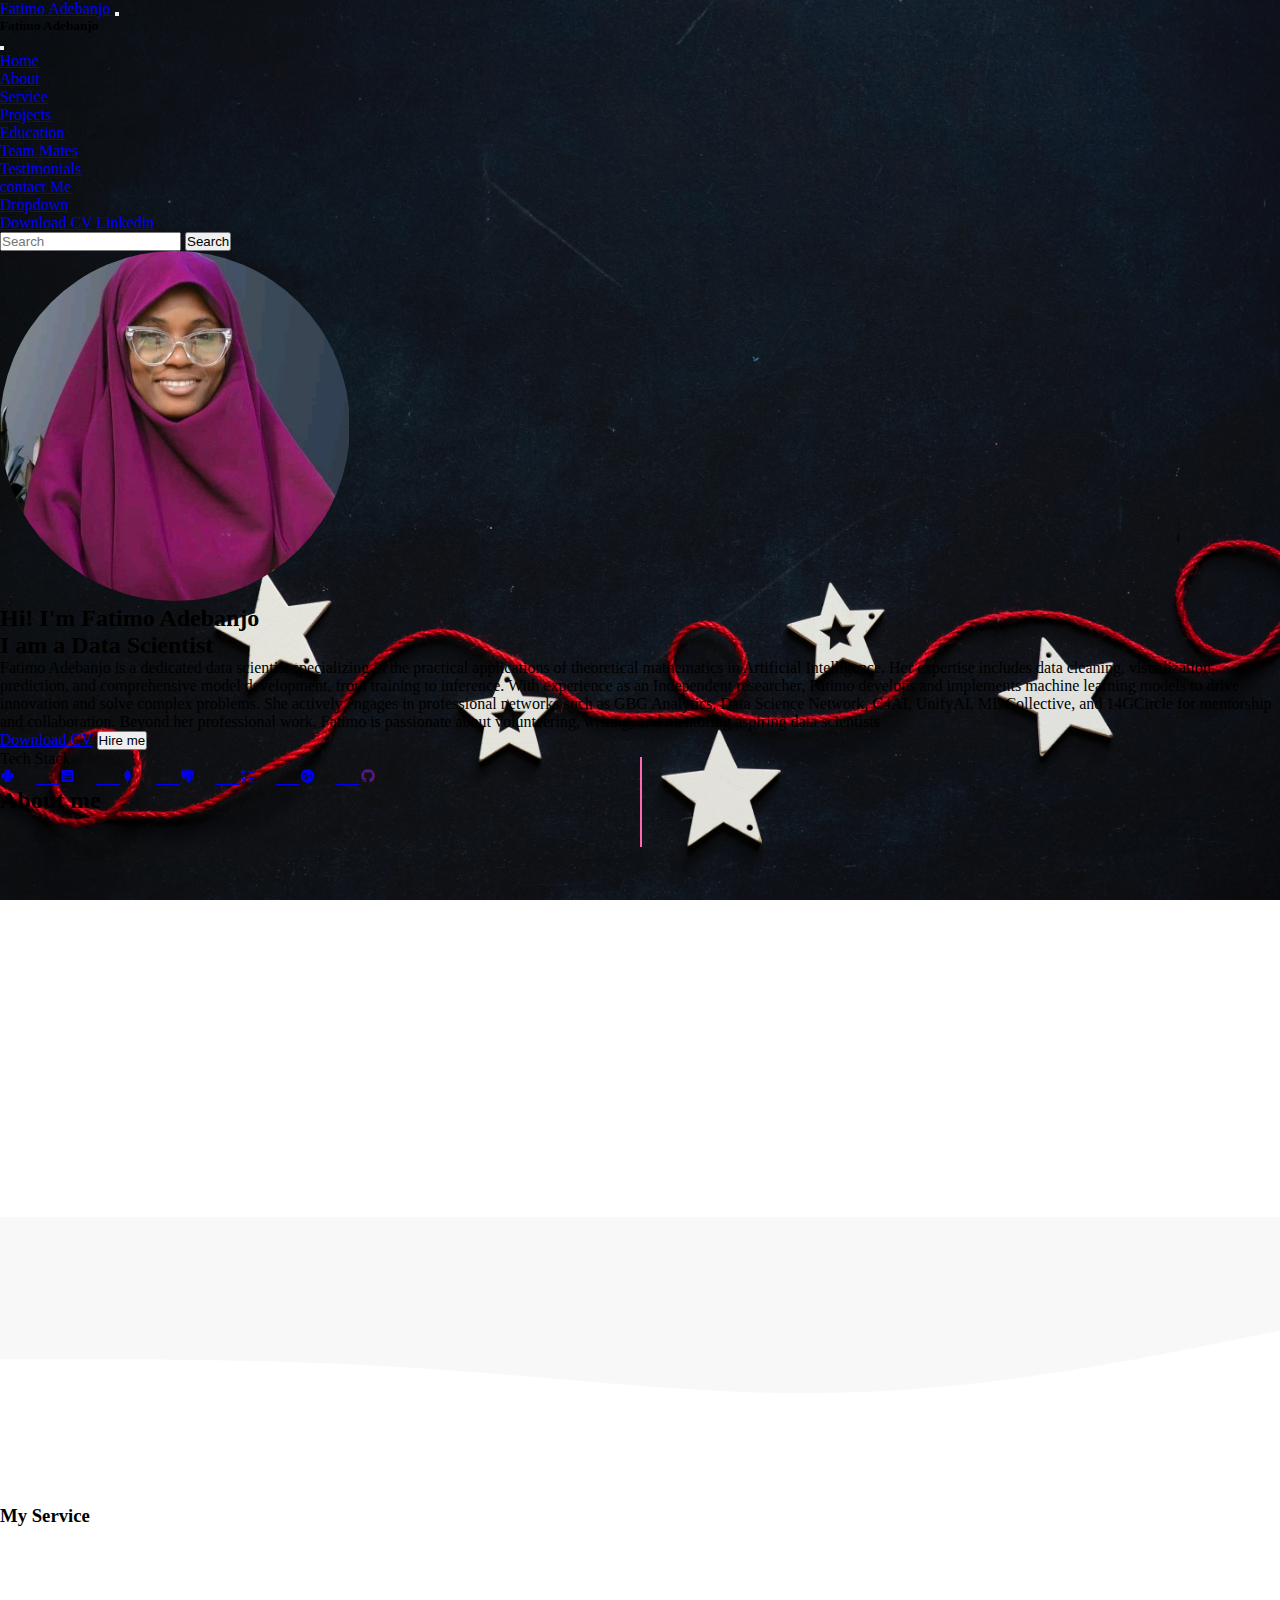
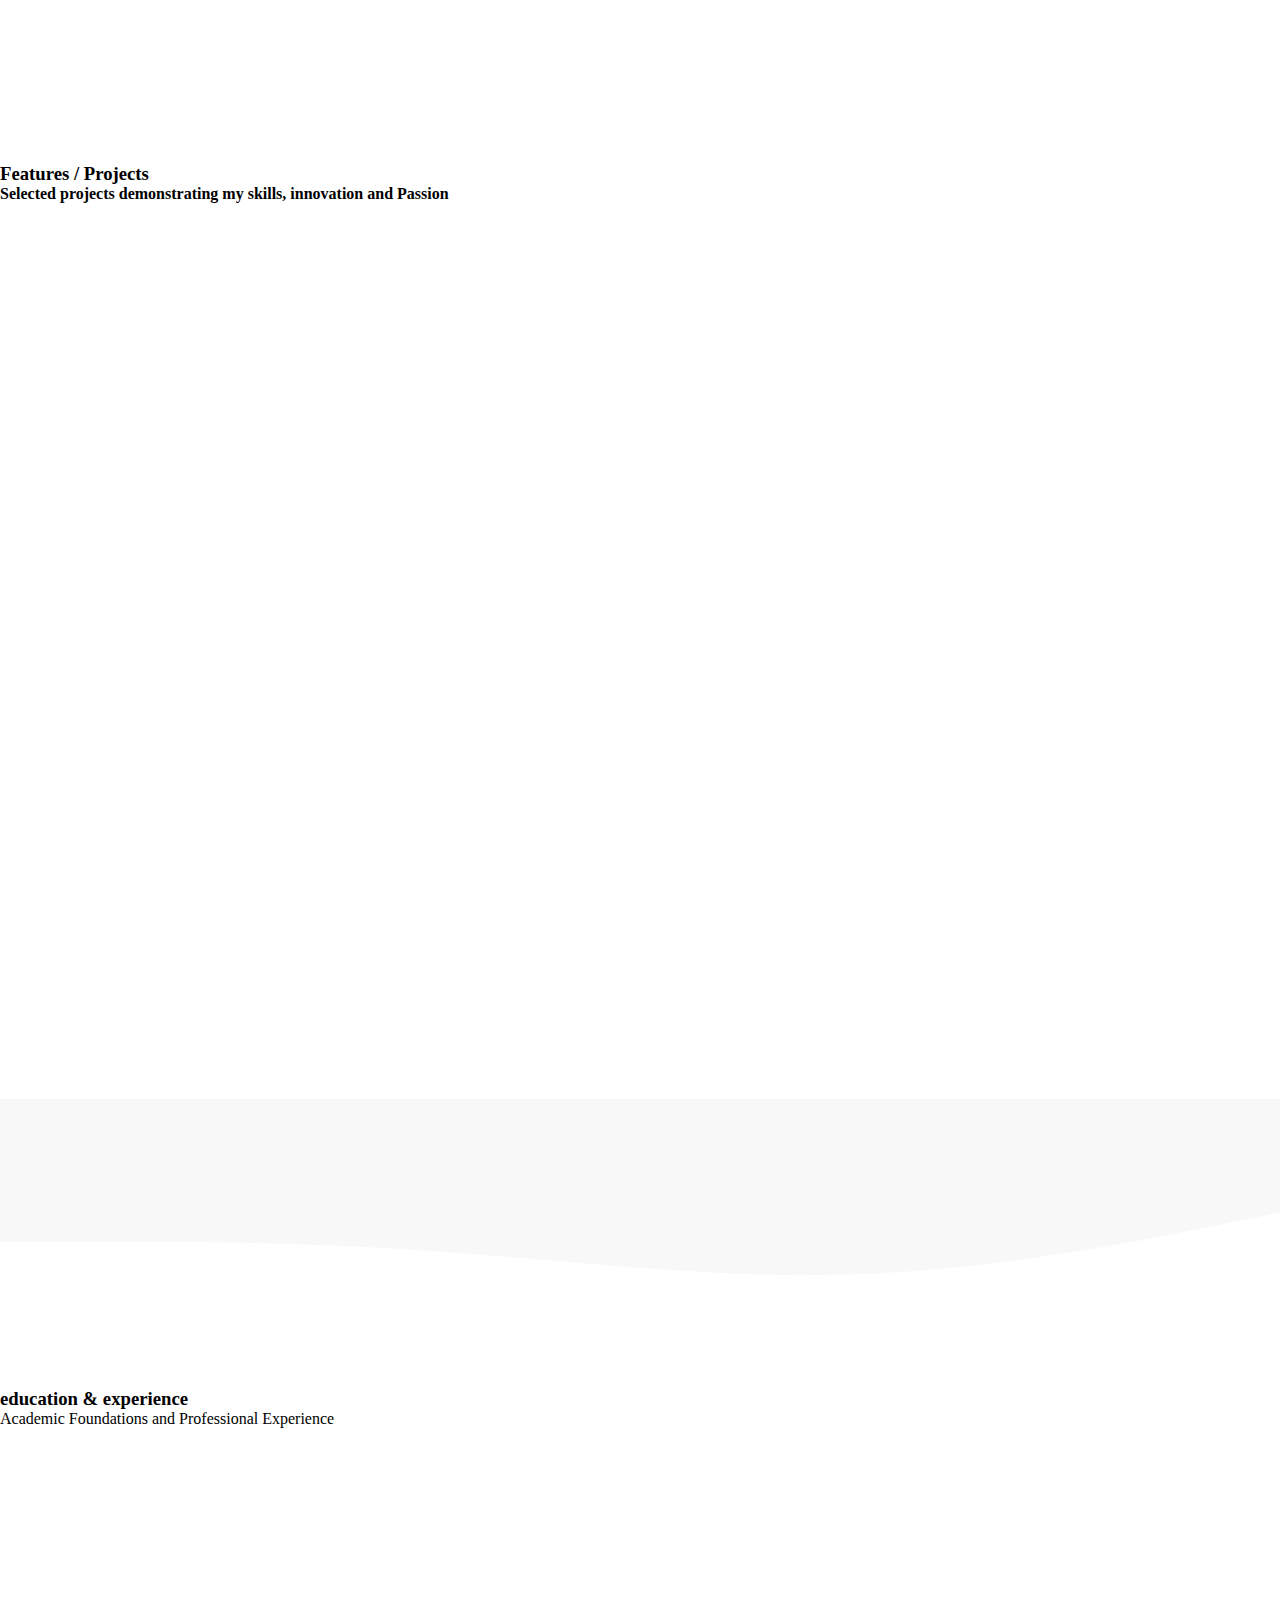
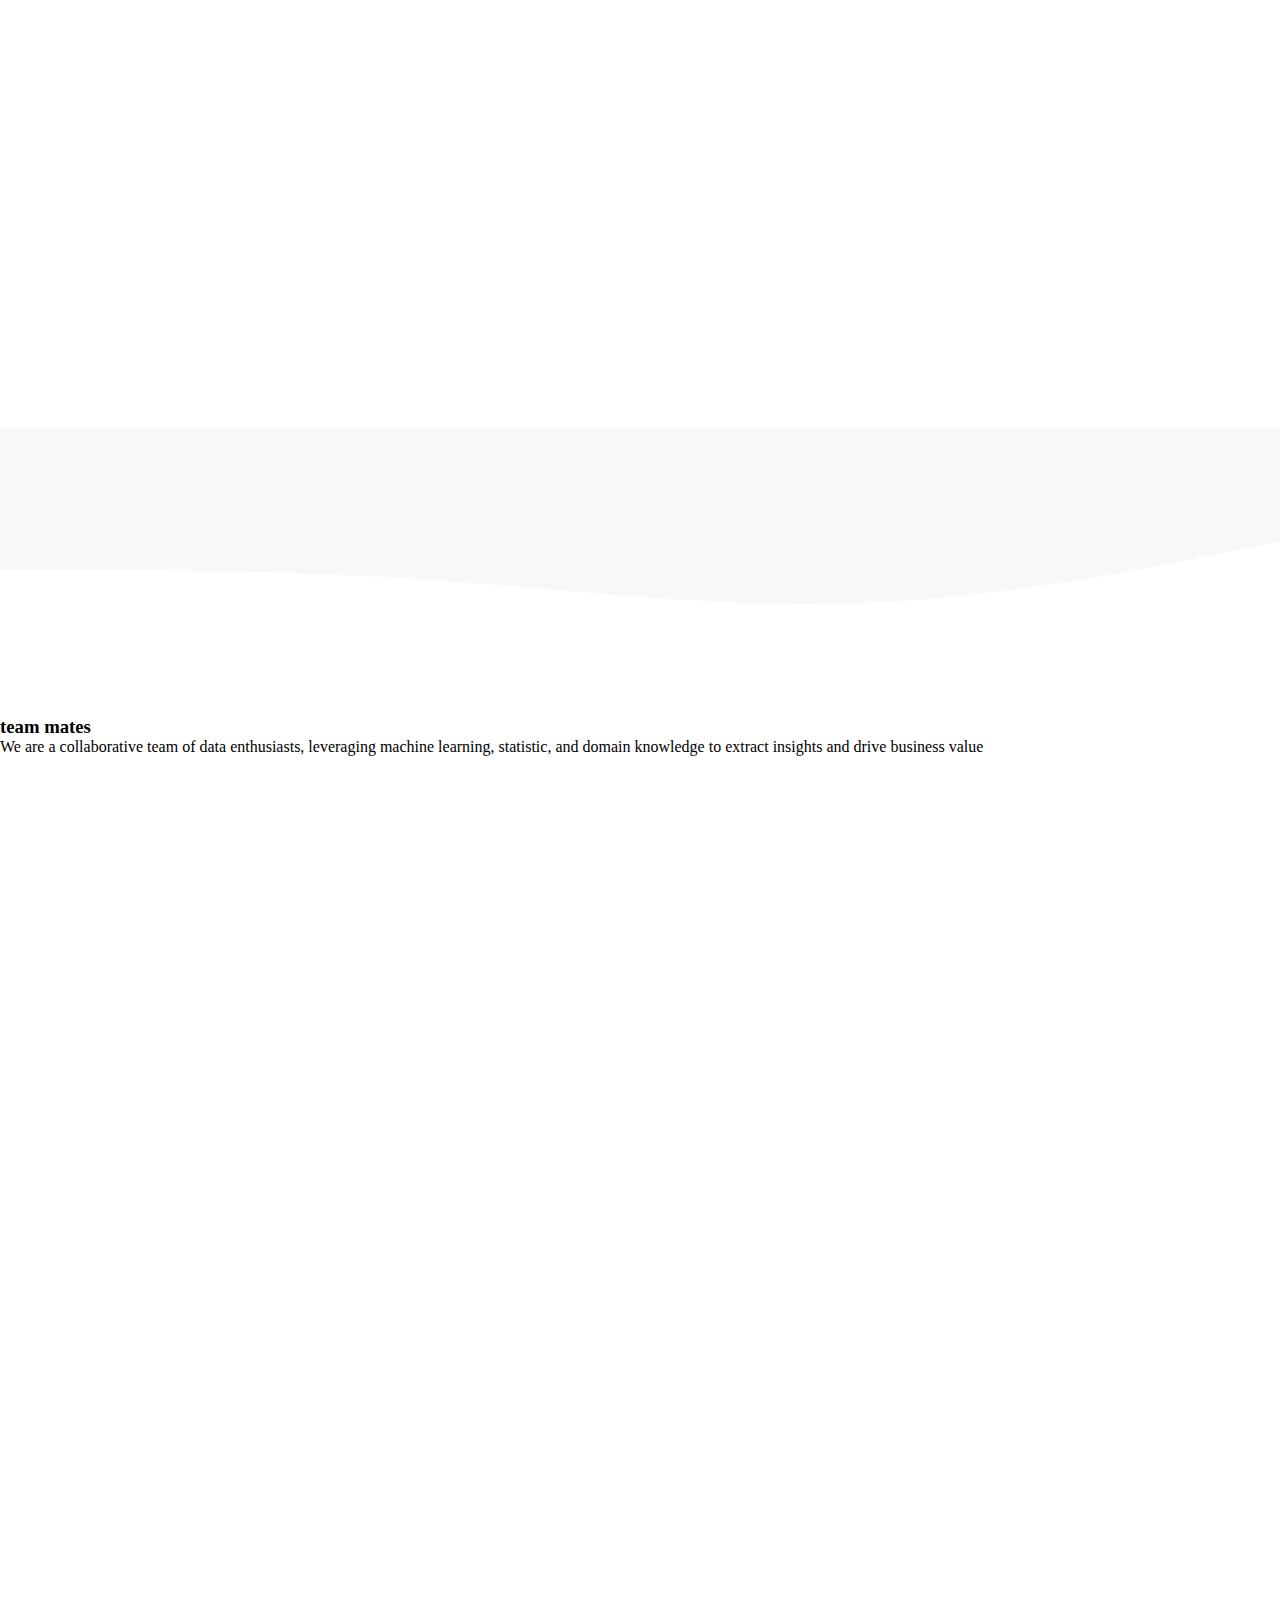
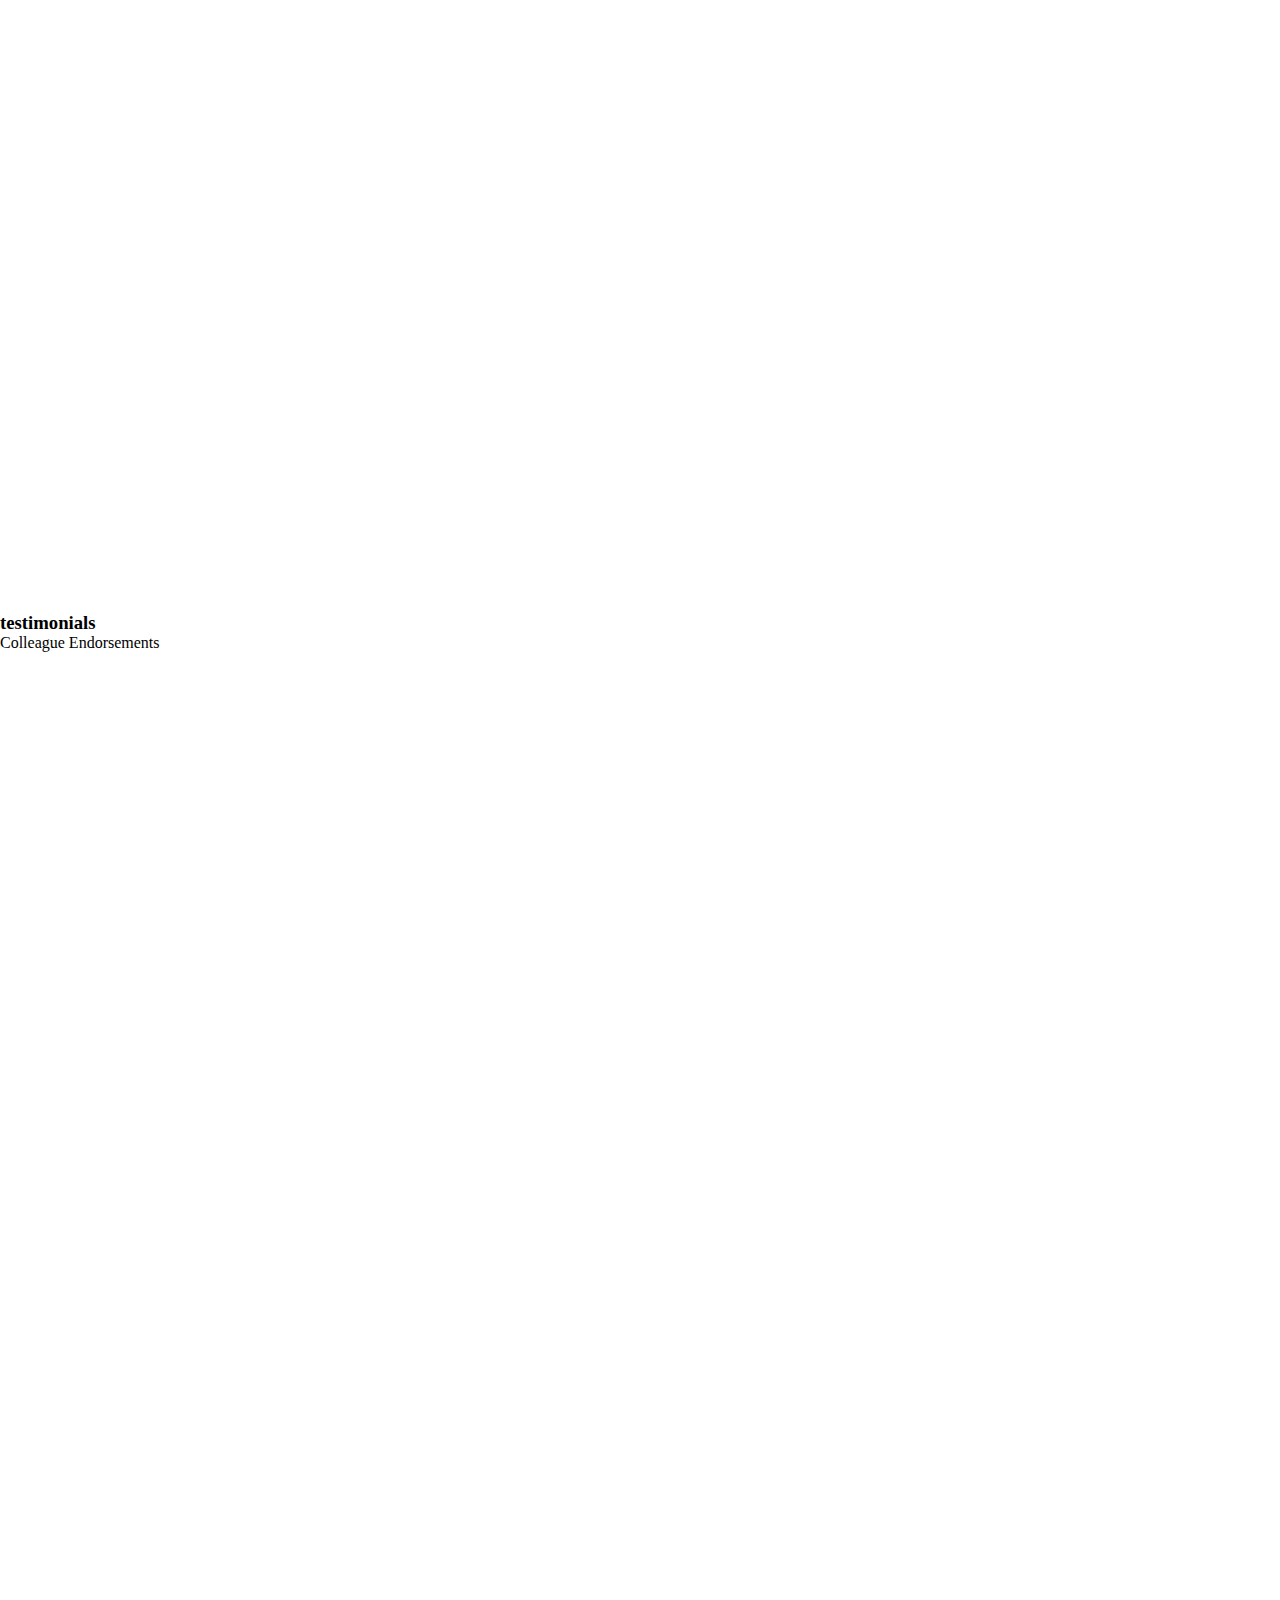
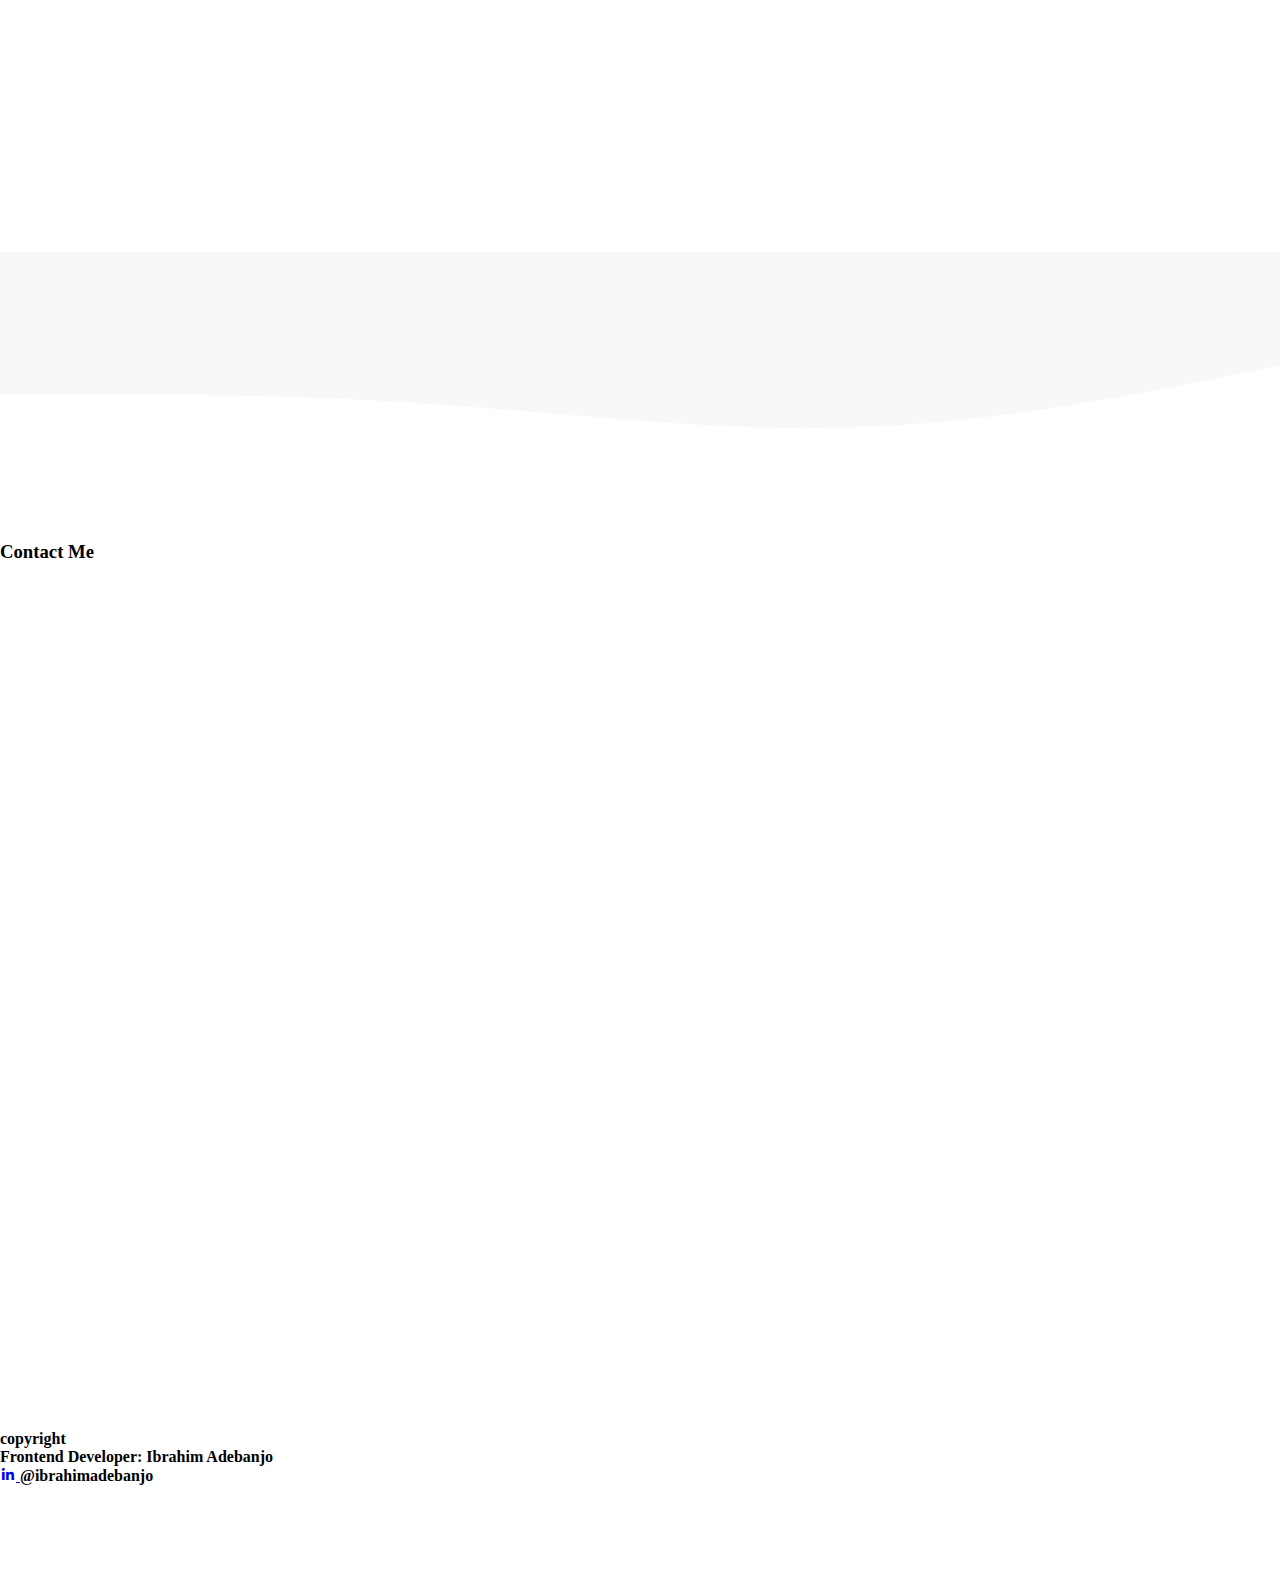
==== commit 1b5a04ba: "updated team mates" ====
--- a/index.html
+++ b/index.html
@@ -401,7 +401,7 @@
   <div class="project">
     <img src="images/background-images/data-science.jpg" alt="" style="height: 220px">
     <div class="content">
-      <P class= "text-light">
+      <P class= " fs-4 text-light">
         Deep Learning Indaba is an annual conference dedicated to advancing machine learning and AI research across Africa.
       </P>
       <div class="project-btn-wrapper">
@@ -553,7 +553,7 @@
         <h3 class="fw-bold fs-1  mb-5 text-danger mt-5 text-uppercase ">
           team mates 
         </h3>
-        <p class="text-light fs-4 mb-5">Lorem ipsum dolor sit, amet consectetur adipisicing elit. Asperiores quas vel expedita illo </p>
+        <p class="text-light fs-4 mb-5">We are a collaborative team of data enthusiasts, leveraging machine learning, statistic, and  domain knowledge to extract insights and drive business value  </p>
       </div>
     </div>
   </div>
@@ -575,22 +575,8 @@
     <img src="images/profile/Promise Abolarin.jfif" alt="" style="height:360px">
     <div class="content">
       <h2 class="fs-2 text-light mb-2">Promise Abolarin</h2>
-      <p class=" fs-3 text-light mb-2">Data Analyst</p>
+      <p class=" fs-4 text-light mb-2">Data Analyst</p>
       <P class="fs-5 text-light p-2">Senior Data, Research & Economics Officer, Tongston Entrepreneurship Group | Data Analyst | M&E expertt</P>
-      <div class="team-mates-icons-wrapper">
-        <a href="#">
-          <i class='bx bxl-linkedin fs-1  me-4'></i>
-        </a>
-        <a href="#">
-          <i class='bx bxl-twitter fs-1 me-4'></i>
-        </a>
-        <a href="#">
-          <i class='bx bxl-gmail fs-1 me-4 '></i>
-        </a>
-        <a href="#">
-          <i class='bx bxl-instagram fs-1 '></i>
-        </a>
-      </div>
       <div class="team-mates-btn-wrapper mt-3">
 
            <a href="#" class="btn btn-outline-light "> Read More </a>
@@ -603,27 +589,14 @@
 <!--  ==============SECOND COL ============== -->
 <div class="col-md-6 col-xl-3 mt-3 text-center "  data-aos="zoom-in-up" data-aos-duration="1500">
   <div class="team-mates">
-    <img src="images/profile/leio-mclaren-L2dTmhQzx4Q-unsplash.jpg" alt="" style="height:360px">
+    <img src="images/profile/team-mate-2.jfif" alt="" style="height:360px">
     <div class="content">
-      <h2 class="fs-1 text-light mb-2">Data Analysist</h2>
-      <P class="fs-5 text-light p-2">Lorem ipsum dolor sit amet consectetur adipisicing elit Lorem, ipsum dolor sit amet</P>
-      <div class="team-mates-icons-wrapper">
-        <a href="#">
-          <i class='bx bxl-linkedin fs-1  me-4'></i>
-        </a>
-        <a href="#">
-          <i class='bx bxl-twitter fs-1 me-4'></i>
-        </a>
-        <a href="#">
-          <i class='bx bxl-gmail fs-1 me-4 '></i>
-        </a>
-        <a href="#">
-          <i class='bx bxl-instagram fs-1 '></i>
-        </a>
-      </div>
+      <h2 class="fs-2 text-light mb-2">Prince Mireku</h2>
+      <p class=" fs-4 text-light mb-2">ML Researcher</p>
+      <P class="fs-5 text-light p-2">I explore efficient ways to synergistically combine foundational Computer Vision and Natural Language Processing models</P>
       <div class="team-mates-btn-wrapper mt-3">
 
-        <a href="#" class="btn btn-outline-light "> Read More </a>
+        <a href="https://www.linkedin.com/in/prince-mireku-2a318b203/" class="btn btn-outline-light "> Read More </a>
       </div>
 
     </div>
@@ -632,27 +605,14 @@
 <!--  ==============THIRD COL ============== -->
 <div class="col-md-6 col-xl-3 mt-3 text-center "  data-aos="zoom-in-up" data-aos-duration="1500">
   <div class="team-mates">
-    <img src="images/profile/christopher-campbell-rDEOVtE7vOs-unsplash.jpg" alt=""  style="height:360px">
+    <img src="images/profile/team-mate-3.jfif" alt=""  style="height:360px">
     <div class="content">
-       <h2 class="fs-1 text-light mb-2">React Developer</h2>
-      <P class="fs-5 text-light p-2">Lorem ipsum dolor sit amet consectetur adipisicing elit Lorem, ipsum dolor sit amet</P>
-      <div class="team-mates-icons-wrapper">
-        <a href="#">
-          <i class='bx bxl-linkedin fs-1  me-4'></i>
-        </a>
-        <a href="#">
-          <i class='bx bxl-twitter fs-1 me-4'></i>
-        </a>
-        <a href="#">
-          <i class='bx bxl-gmail fs-1 me-4 '></i>
-        </a>
-        <a href="#">
-          <i class='bx bxl-instagram fs-1 '></i>
-        </a>
-      </div>
+       <h2 class="fs-2 text-light mb-2">Mardiyyah Oduwole</h2>
+       <p class=" fs-4 text-light mb-2">ML Engineer</p>
+      <P class="fs-5 text-light p-2"> Machine Learning Engineer with a background in Computer Science and focus on Natural Language Processing</P>
       <div class="team-mates-btn-wrapper mt-3">
 
-        <a href="#" class="btn btn-outline-light "> Read More </a>
+        <a href="https://www.linkedin.com/in/mardiyyah-oduwole/" class="btn btn-outline-light "> Read More </a>
       </div>
       
     </div>
@@ -661,27 +621,14 @@
 <!--  ==============FOUTH COL ============== -->
 <div class="col-md-6 col-xl-3 mt-3 text-center "  data-aos="zoom-in-up" data-aos-duration="1500">
   <div class="team-mates">
-    <img src="images/profile/photo-1624561172888-ac93c696e10c.jpeg" alt="" style="height:360px">
+    <img src="images/profile/team-mate-4.jfif" alt="" style="height:360px">
     <div class="content">
-      <h2 class="fs-1 text-light mb-2">ui/ux designer</h2>
-      <P class="fs-5 text-light p-2">Lorem ipsum dolor sit amet consectetur adipisicing elit Lorem, ipsum dolor sit amet</P>
-      <div class="team-mates-icons-wrapper">
-        <a href="#">
-          <i class='bx bxl-linkedin fs-1  me-4'></i>
-        </a>
-        <a href="#">
-          <i class='bx bxl-twitter fs-1 me-4'></i>
-        </a>
-        <a href="#">
-          <i class='bx bxl-gmail fs-1 me-4 '></i>
-        </a>
-        <a href="#">
-          <i class='bx bxl-instagram fs-1 '></i>
-        </a>
-      </div>
+      <h2 class="fs-2 text-light mb-2">Oluwatosin Olajide</h2>
+      <p class=" fs-4 text-light mb-2">ML Engineer</p>
+      <P class="fs-5 text-light p-2">strong passion for leveraging machine learning and artificial intelligence to drive positive change</P>
       <div class="team-mates-btn-wrapper mt-3">
 
-        <a href="#" class="btn btn-outline-light "> Read More </a>
+        <a href="https://www.linkedin.com/in/olajidetosin/" class="btn btn-outline-light "> Read More </a>
       </div>
       <!-- ================  -->
     </div>
@@ -768,7 +715,7 @@
               <img class="card-img-top m-auto mt-4  " src="/images/profile/Ibrahim Adebanjo.jfif" alt="Title" style="height:100px; width:100px; border-radius:50%;" />
               <div class="card-body">
                 <h4 class="card-title text-center text-danger ">Ibrahim Adebanjo</h4>
-                <p class="text-center fs-6">Frontend Software Engineer</p>
+                <p class="text-center fs-6"> Software Engineer</p>
                 <div class="card-icons-wrapper text-center">
                   <i class='bx bxs-star fs-2 m-auto ' style="color:indianred;"></i>
                   <i class='bx bxs-star fs-2 m-auto ' style="color:indianred;"></i>
@@ -1005,7 +952,7 @@
     </div>
 <div class="row mb-2 " style=" height:80px" >
   <div class="col">
-    <strong class="text-light ">copywrite</strong>
+    <strong class="text-light ">copyright</strong>
   </div>
   <div class="col d-flex flex-column align-items-end "  >
     <strong class="text-light ">Frontend Developer: Ibrahim Adebanjo </strong>
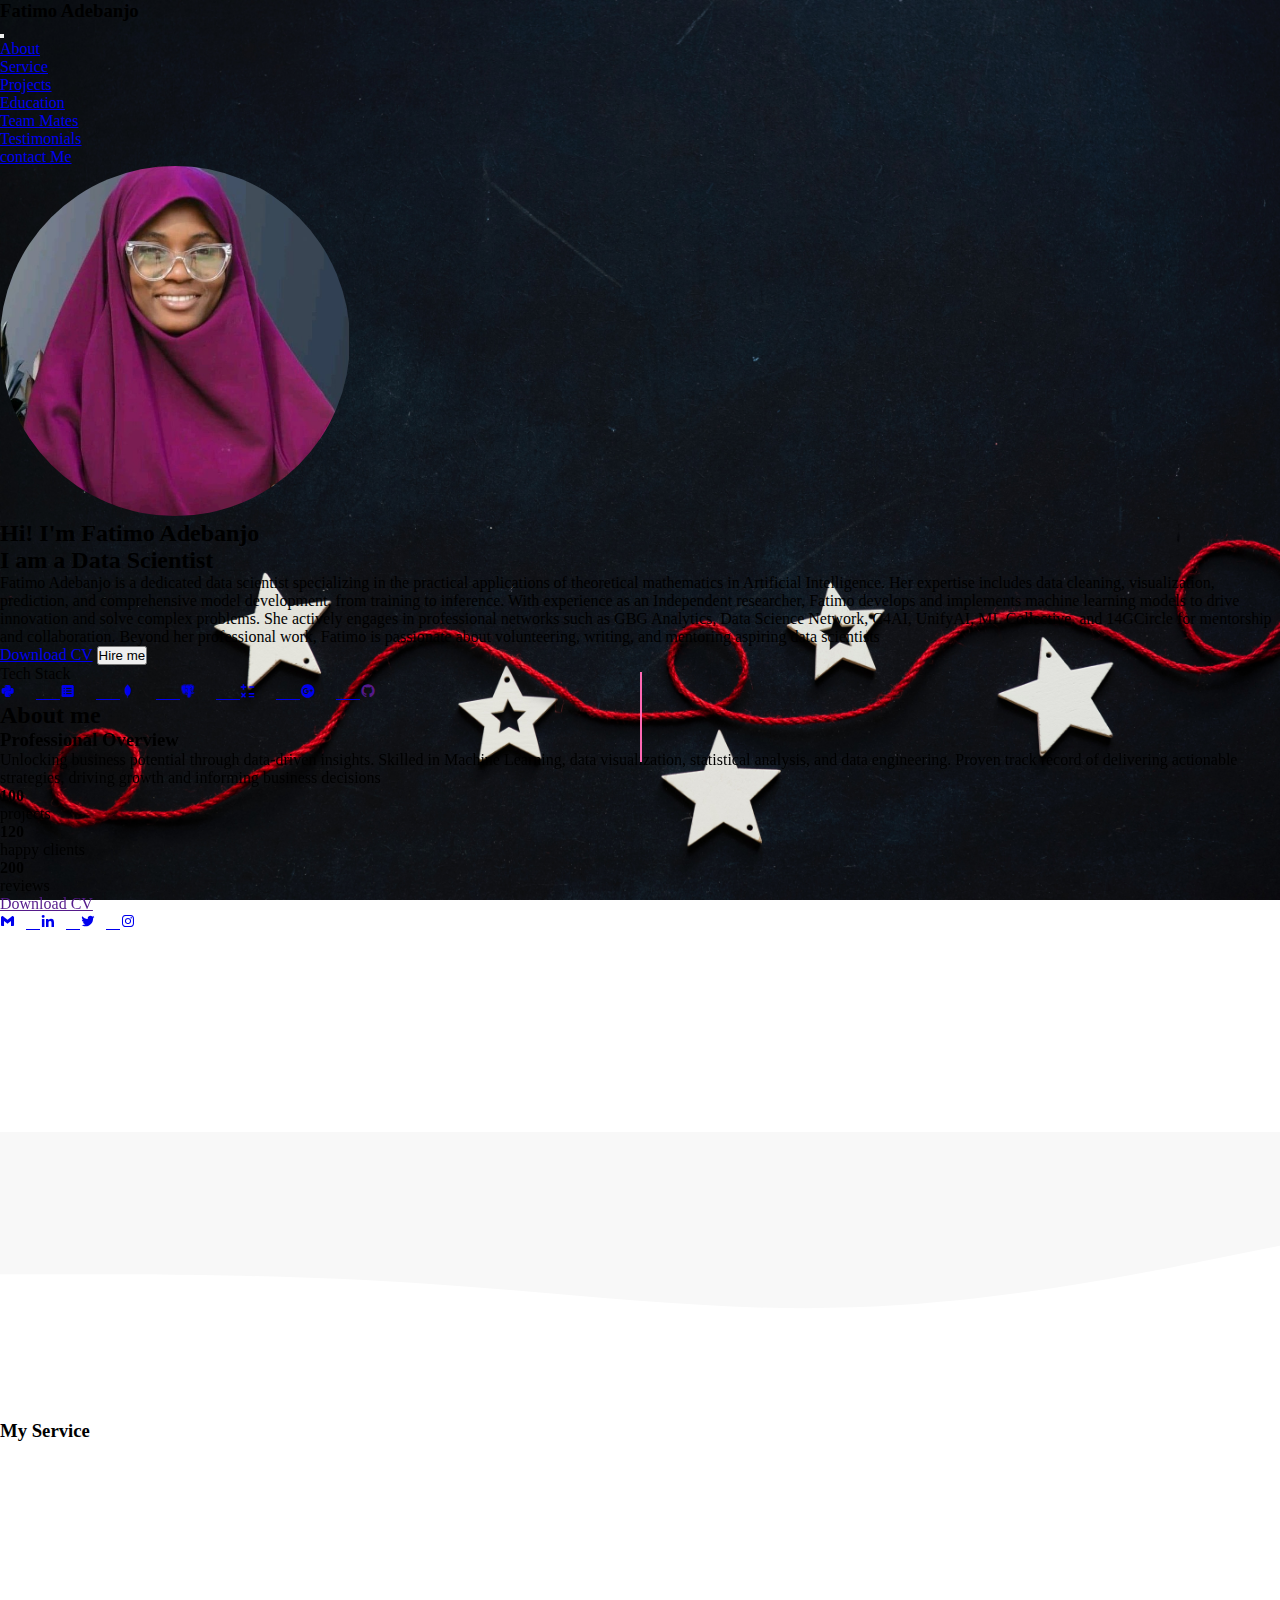
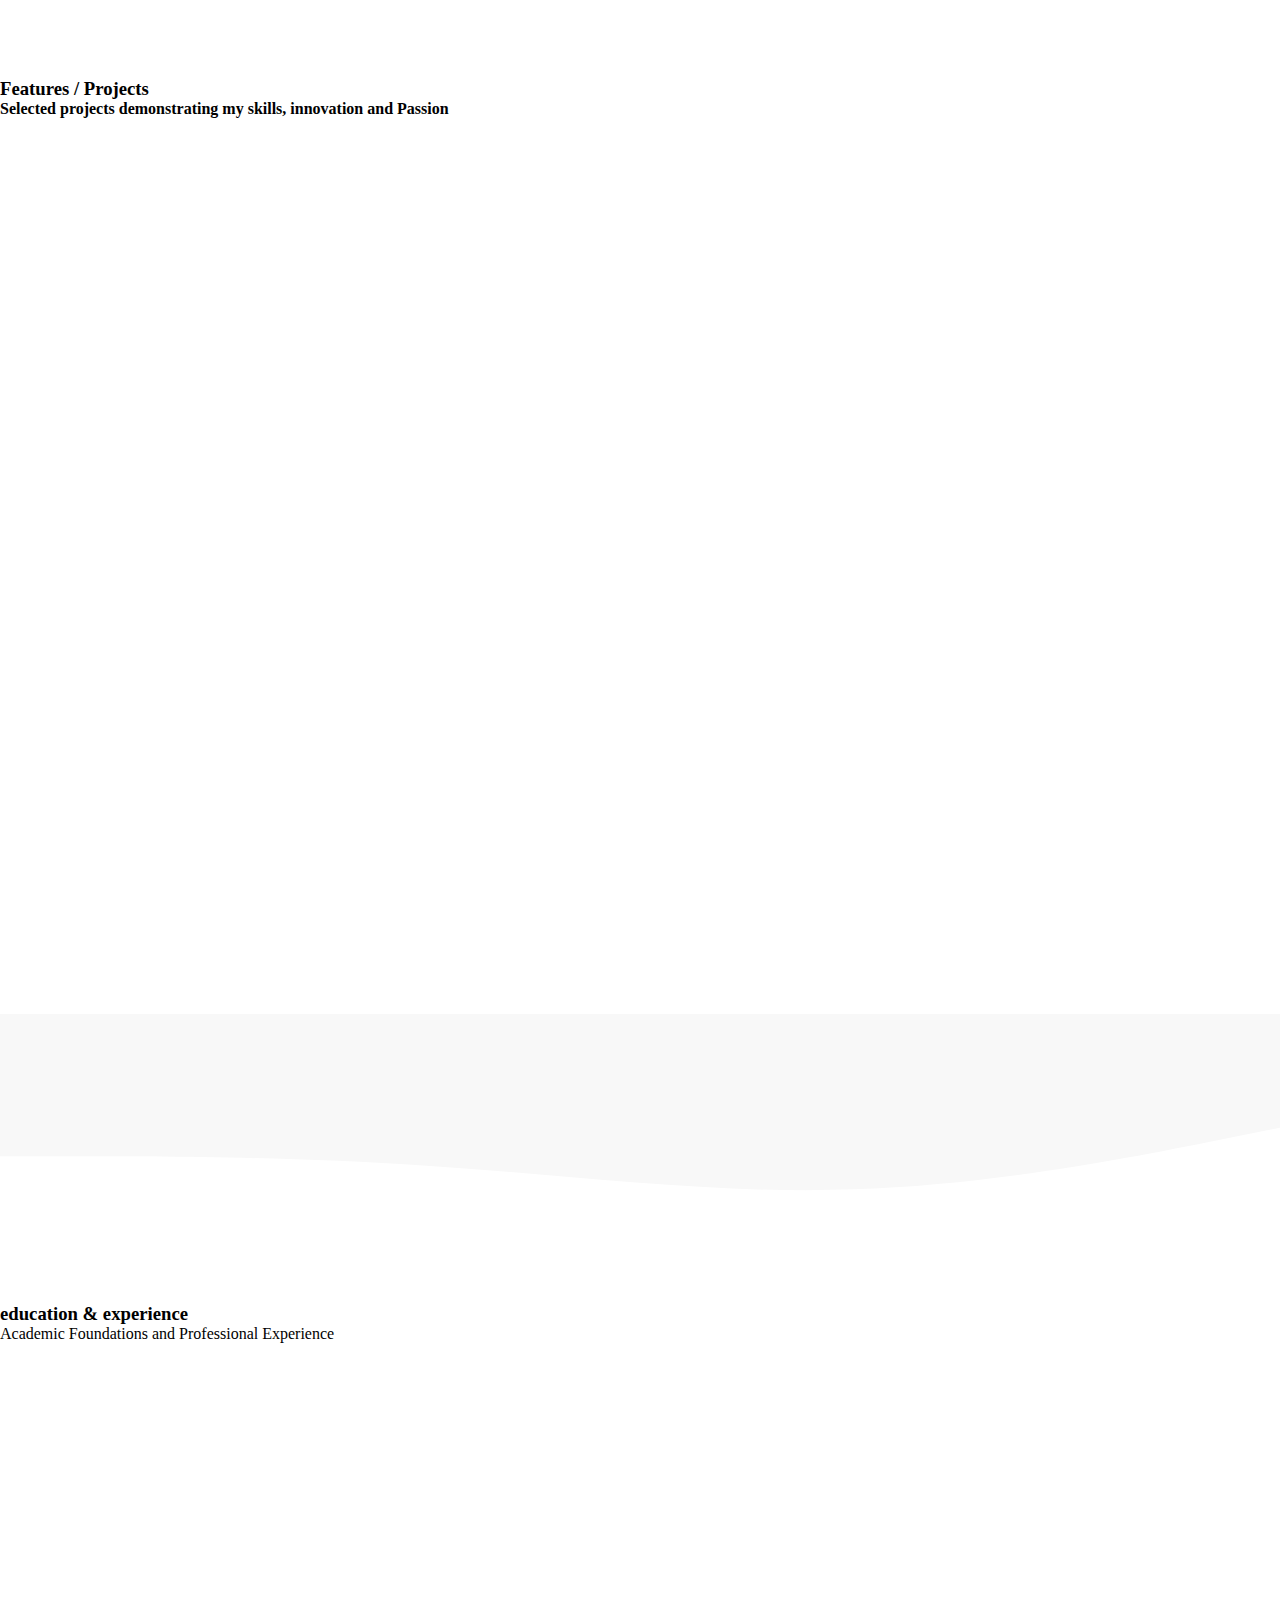
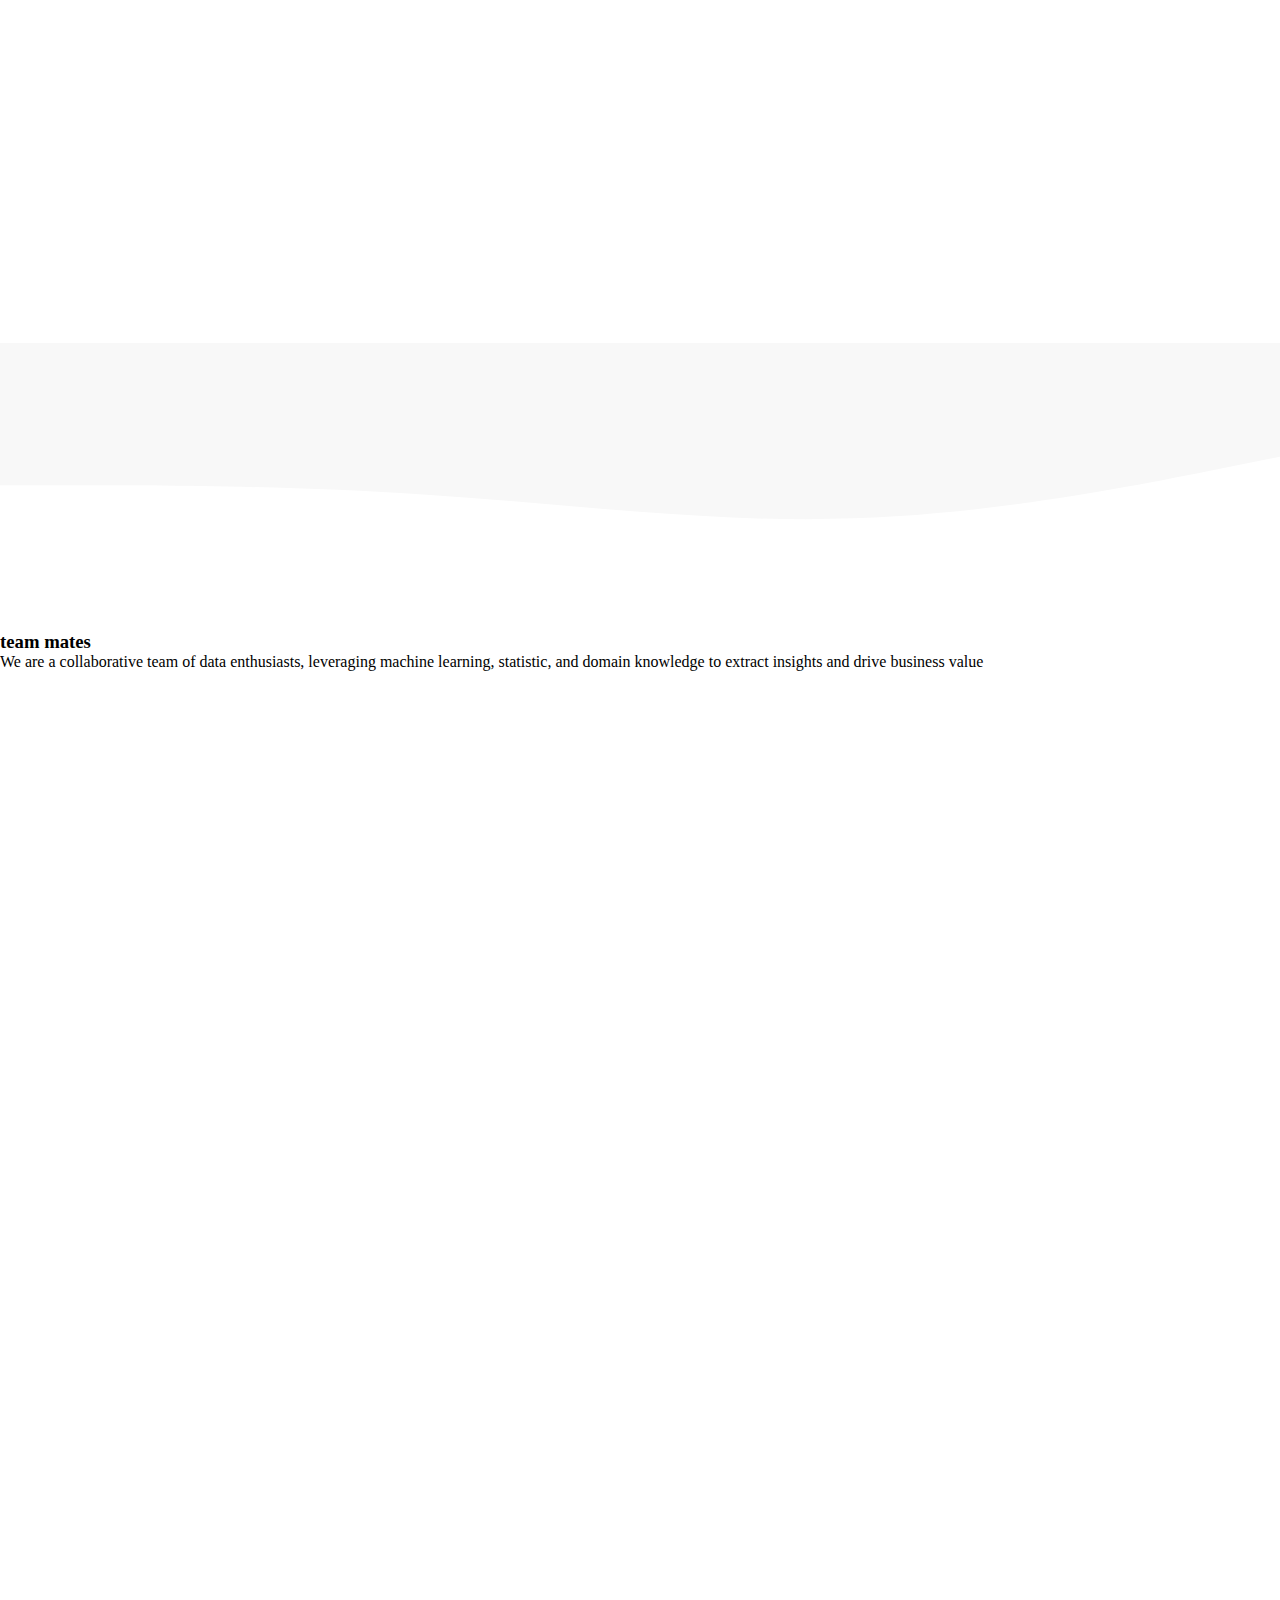
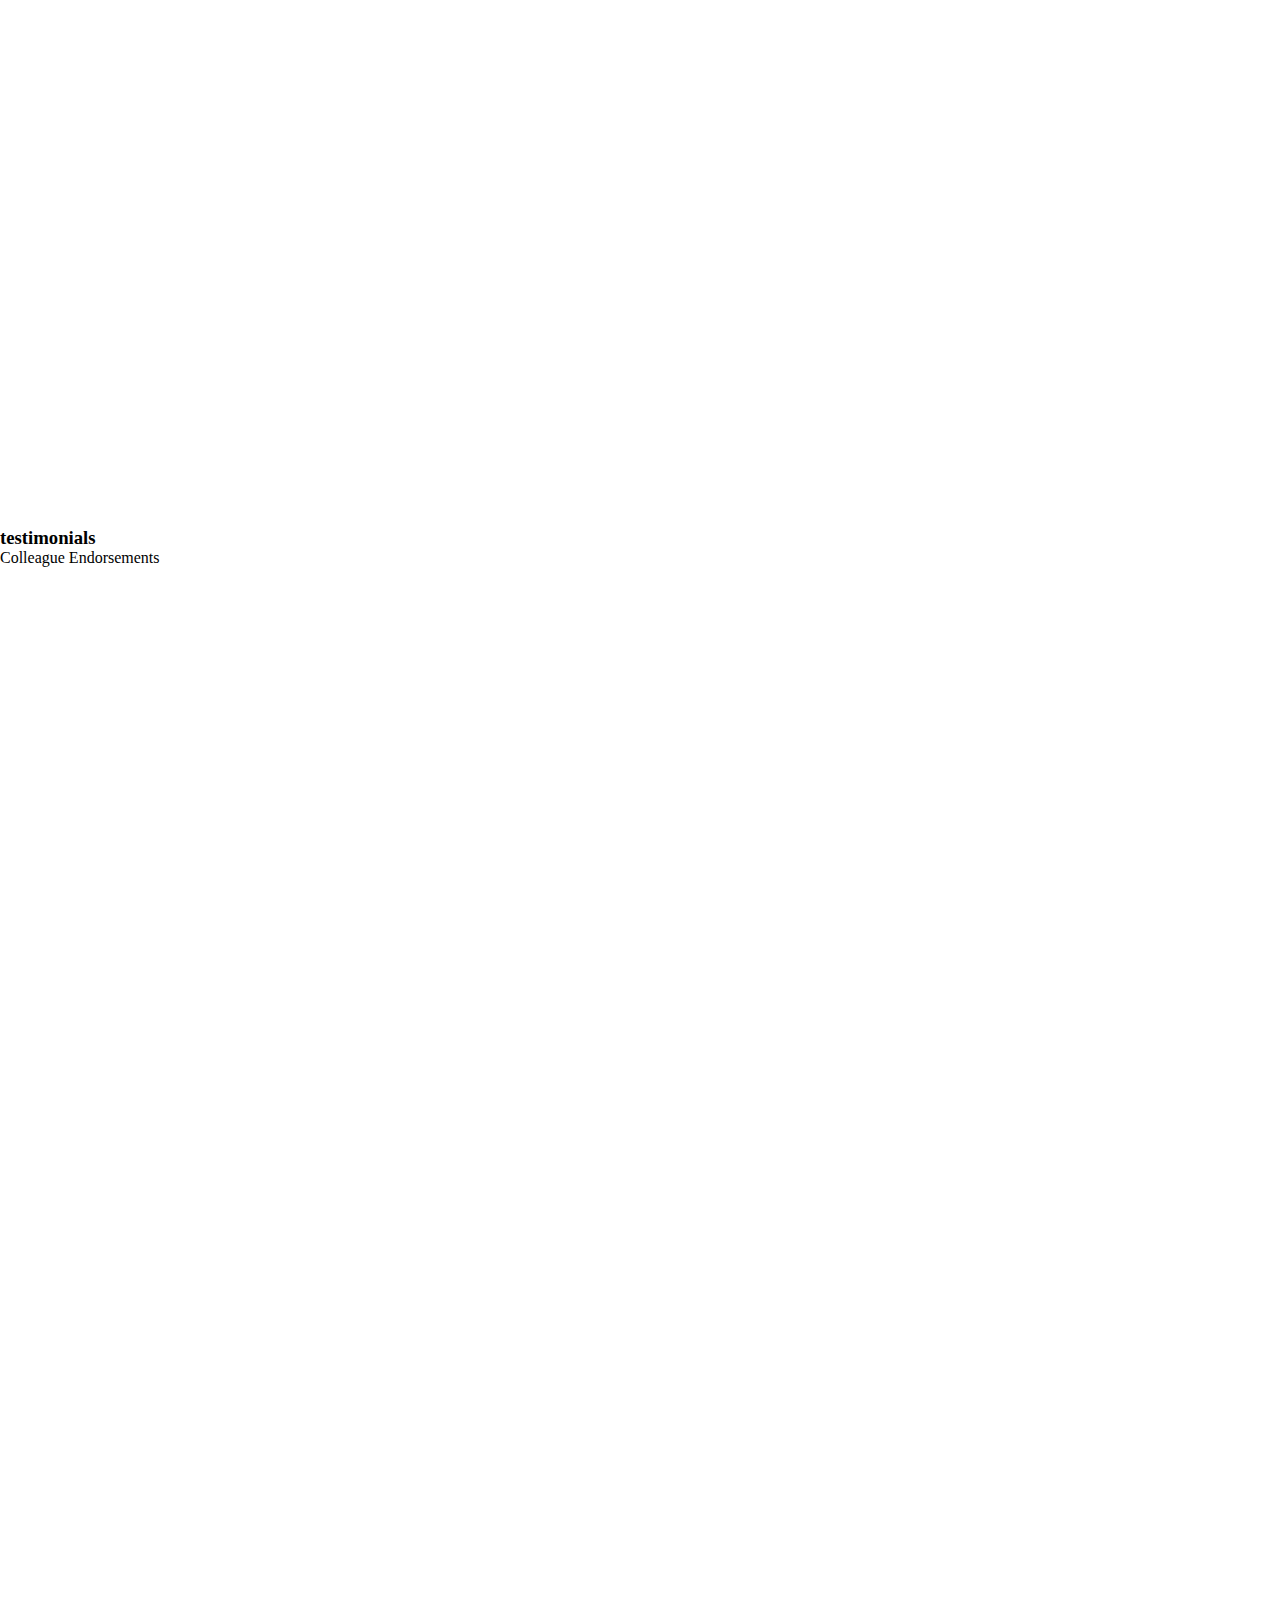
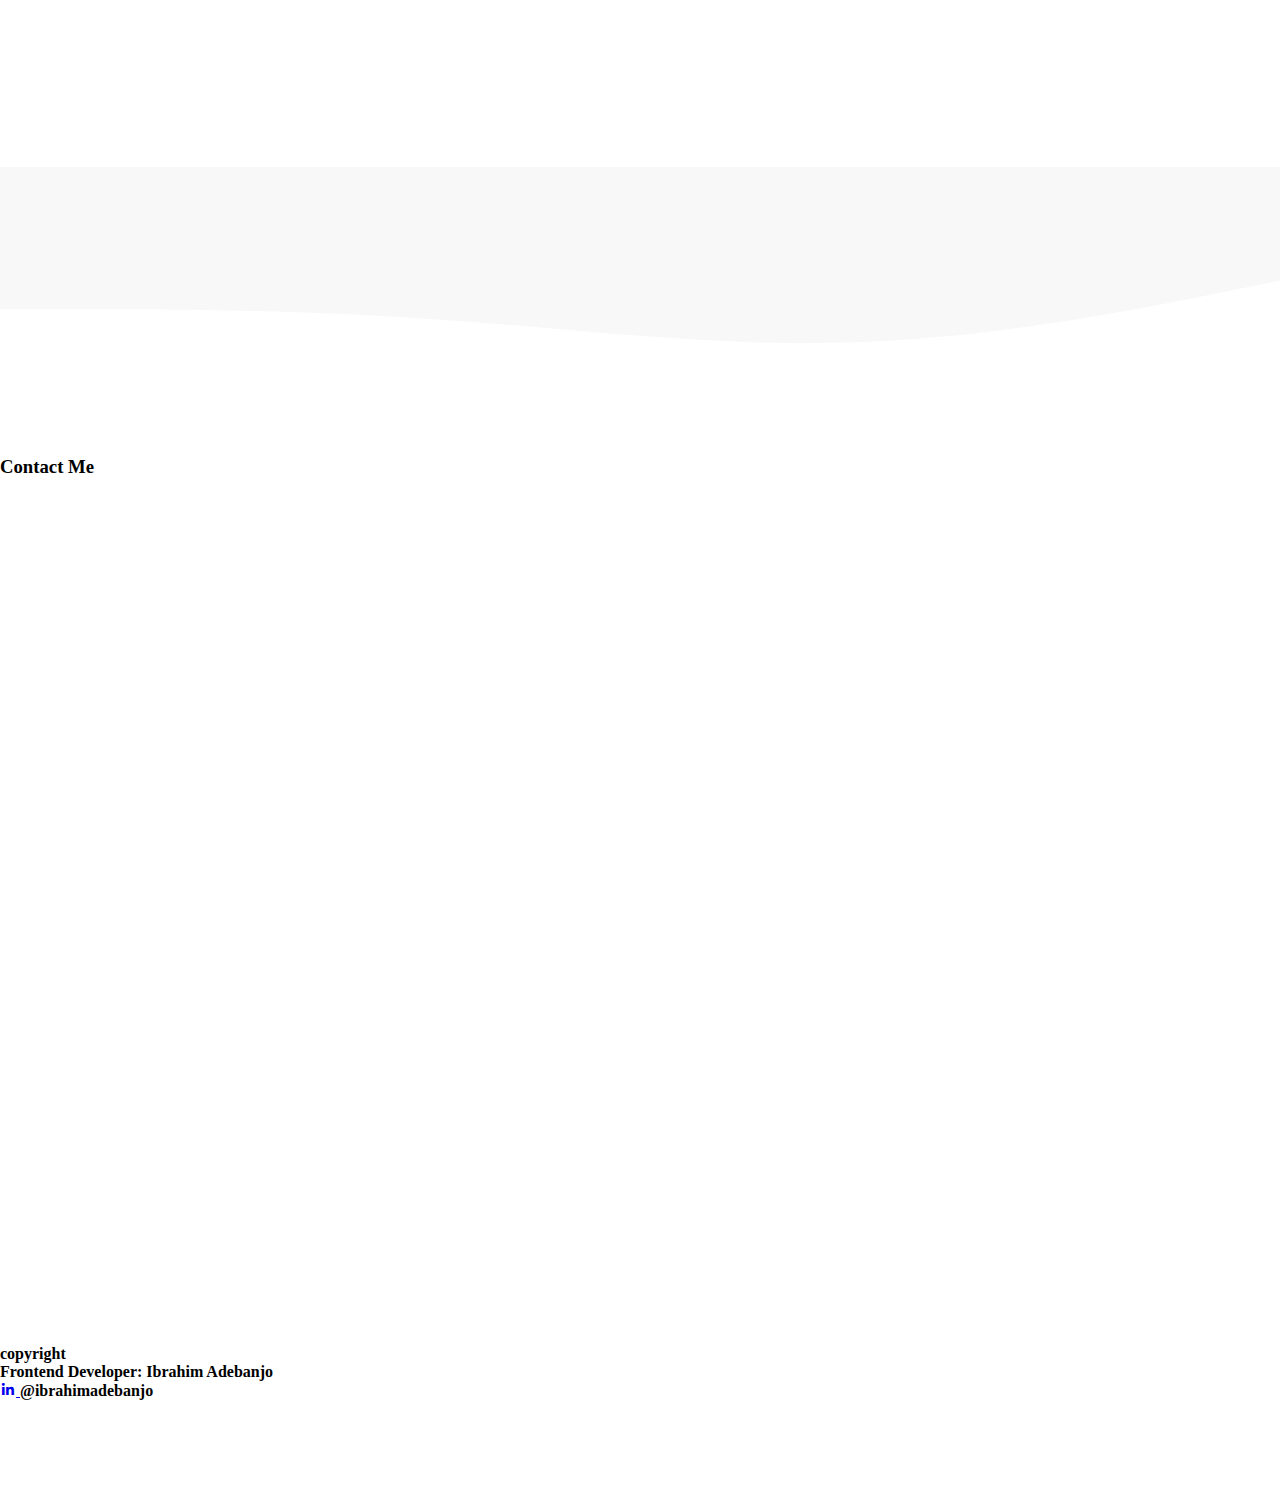
==== commit 7b6ffe2a: "navbar updated" ====
--- a/index.html
+++ b/index.html
@@ -15,63 +15,42 @@
     <title>My portfolio</title>
 </head>
 <body>
+
   <!-- ====================== Navigation Menu Start ============================= -->
-<nav class="navbar navbar-light bg-light  fixed-top">
-  <div class="container-fluid">
-    <a class="navbar-brand" href="#"> Fatimo Adebanjo</a>
-    <button class="navbar-toggler btn" type="button" data-bs-toggle="offcanvas" data-bs-target="#offcanvasNavbar"
-      aria-controls="offcanvasNavbar">
-      <span class="navbar-toggler-icon " ></span>
-    </button>
-    <div class="offcanvas offcanvas-end" tabindex="-1" id="offcanvasNavbar"
-      aria-labelledby="offcanvasNavbarLabel">
-      <div class="offcanvas-header">
-        <h5 class="offcanvas-title" id="offcanvasNavbarLabel"> Fatimo Adebanjo</h5>
-        <button type="button" class="btn-close text-reset" data-bs-dismiss="offcanvas" aria-label="Close"></button>
-      </div>
-      <div class="offcanvas-body">
-        <ul class="navbar-nav justify-content-end flex-grow-1 pe-3">
-          <li class="nav-item">
-            <a class="nav-link active" aria-current="page" href="#home">Home</a>
+
+  <nav class="navbar navbar-expand-lg navbar-light bg-light">
+    <div class="container">
+      <h3 class="navbar-brand" > Fatimo Adebanjo</h3>
+      <button class="navbar-toggler" type="button" data-bs-toggle="collapse" data-bs-target="#navbarNav" aria-controls="navbarNav" aria-expanded="false" aria-label="Toggle navigation">
+        <span class="navbar-toggler-icon"></span>
+      </button>
+      <div class="collapse navbar-collapse" id="navbarNav">
+        <ul class="navbar-nav ms-auto">
+          <li class="nav-item " >
+            <a class="nav-link " href="#about"  onmouseover="this.style.color='blue'" onmouseleave="this.style.color='gray'">About</a>
+          </li>
+          <li class="nav-item ">
+            <a class="nav-link" href="#service" onmouseover="this.style.color='blue'" onmouseleave="this.style.color='gray'">Service</a>
           </li>
           <li class="nav-item">
-            <a class="nav-link" href="#about">About</a>
+            <a class="nav-link" href="#project-section"  onmouseover="this.style.color='blue'" onmouseleave="this.style.color='gray'">Projects</a>
           </li>
           <li class="nav-item">
-            <a class="nav-link" href="#service">Service</a>
+            <a class="nav-link" href="#education"  onmouseover="this.style.color='blue'" onmouseleave="this.style.color='gray'">Education</a>
           </li>
           <li class="nav-item">
-            <a class="nav-link" href="#project-section">Projects</a>
+            <a class="nav-link" href="#team-mates-section"  onmouseover="this.style.color='blue'" onmouseleave="this.style.color='gray'">Team Mates</a>
           </li>
           <li class="nav-item">
-            <a class="nav-link" href="#education">Education</a>
+            <a class="nav-link" href="#testimonials"  onmouseover="this.style.color='blue'" onmouseleave="this.style.color='gray'">Testimonials</a>
           </li>
           <li class="nav-item">
-            <a class="nav-link" href="#team-mates-section">Team Mates</a>
-          </li>
-          <li class="nav-item">
-            <a class="nav-link" href="#testimonials">Testimonials</a>
-          </li>
-          <li class="nav-item">
-            <a class="nav-link" href="#contact">contact Me </a>
-          </li>
-          <li class="nav-item dropdown">
-            <a class="nav-link dropdown-toggle" href="#" id="dropdownId" data-bs-toggle="dropdown"
-              aria-haspopup="true" aria-expanded="false">Dropdown</a>
-            <div class="dropdown-menu" aria-labelledby="dropdownId">
-              <a class="dropdown-item" target="_blank" href="#">Download CV</a>
-              <a class="dropdown-item" target="_blank" href="https://www.linkedin.com/in/fatimo-adebanjo/">Linkedin </a>
-            </div>
+            <a class="nav-link" href="#contact"  onmouseover="this.style.color='blue'" onmouseleave="this.style.color='gray'">contact Me </a>
           </li>
         </ul>
-        <form class="d-flex">
-          <input class="form-control me-2" type="search" placeholder="Search" aria-label="Search">
-          <button class="btn btn-outline-success" type="submit">Search</button>
-        </form>
-      </div>
-    </div>
-  </div>
-</nav>
+      </div>
+    </div>
+  </nav>
 
 <!-- ========================Navigation Menu End ================================ -->
 
@@ -987,6 +966,20 @@
         else{
 
         }
+        // const btnToggle = document.getElementById("navbar-toggler-bug");
+        // const clickLink = document.getElementById("#click-handler-bug");
+        // clickLink.addEventListener("click", ()=>{
+        //   btnToggle.setAttribute("data-bs-toggle", "collapse offcanvas")
+        // })
+        document.querySelectorAll('.navbar-nav .nav-link').forEach(link => {
+      link.addEventListener('click', () => {
+        const navbar = document.getElementById('navbarNav');
+        const bsCollapse = new bootstrap.Collapse(navbar, {
+          toggle: false
+        });
+        bsCollapse.hide();
+      });
+    });
        
      </script>
      <script src="https://cdn.jsdelivr.net/npm/@fancyapps/ui@5.0/dist/fancybox/fancybox.umd.js"></script>
--- a/index.css
+++ b/index.css
@@ -11,6 +11,16 @@
   background-size: cover;
   background-attachment: fixed;
 }
+.navbar-nav .nav-item:hover  {
+ color: blue;
+  }
+
+
+
+
+
+
+
 .section-connector{
   position:relative;
 }
